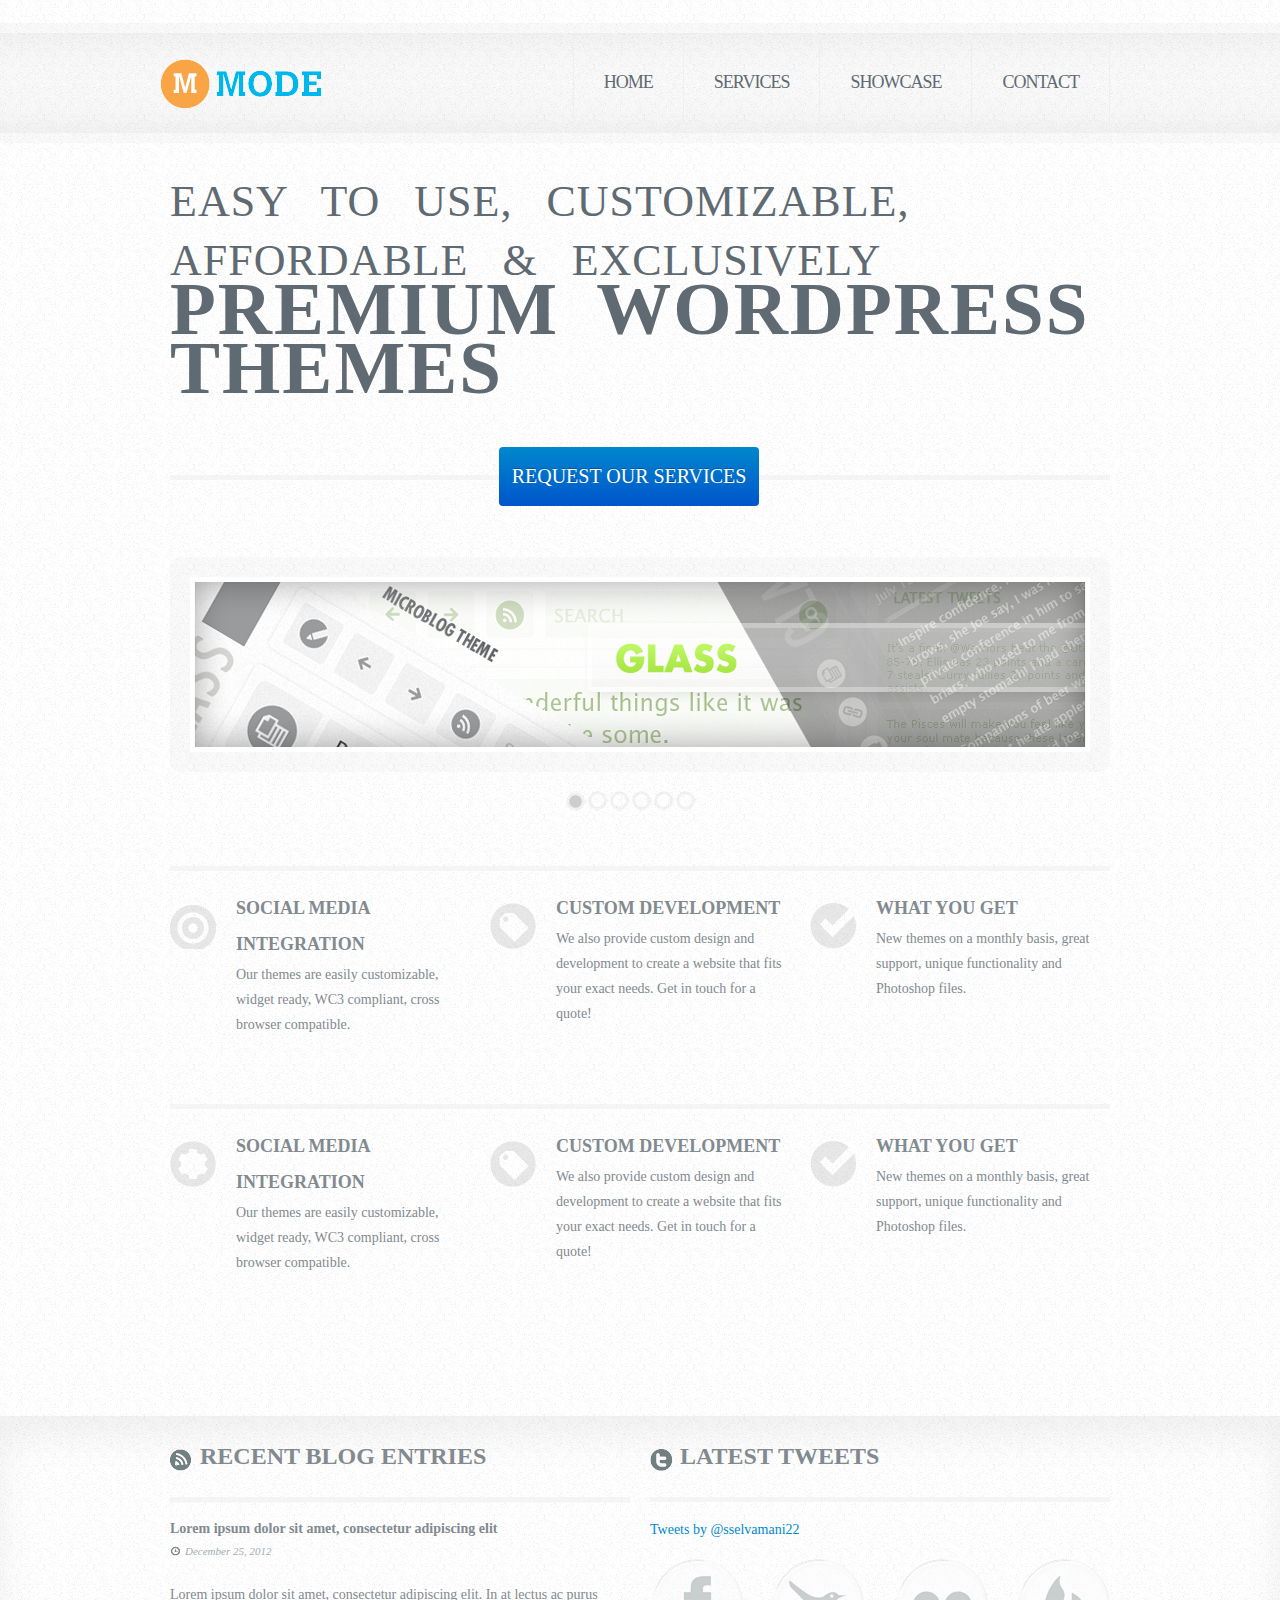
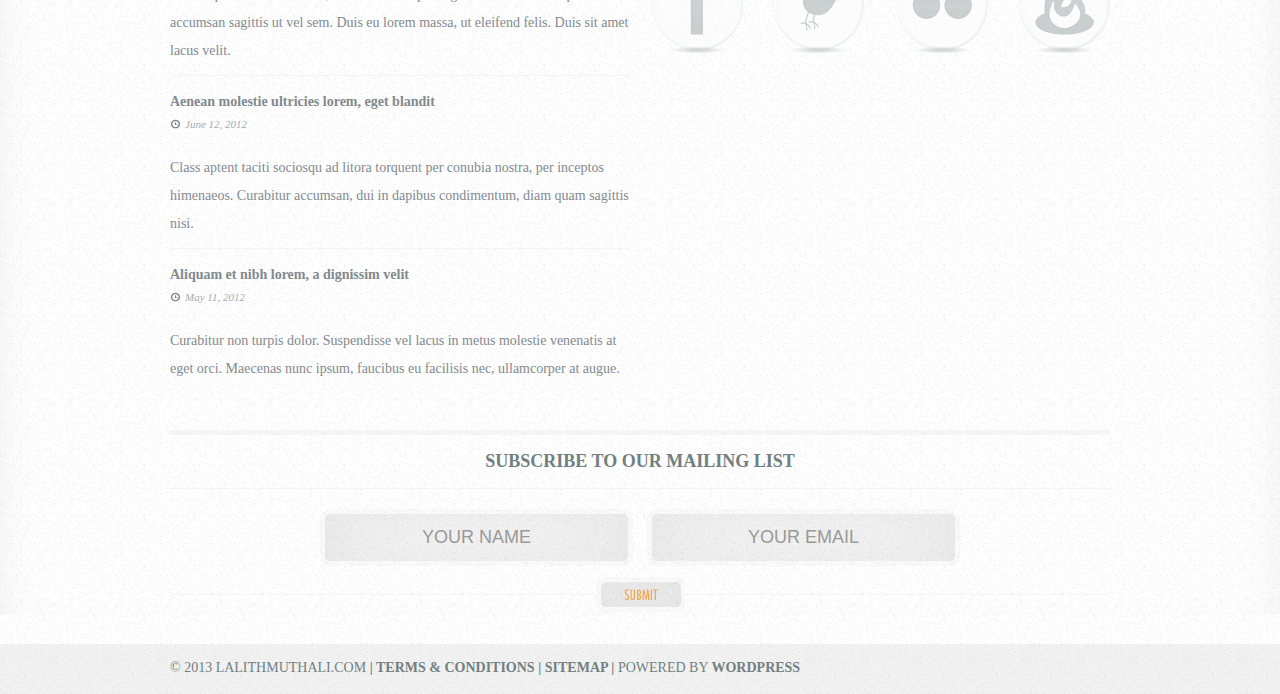
==== index.html @ cb156246 "Added files" ====
<!DOCTYPE html>
<!-- paulirish.com/2008/conditional-stylesheets-vs-css-hacks-answer-neither/ -->
<!--[if lt IE 7 ]> <html lang="en" class="no-js ie6"> <![endif]-->
<!--[if IE 7 ]>    <html lang="en" class="no-js ie7"> <![endif]-->
<!--[if IE 8 ]>    <html lang="en" class="no-js ie8"> <![endif]-->
<!--[if IE 9 ]>    <html lang="en" class="no-js ie9"> <![endif]-->
<!--[if (gt IE 9)|!(IE)]><!--> <html lang="en" class="no-js"> <!--<![endif]-->

  <head>
  <meta charset='utf-8' />
  <!--[if IE]><meta http-equiv="X-UA-Compatible" content="IE=edge,chrome=1" /><![endif]-->
  <title>Home - Company Name</title>
   <script src="http://code.jquery.com/jquery-1.8.3.min.js"></script>
      <link rel="canonical" content="/" />  <meta content="authenticity_token" name="csrf-param" />
<meta content="NWl71fpE0M7INv8/H1KheCJkKA03mRT4RmeKoAnXpMA=" name="csrf-token" />  

  <link href="assets/application.css" media="screen" rel="stylesheet" type="text/css" />
<link href="assets/formatting.css" media="screen" rel="stylesheet" type="text/css" />
<link href="assets/theme.css" media="screen" rel="stylesheet" type="text/css" />
  <link href="assets/home.css" media="screen" rel="stylesheet" type="text/css" />
  

  
  
  <script src="assets/modernizr-min.js" type="text/javascript"></script>

<script src="modernizr.js"></script>
  
</head>

  <body>
            <div id="page_container">
      <header id="header">
        <div class="navbar">
	<div class="navbar-inner">
		<div class="container">
			
<a href="/"><img src="images/logo.png"></a>

<div class='nav-collapse float-right'>
  <ul class='nav'>
    <li class='selected first'>
<a href="index.html">HOME</a></li>

<li>
<a href="services.html">SERVICES</a></li>
<li>
<a href="events.html">SHOWCASE</a></li>
<li class='last'>
<a href="contact.html">CONTACT</a></li>
  </ul>
</div>

           
         </div>
     </div>
</div>
           
       </header>
      <section id="page">
        <div class="container" id="home">
	<div class="row">
		<div class="span12 hero-home">
			<h1><strong>EASY TO USE, CUSTOMIZABLE, AFFORDABLE &amp; EXCLUSIVELY</strong>
PREMIUM WORDPRESS THEMES</h1>
<hr />
<a class="btn btn-primary" href="/">REQUEST OUR SERVICES</a>			
		</div>
	</div>
	
	<div class="row">
		<div class="span12" id="slides">
			<div class="slider-background">
	          <div class="slides_container">
					<a href="/"><img src="images/pagination.png" alt="Slide 1" /></a>
<a href="/"><img src="images/pagination.png" alt="Slide 2" /></a>
<a href="/"><img src="images/pagination.png" alt="Slide 3" /></a>
<a href="/"><img src="images/pagination.png" alt="Slide 4" /></a>
<a href="/"><img src="images/pagination.png" alt="Slide 6" /></a>
<a href="/"><img src="images/pagination.png" alt="Slide 5" /></a>
				</div>
			</div>
		</div>	
	</div>
    <hr />
    <div class="row" id="tabcontent1">
    <div class="span4 box1">
    <h2>SOCIAL MEDIA INTEGRATION</h2>
        <p>Our themes are easily customizable, widget ready, WC3 compliant, cross browser compatible.</p>
 </div>
<div class="span4 box2">
    <h2>CUSTOM DEVELOPMENT</h2>
        <p>We also provide custom design and development to create a website that fits your exact needs. Get in touch for a quote!</p>
</div>
<div class="span4 box3">
    <h2>WHAT YOU GET</h2>
        <p>New themes on a monthly basis, great support, unique functionality and Photoshop files.</p>
</div>

    </div>
    <hr />
    <div class="row" id="tabcontent2">
    <div class="span4 box4">
    <h2>SOCIAL MEDIA INTEGRATION</h2>
        <p>Our themes are easily customizable, widget ready, WC3 compliant, cross browser compatible.</p>
</div>
<div class="span4 box2">
    <h2>CUSTOM DEVELOPMENT</h2>
        <p>We also provide custom design and development to create a website that fits your exact needs. Get in touch for a quote!</p>
</div>
<div class="span4 box3">		
    <h2>WHAT YOU GET</h2>
        <p>New themes on a monthly basis, great support, unique functionality and Photoshop files.</p>
</div>

    </div>
</div>
<div class="blogs-twitter">
	<div class="container">
		<div class="row">
		   <div class="span6">
		   	 <h2>
		   	 	<em class="blog">.</em>RECENT BLOG ENTRIES
		   	 </h2>
		   	 <hr>
             <section>
             <h3>Lorem ipsum dolor sit amet, consectetur adipiscing elit</h3>
		   	 <em>December 25, 2012</em>
		   	 <p>Lorem ipsum dolor sit amet, consectetur adipiscing elit. In at lectus ac purus accumsan sagittis ut vel sem. Duis eu lorem massa, ut eleifend felis. Duis sit amet lacus velit.</p>
             </section>
             <section>
		     <h3>Aenean molestie ultricies lorem, eget blandit</h3>
		   	 <em>June 12, 2012</em>
		   	 <p>Class aptent taciti sociosqu ad litora torquent per conubia nostra, per inceptos himenaeos. Curabitur accumsan, dui in dapibus condimentum, diam quam sagittis nisi.</p>
             </section>
             <section>
		   	 <h3>Aliquam et nibh lorem, a dignissim velit</h3>
		   	 <em>May 11, 2012</em>
		   	 <p>Curabitur non turpis dolor. Suspendisse vel lacus in metus molestie venenatis at eget orci. Maecenas nunc ipsum, faucibus eu facilisis nec, ullamcorper at augue.</p>
             </section>
		   </div>
		   <div class="span6">
		   	  <h2>
		   		<em class="tweets">.</em>LATEST TWEETS
		   	  </h2>
		   	  <hr>
   		
<a class="twitter-timeline" data-dnt="true" href="https://twitter.com/sselvamani22" data-widget-id="409938662336393217">Tweets by @sselvamani22</a>
<script>!function(d,s,id){var js,fjs=d.getElementsByTagName(s)[0],p=/^http:/.test(d.location)?'http':'https';if(!d.getElementById(id)){js=d.createElement(s);js.id=id;js.src=p+"://platform.twitter.com/widgets.js";fjs.parentNode.insertBefore(js,fjs);}}(document,"script","twitter-wjs");</script>


		<div id="social">
    	   <ul>
         	    <li class="float-left" id="facebook">
        	      <a href="/">text</a>
	  	        </li>
    		    <li class="float-left" id="twitter">
        	       <a href="/">text</a>
        	   </li>
               <li class="float-left" id="flickr">
                  <a href="/">text</a>
               </li>
               <li class="float-left" id="feedburner">
                   <a href="/">text</a>
               </li>
          </ul>
        </div>
      </div>
		
    </div>
	<hr>
	<div class="row">
	    <div class="span12 subscribe">
			<h2>SUBSCRIBE TO OUR MAILING LIST</h2>
			<form>
			<input type="text" class="float-left" placeholder="YOUR NAME" onfocus="if (this.value == 'Search') {this.value = '';}" onblur="if (this.value == '') {this.value = 'YOUR NAME';}">
            <input type="text" class="float-right" placeholder="YOUR EMAIL" onfocus="if (this.value == 'Searc') {this.value = '';}" onblur="if (this.value == '') {this.value = 'YOUR EMAIL';}">
            <input type="submit" alt="submit">
			</form>
			<hr class="small-hr">
		</div>
	</div>
  </div>
</div>









<script>
		$(function(){
			$('#slides').slides({
				preload: true,
				preloadImage: 'images/loading.gif',
				play: 7000,
				pause: 2500,
				hoverPause: true
			});
		});
	</script>



      </section>
      <footer>
        
<div class="container">
  <div class="row">
  	<div class="span12">
  	  <p>
        © 2013 <a href="/">LALITHMUTHALI.COM</a> <strong>| <a href="/">TERMS & CONDITIONS</a> | <a href="/">SITEMAP</a> |</strong> POWERED BY <a href="/"><strong>WORDPRESS</strong></a>
      </p>
   </div>
 </div>
</div>
      </footer>
    </div>
    

<script src="assets/application.js" type="text/javascript"></script>

  </body>

<script>
$(document).ready(function(){

if(!Modernizr.input.placeholder){

	$('[placeholder]').focus(function() {
	  var input = $(this);
	  if (input.val() == input.attr('placeholder')) {
		input.val('');
		input.removeClass('placeholder');
	  }
	}).blur(function() {
	  var input = $(this);
	  if (input.val() == '' || input.val() == input.attr('placeholder')) {
		input.addClass('placeholder');
		input.val(input.attr('placeholder'));
	  }
	}).blur();
	$('[placeholder]').parents('form').submit(function() {
	  $(this).find('[placeholder]').each(function() {
		var input = $(this);
		if (input.val() == input.attr('placeholder')) {
		  input.val('');
		}
	  })
	});

}
})
</script>
  
</html>
---- assets/application.css ----
/*
 * This is a manifest file that'll be compiled into application.css, which will include all the files
 * listed below.
 *
 * Any CSS and SCSS file within this directory, lib/assets/stylesheets, vendor/assets/stylesheets,
 * or vendor/assets/stylesheets of plugins, if any, can be referenced here using a relative path.
 *
 * You're free to add application-wide styles to this file and they'll appear at the top of the
 * compiled file, but it's generally better to create a new file per style scope.
 *


 */
/* line 23, ../../../../../../Ruby193/lib/ruby/gems/1.9.1/gems/bootstrap-sass-2.0.4.2/vendor/assets/stylesheets/bootstrap/_mixins.scss */
.clearfix {
  *zoom: 1;
}
/* line 15, ../../../../../../Ruby193/lib/ruby/gems/1.9.1/gems/bootstrap-sass-2.0.4.2/vendor/assets/stylesheets/bootstrap/_mixins.scss */
.clearfix:before, .clearfix:after {
  display: table;
  content: "";
}
/* line 19, ../../../../../../Ruby193/lib/ruby/gems/1.9.1/gems/bootstrap-sass-2.0.4.2/vendor/assets/stylesheets/bootstrap/_mixins.scss */
.clearfix:after {
  clear: both;
}

/* line 8, ../../../../../../Ruby193/lib/ruby/gems/1.9.1/gems/bootstrap-sass-2.0.4.2/vendor/assets/stylesheets/bootstrap/_reset.scss */
article, aside, details, figcaption, figure, footer, header, hgroup, nav, section {
  display: block;
}

/* line 15, ../../../../../../Ruby193/lib/ruby/gems/1.9.1/gems/bootstrap-sass-2.0.4.2/vendor/assets/stylesheets/bootstrap/_reset.scss */
audio, canvas, video {
  display: inline-block;
  *display: inline;
  *zoom: 1;
}

/* line 24, ../../../../../../Ruby193/lib/ruby/gems/1.9.1/gems/bootstrap-sass-2.0.4.2/vendor/assets/stylesheets/bootstrap/_reset.scss */
audio:not([controls]) {
  display: none;
}

/* line 31, ../../../../../../Ruby193/lib/ruby/gems/1.9.1/gems/bootstrap-sass-2.0.4.2/vendor/assets/stylesheets/bootstrap/_reset.scss */
html {
  font-size: 100%;
  -webkit-text-size-adjust: 100%;
  -ms-text-size-adjust: 100%;
}

/* line 37, ../../../../../../Ruby193/lib/ruby/gems/1.9.1/gems/bootstrap-sass-2.0.4.2/vendor/assets/stylesheets/bootstrap/_reset.scss */
a:focus {
  outline: thin dotted #333;
  outline: 5px auto -webkit-focus-ring-color;
  outline-offset: -2px;
}

/* line 41, ../../../../../../Ruby193/lib/ruby/gems/1.9.1/gems/bootstrap-sass-2.0.4.2/vendor/assets/stylesheets/bootstrap/_reset.scss */
a:hover, a:active {
  outline: 0;
}

/* line 48, ../../../../../../Ruby193/lib/ruby/gems/1.9.1/gems/bootstrap-sass-2.0.4.2/vendor/assets/stylesheets/bootstrap/_reset.scss */
sub, sup {
  position: relative;
  font-size: 75%;
  line-height: 0;
  vertical-align: baseline;
}

/* line 54, ../../../../../../Ruby193/lib/ruby/gems/1.9.1/gems/bootstrap-sass-2.0.4.2/vendor/assets/stylesheets/bootstrap/_reset.scss */
sup {
  top: -0.5em;
}

/* line 57, ../../../../../../Ruby193/lib/ruby/gems/1.9.1/gems/bootstrap-sass-2.0.4.2/vendor/assets/stylesheets/bootstrap/_reset.scss */
sub {
  bottom: -0.25em;
}

/* line 64, ../../../../../../Ruby193/lib/ruby/gems/1.9.1/gems/bootstrap-sass-2.0.4.2/vendor/assets/stylesheets/bootstrap/_reset.scss */
img {
  max-width: 100%;
  vertical-align: middle;
  border: 0;
  -ms-interpolation-mode: bicubic;
}

/* line 72, ../../../../../../Ruby193/lib/ruby/gems/1.9.1/gems/bootstrap-sass-2.0.4.2/vendor/assets/stylesheets/bootstrap/_reset.scss */
#map_canvas img {
  max-width: none;
}

/* line 80, ../../../../../../Ruby193/lib/ruby/gems/1.9.1/gems/bootstrap-sass-2.0.4.2/vendor/assets/stylesheets/bootstrap/_reset.scss */
button, input, select, textarea {
  margin: 0;
  font-size: 100%;
  vertical-align: middle;
}

/* line 85, ../../../../../../Ruby193/lib/ruby/gems/1.9.1/gems/bootstrap-sass-2.0.4.2/vendor/assets/stylesheets/bootstrap/_reset.scss */
button, input {
  *overflow: visible;
  line-height: normal;
}

/* line 89, ../../../../../../Ruby193/lib/ruby/gems/1.9.1/gems/bootstrap-sass-2.0.4.2/vendor/assets/stylesheets/bootstrap/_reset.scss */
button::-moz-focus-inner, input::-moz-focus-inner {
  padding: 0;
  border: 0;
}

/* line 93, ../../../../../../Ruby193/lib/ruby/gems/1.9.1/gems/bootstrap-sass-2.0.4.2/vendor/assets/stylesheets/bootstrap/_reset.scss */
button, input[type="button"], input[type="reset"], input[type="submit"] {
  cursor: pointer;
  -webkit-appearance: button;
}

/* line 97, ../../../../../../Ruby193/lib/ruby/gems/1.9.1/gems/bootstrap-sass-2.0.4.2/vendor/assets/stylesheets/bootstrap/_reset.scss */
input[type="search"] {
  -webkit-box-sizing: content-box;
  -moz-box-sizing: content-box;
  box-sizing: content-box;
  -webkit-appearance: textfield;
}

/* line 104, ../../../../../../Ruby193/lib/ruby/gems/1.9.1/gems/bootstrap-sass-2.0.4.2/vendor/assets/stylesheets/bootstrap/_reset.scss */
input[type="search"]::-webkit-search-decoration,
input[type="search"]::-webkit-search-cancel-button {
  -webkit-appearance: none;
}

/* line 107, ../../../../../../Ruby193/lib/ruby/gems/1.9.1/gems/bootstrap-sass-2.0.4.2/vendor/assets/stylesheets/bootstrap/_reset.scss */
textarea {
  overflow: auto;
  vertical-align: top;
}

/* line 9, ../../../../../../Ruby193/lib/ruby/gems/1.9.1/gems/bootstrap-sass-2.0.4.2/vendor/assets/stylesheets/bootstrap/_scaffolding.scss */
body {
  margin: 0;
  font-family: "Helvetica Neue", Helvetica, Arial, sans-serif;
  font-size: 13px;
  line-height: 18px;
  color: #333333;
  background-color: white;
}

/* line 22, ../../../../../../Ruby193/lib/ruby/gems/1.9.1/gems/bootstrap-sass-2.0.4.2/vendor/assets/stylesheets/bootstrap/_scaffolding.scss */
a {
  color: #0088cc;
  text-decoration: none;
}

/* line 26, ../../../../../../Ruby193/lib/ruby/gems/1.9.1/gems/bootstrap-sass-2.0.4.2/vendor/assets/stylesheets/bootstrap/_scaffolding.scss */
a:hover {
  color: #005580;
  text-decoration: underline;
}

/* line 542, ../../../../../../Ruby193/lib/ruby/gems/1.9.1/gems/bootstrap-sass-2.0.4.2/vendor/assets/stylesheets/bootstrap/_mixins.scss */
.row {
  margin-left: -20px;
  *zoom: 1;
}
/* line 15, ../../../../../../Ruby193/lib/ruby/gems/1.9.1/gems/bootstrap-sass-2.0.4.2/vendor/assets/stylesheets/bootstrap/_mixins.scss */
.row:before, .row:after {
  display: table;
  content: "";
}
/* line 19, ../../../../../../Ruby193/lib/ruby/gems/1.9.1/gems/bootstrap-sass-2.0.4.2/vendor/assets/stylesheets/bootstrap/_mixins.scss */
.row:after {
  clear: both;
}

/* line 547, ../../../../../../Ruby193/lib/ruby/gems/1.9.1/gems/bootstrap-sass-2.0.4.2/vendor/assets/stylesheets/bootstrap/_mixins.scss */
[class*="span"] {
  float: left;
  margin-left: 20px;
}

/* line 553, ../../../../../../Ruby193/lib/ruby/gems/1.9.1/gems/bootstrap-sass-2.0.4.2/vendor/assets/stylesheets/bootstrap/_mixins.scss */
.container, .navbar-fixed-top .container, .navbar-fixed-bottom .container {
  width: 940px;
}

/* line 560, ../../../../../../Ruby193/lib/ruby/gems/1.9.1/gems/bootstrap-sass-2.0.4.2/vendor/assets/stylesheets/bootstrap/_mixins.scss */
.span1 {
  width: 60px;
}

/* line 560, ../../../../../../Ruby193/lib/ruby/gems/1.9.1/gems/bootstrap-sass-2.0.4.2/vendor/assets/stylesheets/bootstrap/_mixins.scss */
.span2 {
  width: 140px;
}

/* line 560, ../../../../../../Ruby193/lib/ruby/gems/1.9.1/gems/bootstrap-sass-2.0.4.2/vendor/assets/stylesheets/bootstrap/_mixins.scss */
.span3 {
  width: 220px;
}

/* line 560, ../../../../../../Ruby193/lib/ruby/gems/1.9.1/gems/bootstrap-sass-2.0.4.2/vendor/assets/stylesheets/bootstrap/_mixins.scss */
.span4 {
  width: 300px;
}

/* line 560, ../../../../../../Ruby193/lib/ruby/gems/1.9.1/gems/bootstrap-sass-2.0.4.2/vendor/assets/stylesheets/bootstrap/_mixins.scss */
.span5 {
  width: 380px;
}

/* line 560, ../../../../../../Ruby193/lib/ruby/gems/1.9.1/gems/bootstrap-sass-2.0.4.2/vendor/assets/stylesheets/bootstrap/_mixins.scss */
.span6 {
  width: 460px;
}

/* line 560, ../../../../../../Ruby193/lib/ruby/gems/1.9.1/gems/bootstrap-sass-2.0.4.2/vendor/assets/stylesheets/bootstrap/_mixins.scss */
.span7 {
  width: 540px;
}

/* line 560, ../../../../../../Ruby193/lib/ruby/gems/1.9.1/gems/bootstrap-sass-2.0.4.2/vendor/assets/stylesheets/bootstrap/_mixins.scss */
.span8 {
  width: 620px;
}

/* line 560, ../../../../../../Ruby193/lib/ruby/gems/1.9.1/gems/bootstrap-sass-2.0.4.2/vendor/assets/stylesheets/bootstrap/_mixins.scss */
.span9 {
  width: 700px;
}

/* line 560, ../../../../../../Ruby193/lib/ruby/gems/1.9.1/gems/bootstrap-sass-2.0.4.2/vendor/assets/stylesheets/bootstrap/_mixins.scss */
.span10 {
  width: 780px;
}

/* line 560, ../../../../../../Ruby193/lib/ruby/gems/1.9.1/gems/bootstrap-sass-2.0.4.2/vendor/assets/stylesheets/bootstrap/_mixins.scss */
.span11 {
  width: 860px;
}

/* line 560, ../../../../../../Ruby193/lib/ruby/gems/1.9.1/gems/bootstrap-sass-2.0.4.2/vendor/assets/stylesheets/bootstrap/_mixins.scss */
.span12 {
  width: 940px;
}

/* line 568, ../../../../../../Ruby193/lib/ruby/gems/1.9.1/gems/bootstrap-sass-2.0.4.2/vendor/assets/stylesheets/bootstrap/_mixins.scss */
.offset1 {
  margin-left: 100px;
}

/* line 568, ../../../../../../Ruby193/lib/ruby/gems/1.9.1/gems/bootstrap-sass-2.0.4.2/vendor/assets/stylesheets/bootstrap/_mixins.scss */
.offset2 {
  margin-left: 180px;
}

/* line 568, ../../../../../../Ruby193/lib/ruby/gems/1.9.1/gems/bootstrap-sass-2.0.4.2/vendor/assets/stylesheets/bootstrap/_mixins.scss */
.offset3 {
  margin-left: 260px;
}

/* line 568, ../../../../../../Ruby193/lib/ruby/gems/1.9.1/gems/bootstrap-sass-2.0.4.2/vendor/assets/stylesheets/bootstrap/_mixins.scss */
.offset4 {
  margin-left: 340px;
}

/* line 568, ../../../../../../Ruby193/lib/ruby/gems/1.9.1/gems/bootstrap-sass-2.0.4.2/vendor/assets/stylesheets/bootstrap/_mixins.scss */
.offset5 {
  margin-left: 420px;
}

/* line 568, ../../../../../../Ruby193/lib/ruby/gems/1.9.1/gems/bootstrap-sass-2.0.4.2/vendor/assets/stylesheets/bootstrap/_mixins.scss */
.offset6 {
  margin-left: 500px;
}

/* line 568, ../../../../../../Ruby193/lib/ruby/gems/1.9.1/gems/bootstrap-sass-2.0.4.2/vendor/assets/stylesheets/bootstrap/_mixins.scss */
.offset7 {
  margin-left: 580px;
}

/* line 568, ../../../../../../Ruby193/lib/ruby/gems/1.9.1/gems/bootstrap-sass-2.0.4.2/vendor/assets/stylesheets/bootstrap/_mixins.scss */
.offset8 {
  margin-left: 660px;
}

/* line 568, ../../../../../../Ruby193/lib/ruby/gems/1.9.1/gems/bootstrap-sass-2.0.4.2/vendor/assets/stylesheets/bootstrap/_mixins.scss */
.offset9 {
  margin-left: 740px;
}

/* line 568, ../../../../../../Ruby193/lib/ruby/gems/1.9.1/gems/bootstrap-sass-2.0.4.2/vendor/assets/stylesheets/bootstrap/_mixins.scss */
.offset10 {
  margin-left: 820px;
}

/* line 568, ../../../../../../Ruby193/lib/ruby/gems/1.9.1/gems/bootstrap-sass-2.0.4.2/vendor/assets/stylesheets/bootstrap/_mixins.scss */
.offset11 {
  margin-left: 900px;
}

/* line 568, ../../../../../../Ruby193/lib/ruby/gems/1.9.1/gems/bootstrap-sass-2.0.4.2/vendor/assets/stylesheets/bootstrap/_mixins.scss */
.offset12 {
  margin-left: 980px;
}

/* line 576, ../../../../../../Ruby193/lib/ruby/gems/1.9.1/gems/bootstrap-sass-2.0.4.2/vendor/assets/stylesheets/bootstrap/_mixins.scss */
.row-fluid {
  width: 100%;
  *zoom: 1;
}
/* line 15, ../../../../../../Ruby193/lib/ruby/gems/1.9.1/gems/bootstrap-sass-2.0.4.2/vendor/assets/stylesheets/bootstrap/_mixins.scss */
.row-fluid:before, .row-fluid:after {
  display: table;
  content: "";
}
/* line 19, ../../../../../../Ruby193/lib/ruby/gems/1.9.1/gems/bootstrap-sass-2.0.4.2/vendor/assets/stylesheets/bootstrap/_mixins.scss */
.row-fluid:after {
  clear: both;
}
/* line 579, ../../../../../../Ruby193/lib/ruby/gems/1.9.1/gems/bootstrap-sass-2.0.4.2/vendor/assets/stylesheets/bootstrap/_mixins.scss */
.row-fluid [class*="span"] {
  display: block;
  width: 100%;
  min-height: 28px;
  -webkit-box-sizing: border-box;
  -moz-box-sizing: border-box;
  -ms-box-sizing: border-box;
  box-sizing: border-box;
  float: left;
  margin-left: 2.12766%;
  *margin-left: 2.07447%;
}
/* line 585, ../../../../../../Ruby193/lib/ruby/gems/1.9.1/gems/bootstrap-sass-2.0.4.2/vendor/assets/stylesheets/bootstrap/_mixins.scss */
.row-fluid [class*="span"]:first-child {
  margin-left: 0;
}
/* line 595, ../../../../../../Ruby193/lib/ruby/gems/1.9.1/gems/bootstrap-sass-2.0.4.2/vendor/assets/stylesheets/bootstrap/_mixins.scss */
.row-fluid .span1 {
  width: 6.38298%;
  *width: 6.32979%;
}
/* line 595, ../../../../../../Ruby193/lib/ruby/gems/1.9.1/gems/bootstrap-sass-2.0.4.2/vendor/assets/stylesheets/bootstrap/_mixins.scss */
.row-fluid .span2 {
  width: 14.89362%;
  *width: 14.84043%;
}
/* line 595, ../../../../../../Ruby193/lib/ruby/gems/1.9.1/gems/bootstrap-sass-2.0.4.2/vendor/assets/stylesheets/bootstrap/_mixins.scss */
.row-fluid .span3 {
  width: 23.40426%;
  *width: 23.35106%;
}
/* line 595, ../../../../../../Ruby193/lib/ruby/gems/1.9.1/gems/bootstrap-sass-2.0.4.2/vendor/assets/stylesheets/bootstrap/_mixins.scss */
.row-fluid .span4 {
  width: 31.91489%;
  *width: 31.8617%;
}
/* line 595, ../../../../../../Ruby193/lib/ruby/gems/1.9.1/gems/bootstrap-sass-2.0.4.2/vendor/assets/stylesheets/bootstrap/_mixins.scss */
.row-fluid .span5 {
  width: 40.42553%;
  *width: 40.37234%;
}
/* line 595, ../../../../../../Ruby193/lib/ruby/gems/1.9.1/gems/bootstrap-sass-2.0.4.2/vendor/assets/stylesheets/bootstrap/_mixins.scss */
.row-fluid .span6 {
  width: 48.93617%;
  *width: 48.88298%;
}
/* line 595, ../../../../../../Ruby193/lib/ruby/gems/1.9.1/gems/bootstrap-sass-2.0.4.2/vendor/assets/stylesheets/bootstrap/_mixins.scss */
.row-fluid .span7 {
  width: 57.44681%;
  *width: 57.39362%;
}
/* line 595, ../../../../../../Ruby193/lib/ruby/gems/1.9.1/gems/bootstrap-sass-2.0.4.2/vendor/assets/stylesheets/bootstrap/_mixins.scss */
.row-fluid .span8 {
  width: 65.95745%;
  *width: 65.90426%;
}
/* line 595, ../../../../../../Ruby193/lib/ruby/gems/1.9.1/gems/bootstrap-sass-2.0.4.2/vendor/assets/stylesheets/bootstrap/_mixins.scss */
.row-fluid .span9 {
  width: 74.46809%;
  *width: 74.41489%;
}
/* line 595, ../../../../../../Ruby193/lib/ruby/gems/1.9.1/gems/bootstrap-sass-2.0.4.2/vendor/assets/stylesheets/bootstrap/_mixins.scss */
.row-fluid .span10 {
  width: 82.97872%;
  *width: 82.92553%;
}
/* line 595, ../../../../../../Ruby193/lib/ruby/gems/1.9.1/gems/bootstrap-sass-2.0.4.2/vendor/assets/stylesheets/bootstrap/_mixins.scss */
.row-fluid .span11 {
  width: 91.48936%;
  *width: 91.43617%;
}
/* line 595, ../../../../../../Ruby193/lib/ruby/gems/1.9.1/gems/bootstrap-sass-2.0.4.2/vendor/assets/stylesheets/bootstrap/_mixins.scss */
.row-fluid .span12 {
  width: 100.0%;
  *width: 99.94681%;
}

/* line 8, ../../../../../../Ruby193/lib/ruby/gems/1.9.1/gems/bootstrap-sass-2.0.4.2/vendor/assets/stylesheets/bootstrap/_layouts.scss */
.container {
  margin-right: auto;
  margin-left: auto;
  *zoom: 1;
}
/* line 15, ../../../../../../Ruby193/lib/ruby/gems/1.9.1/gems/bootstrap-sass-2.0.4.2/vendor/assets/stylesheets/bootstrap/_mixins.scss */
.container:before, .container:after {
  display: table;
  content: "";
}
/* line 19, ../../../../../../Ruby193/lib/ruby/gems/1.9.1/gems/bootstrap-sass-2.0.4.2/vendor/assets/stylesheets/bootstrap/_mixins.scss */
.container:after {
  clear: both;
}

/* line 13, ../../../../../../Ruby193/lib/ruby/gems/1.9.1/gems/bootstrap-sass-2.0.4.2/vendor/assets/stylesheets/bootstrap/_layouts.scss */
.container-fluid {
  padding-right: 20px;
  padding-left: 20px;
  *zoom: 1;
}
/* line 15, ../../../../../../Ruby193/lib/ruby/gems/1.9.1/gems/bootstrap-sass-2.0.4.2/vendor/assets/stylesheets/bootstrap/_mixins.scss */
.container-fluid:before, .container-fluid:after {
  display: table;
  content: "";
}
/* line 19, ../../../../../../Ruby193/lib/ruby/gems/1.9.1/gems/bootstrap-sass-2.0.4.2/vendor/assets/stylesheets/bootstrap/_mixins.scss */
.container-fluid:after {
  clear: both;
}

/* line 9, ../../../../../../Ruby193/lib/ruby/gems/1.9.1/gems/bootstrap-sass-2.0.4.2/vendor/assets/stylesheets/bootstrap/_type.scss */
p {
  margin: 0 0 9px;
}
/* line 11, ../../../../../../Ruby193/lib/ruby/gems/1.9.1/gems/bootstrap-sass-2.0.4.2/vendor/assets/stylesheets/bootstrap/_type.scss */
p small {
  font-size: 11px;
  color: #999999;
}

/* line 16, ../../../../../../Ruby193/lib/ruby/gems/1.9.1/gems/bootstrap-sass-2.0.4.2/vendor/assets/stylesheets/bootstrap/_type.scss */
.lead {
  margin-bottom: 18px;
  font-size: 20px;
  font-weight: 200;
  line-height: 27px;
}

/* line 26, ../../../../../../Ruby193/lib/ruby/gems/1.9.1/gems/bootstrap-sass-2.0.4.2/vendor/assets/stylesheets/bootstrap/_type.scss */
h1, h2, h3, h4, h5, h6 {
  margin: 0;
  font-family: inherit;
  font-weight: bold;
  color: inherit;
  text-rendering: optimizelegibility;
}
/* line 32, ../../../../../../Ruby193/lib/ruby/gems/1.9.1/gems/bootstrap-sass-2.0.4.2/vendor/assets/stylesheets/bootstrap/_type.scss */
h1 small, h2 small, h3 small, h4 small, h5 small, h6 small {
  font-weight: normal;
  color: #999999;
}

/* line 37, ../../../../../../Ruby193/lib/ruby/gems/1.9.1/gems/bootstrap-sass-2.0.4.2/vendor/assets/stylesheets/bootstrap/_type.scss */
h1 {
  font-size: 30px;
  line-height: 36px;
}
/* line 40, ../../../../../../Ruby193/lib/ruby/gems/1.9.1/gems/bootstrap-sass-2.0.4.2/vendor/assets/stylesheets/bootstrap/_type.scss */
h1 small {
  font-size: 18px;
}

/* line 44, ../../../../../../Ruby193/lib/ruby/gems/1.9.1/gems/bootstrap-sass-2.0.4.2/vendor/assets/stylesheets/bootstrap/_type.scss */
h2 {
  font-size: 24px;
  line-height: 36px;
}
/* line 47, ../../../../../../Ruby193/lib/ruby/gems/1.9.1/gems/bootstrap-sass-2.0.4.2/vendor/assets/stylesheets/bootstrap/_type.scss */
h2 small {
  font-size: 18px;
}

/* line 51, ../../../../../../Ruby193/lib/ruby/gems/1.9.1/gems/bootstrap-sass-2.0.4.2/vendor/assets/stylesheets/bootstrap/_type.scss */
h3 {
  font-size: 18px;
  line-height: 27px;
}
/* line 54, ../../../../../../Ruby193/lib/ruby/gems/1.9.1/gems/bootstrap-sass-2.0.4.2/vendor/assets/stylesheets/bootstrap/_type.scss */
h3 small {
  font-size: 14px;
}

/* line 58, ../../../../../../Ruby193/lib/ruby/gems/1.9.1/gems/bootstrap-sass-2.0.4.2/vendor/assets/stylesheets/bootstrap/_type.scss */
h4, h5, h6 {
  line-height: 18px;
}

/* line 61, ../../../../../../Ruby193/lib/ruby/gems/1.9.1/gems/bootstrap-sass-2.0.4.2/vendor/assets/stylesheets/bootstrap/_type.scss */
h4 {
  font-size: 14px;
}
/* line 63, ../../../../../../Ruby193/lib/ruby/gems/1.9.1/gems/bootstrap-sass-2.0.4.2/vendor/assets/stylesheets/bootstrap/_type.scss */
h4 small {
  font-size: 12px;
}

/* line 67, ../../../../../../Ruby193/lib/ruby/gems/1.9.1/gems/bootstrap-sass-2.0.4.2/vendor/assets/stylesheets/bootstrap/_type.scss */
h5 {
  font-size: 12px;
}

/* line 70, ../../../../../../Ruby193/lib/ruby/gems/1.9.1/gems/bootstrap-sass-2.0.4.2/vendor/assets/stylesheets/bootstrap/_type.scss */
h6 {
  font-size: 11px;
  color: #999999;
  text-transform: uppercase;
}

/* line 77, ../../../../../../Ruby193/lib/ruby/gems/1.9.1/gems/bootstrap-sass-2.0.4.2/vendor/assets/stylesheets/bootstrap/_type.scss */
.page-header {
  padding-bottom: 17px;
  margin: 18px 0;
  border-bottom: 1px solid #eeeeee;
}

/* line 82, ../../../../../../Ruby193/lib/ruby/gems/1.9.1/gems/bootstrap-sass-2.0.4.2/vendor/assets/stylesheets/bootstrap/_type.scss */
.page-header h1 {
  line-height: 1;
}

/* line 92, ../../../../../../Ruby193/lib/ruby/gems/1.9.1/gems/bootstrap-sass-2.0.4.2/vendor/assets/stylesheets/bootstrap/_type.scss */
ul, ol {
  padding: 0;
  margin: 0 0 9px 25px;
}

/* line 96, ../../../../../../Ruby193/lib/ruby/gems/1.9.1/gems/bootstrap-sass-2.0.4.2/vendor/assets/stylesheets/bootstrap/_type.scss */
ul ul, ul ol, ol ol, ol ul {
  margin-bottom: 0;
}

/* line 99, ../../../../../../Ruby193/lib/ruby/gems/1.9.1/gems/bootstrap-sass-2.0.4.2/vendor/assets/stylesheets/bootstrap/_type.scss */
ul {
  list-style: disc;
}

/* line 102, ../../../../../../Ruby193/lib/ruby/gems/1.9.1/gems/bootstrap-sass-2.0.4.2/vendor/assets/stylesheets/bootstrap/_type.scss */
ol {
  list-style: decimal;
}

/* line 105, ../../../../../../Ruby193/lib/ruby/gems/1.9.1/gems/bootstrap-sass-2.0.4.2/vendor/assets/stylesheets/bootstrap/_type.scss */
li {
  line-height: 18px;
}

/* line 108, ../../../../../../Ruby193/lib/ruby/gems/1.9.1/gems/bootstrap-sass-2.0.4.2/vendor/assets/stylesheets/bootstrap/_type.scss */
ul.unstyled, ol.unstyled {
  margin-left: 0;
  list-style: none;
}

/* line 114, ../../../../../../Ruby193/lib/ruby/gems/1.9.1/gems/bootstrap-sass-2.0.4.2/vendor/assets/stylesheets/bootstrap/_type.scss */
dl {
  margin-bottom: 18px;
}

/* line 117, ../../../../../../Ruby193/lib/ruby/gems/1.9.1/gems/bootstrap-sass-2.0.4.2/vendor/assets/stylesheets/bootstrap/_type.scss */
dt, dd {
  line-height: 18px;
}

/* line 120, ../../../../../../Ruby193/lib/ruby/gems/1.9.1/gems/bootstrap-sass-2.0.4.2/vendor/assets/stylesheets/bootstrap/_type.scss */
dt {
  font-weight: bold;
  line-height: 17px;
}

/* line 124, ../../../../../../Ruby193/lib/ruby/gems/1.9.1/gems/bootstrap-sass-2.0.4.2/vendor/assets/stylesheets/bootstrap/_type.scss */
dd {
  margin-left: 9px;
}

/* line 129, ../../../../../../Ruby193/lib/ruby/gems/1.9.1/gems/bootstrap-sass-2.0.4.2/vendor/assets/stylesheets/bootstrap/_type.scss */
.dl-horizontal dt {
  float: left;
  width: 120px;
  clear: left;
  text-align: right;
  overflow: hidden;
  text-overflow: ellipsis;
  white-space: nowrap;
}
/* line 136, ../../../../../../Ruby193/lib/ruby/gems/1.9.1/gems/bootstrap-sass-2.0.4.2/vendor/assets/stylesheets/bootstrap/_type.scss */
.dl-horizontal dd {
  margin-left: 130px;
}

/* line 145, ../../../../../../Ruby193/lib/ruby/gems/1.9.1/gems/bootstrap-sass-2.0.4.2/vendor/assets/stylesheets/bootstrap/_type.scss */
hr {
  margin: 18px 0;
  border: 0;
  border-top: 1px solid #eeeeee;
  border-bottom: 1px solid white;
}

/* line 153, ../../../../../../Ruby193/lib/ruby/gems/1.9.1/gems/bootstrap-sass-2.0.4.2/vendor/assets/stylesheets/bootstrap/_type.scss */
strong {
  font-weight: bold;
}

/* line 156, ../../../../../../Ruby193/lib/ruby/gems/1.9.1/gems/bootstrap-sass-2.0.4.2/vendor/assets/stylesheets/bootstrap/_type.scss */
em {
  font-style: italic;
}

/* line 159, ../../../../../../Ruby193/lib/ruby/gems/1.9.1/gems/bootstrap-sass-2.0.4.2/vendor/assets/stylesheets/bootstrap/_type.scss */
.muted {
  color: #999999;
}

/* line 164, ../../../../../../Ruby193/lib/ruby/gems/1.9.1/gems/bootstrap-sass-2.0.4.2/vendor/assets/stylesheets/bootstrap/_type.scss */
abbr[title] {
  cursor: help;
  border-bottom: 1px dotted #999999;
}

/* line 169, ../../../../../../Ruby193/lib/ruby/gems/1.9.1/gems/bootstrap-sass-2.0.4.2/vendor/assets/stylesheets/bootstrap/_type.scss */
abbr.initialism {
  font-size: 90%;
  text-transform: uppercase;
}

/* line 175, ../../../../../../Ruby193/lib/ruby/gems/1.9.1/gems/bootstrap-sass-2.0.4.2/vendor/assets/stylesheets/bootstrap/_type.scss */
blockquote {
  padding: 0 0 0 15px;
  margin: 0 0 18px;
  border-left: 5px solid #eeeeee;
}
/* line 179, ../../../../../../Ruby193/lib/ruby/gems/1.9.1/gems/bootstrap-sass-2.0.4.2/vendor/assets/stylesheets/bootstrap/_type.scss */
blockquote p {
  margin-bottom: 0;
  font-size: 16px;
  font-weight: 300;
  line-height: 22.5px;
}
/* line 183, ../../../../../../Ruby193/lib/ruby/gems/1.9.1/gems/bootstrap-sass-2.0.4.2/vendor/assets/stylesheets/bootstrap/_type.scss */
blockquote small {
  display: block;
  line-height: 18px;
  color: #999999;
}
/* line 187, ../../../../../../Ruby193/lib/ruby/gems/1.9.1/gems/bootstrap-sass-2.0.4.2/vendor/assets/stylesheets/bootstrap/_type.scss */
blockquote small:before {
  content: '\2014 \00A0';
}
/* line 193, ../../../../../../Ruby193/lib/ruby/gems/1.9.1/gems/bootstrap-sass-2.0.4.2/vendor/assets/stylesheets/bootstrap/_type.scss */
blockquote.pull-right {
  float: right;
  padding-right: 15px;
  padding-left: 0;
  border-right: 5px solid #eeeeee;
  border-left: 0;
}
/* line 199, ../../../../../../Ruby193/lib/ruby/gems/1.9.1/gems/bootstrap-sass-2.0.4.2/vendor/assets/stylesheets/bootstrap/_type.scss */
blockquote.pull-right p, blockquote.pull-right small {
  text-align: right;
}

/* line 206, ../../../../../../Ruby193/lib/ruby/gems/1.9.1/gems/bootstrap-sass-2.0.4.2/vendor/assets/stylesheets/bootstrap/_type.scss */
q:before, q:after, blockquote:before, blockquote:after {
  content: "";
}

/* line 211, ../../../../../../Ruby193/lib/ruby/gems/1.9.1/gems/bootstrap-sass-2.0.4.2/vendor/assets/stylesheets/bootstrap/_type.scss */
address {
  display: block;
  margin-bottom: 18px;
  font-style: normal;
  line-height: 18px;
}

/* line 219, ../../../../../../Ruby193/lib/ruby/gems/1.9.1/gems/bootstrap-sass-2.0.4.2/vendor/assets/stylesheets/bootstrap/_type.scss */
small {
  font-size: 100%;
}

/* line 222, ../../../../../../Ruby193/lib/ruby/gems/1.9.1/gems/bootstrap-sass-2.0.4.2/vendor/assets/stylesheets/bootstrap/_type.scss */
cite {
  font-style: normal;
}

/* line 6, ../../../../../../Ruby193/lib/ruby/gems/1.9.1/gems/bootstrap-sass-2.0.4.2/vendor/assets/stylesheets/bootstrap/_code.scss */
code, pre {
  padding: 0 3px 2px;
  font-family: Menlo, Monaco, Consolas, "Courier New", monospace;
  font-size: 12px;
  color: #333333;
  -webkit-border-radius: 3px;
  -moz-border-radius: 3px;
  border-radius: 3px;
}

/* line 15, ../../../../../../Ruby193/lib/ruby/gems/1.9.1/gems/bootstrap-sass-2.0.4.2/vendor/assets/stylesheets/bootstrap/_code.scss */
code {
  padding: 2px 4px;
  color: #d14;
  background-color: #f7f7f9;
  border: 1px solid #e1e1e8;
}

/* line 23, ../../../../../../Ruby193/lib/ruby/gems/1.9.1/gems/bootstrap-sass-2.0.4.2/vendor/assets/stylesheets/bootstrap/_code.scss */
pre {
  display: block;
  padding: 8.5px;
  margin: 0 0 9px;
  font-size: 12.025px;
  line-height: 18px;
  word-break: break-all;
  word-wrap: break-word;
  white-space: pre;
  white-space: pre-wrap;
  background-color: #f5f5f5;
  border: 1px solid #ccc;
  border: 1px solid rgba(0, 0, 0, 0.15);
  -webkit-border-radius: 4px;
  -moz-border-radius: 4px;
  border-radius: 4px;
}
/* line 39, ../../../../../../Ruby193/lib/ruby/gems/1.9.1/gems/bootstrap-sass-2.0.4.2/vendor/assets/stylesheets/bootstrap/_code.scss */
pre.prettyprint {
  margin-bottom: 18px;
}
/* line 44, ../../../../../../Ruby193/lib/ruby/gems/1.9.1/gems/bootstrap-sass-2.0.4.2/vendor/assets/stylesheets/bootstrap/_code.scss */
pre code {
  padding: 0;
  color: inherit;
  background-color: transparent;
  border: 0;
}

/* line 53, ../../../../../../Ruby193/lib/ruby/gems/1.9.1/gems/bootstrap-sass-2.0.4.2/vendor/assets/stylesheets/bootstrap/_code.scss */
.pre-scrollable {
  max-height: 340px;
  overflow-y: scroll;
}

/* line 10, ../../../../../../Ruby193/lib/ruby/gems/1.9.1/gems/bootstrap-sass-2.0.4.2/vendor/assets/stylesheets/bootstrap/_forms.scss */
form {
  margin: 0 0 18px;
}

/* line 14, ../../../../../../Ruby193/lib/ruby/gems/1.9.1/gems/bootstrap-sass-2.0.4.2/vendor/assets/stylesheets/bootstrap/_forms.scss */
fieldset {
  padding: 0;
  margin: 0;
  border: 0;
}

/* line 21, ../../../../../../Ruby193/lib/ruby/gems/1.9.1/gems/bootstrap-sass-2.0.4.2/vendor/assets/stylesheets/bootstrap/_forms.scss */
legend {
  display: block;
  width: 100%;
  padding: 0;
  margin-bottom: 27px;
  font-size: 19.5px;
  line-height: 36px;
  color: #333333;
  border: 0;
  border-bottom: 1px solid #e5e5e5;
}
/* line 33, ../../../../../../Ruby193/lib/ruby/gems/1.9.1/gems/bootstrap-sass-2.0.4.2/vendor/assets/stylesheets/bootstrap/_forms.scss */
legend small {
  font-size: 13.5px;
  color: #999999;
}

/* line 40, ../../../../../../Ruby193/lib/ruby/gems/1.9.1/gems/bootstrap-sass-2.0.4.2/vendor/assets/stylesheets/bootstrap/_forms.scss */
label, input, button, select, textarea {
  font-size: 13px;
  font-weight: normal;
  line-height: 18px;
}

/* line 43, ../../../../../../Ruby193/lib/ruby/gems/1.9.1/gems/bootstrap-sass-2.0.4.2/vendor/assets/stylesheets/bootstrap/_forms.scss */
input, button, select, textarea {
  font-family: "Helvetica Neue", Helvetica, Arial, sans-serif;
}

/* line 48, ../../../../../../Ruby193/lib/ruby/gems/1.9.1/gems/bootstrap-sass-2.0.4.2/vendor/assets/stylesheets/bootstrap/_forms.scss */
label {
  display: block;
  margin-bottom: 5px;
}

/* line 59, ../../../../../../Ruby193/lib/ruby/gems/1.9.1/gems/bootstrap-sass-2.0.4.2/vendor/assets/stylesheets/bootstrap/_forms.scss */
select, textarea, input[type="text"], input[type="password"], input[type="datetime"], input[type="datetime-local"],
input[type="date"], input[type="month"], input[type="time"], input[type="week"], input[type="number"],
input[type="email"], input[type="url"], input[type="search"], input[type="tel"], input[type="color"], .uneditable-input {
  display: inline-block;
  height: 18px;
  padding: 4px;
  margin-bottom: 9px;
  font-size: 13px;
  line-height: 18px;
  color: #555555;
}

/* line 71, ../../../../../../Ruby193/lib/ruby/gems/1.9.1/gems/bootstrap-sass-2.0.4.2/vendor/assets/stylesheets/bootstrap/_forms.scss */
input, textarea {
  width: 210px;
}

/* line 75, ../../../../../../Ruby193/lib/ruby/gems/1.9.1/gems/bootstrap-sass-2.0.4.2/vendor/assets/stylesheets/bootstrap/_forms.scss */
textarea {
  height: auto;
}

/* line 81, ../../../../../../Ruby193/lib/ruby/gems/1.9.1/gems/bootstrap-sass-2.0.4.2/vendor/assets/stylesheets/bootstrap/_forms.scss */
textarea, input[type="text"], input[type="password"], input[type="datetime"], input[type="datetime-local"],
input[type="date"], input[type="month"], input[type="time"], input[type="week"], input[type="number"], input[type="email"],
input[type="url"], input[type="search"], input[type="tel"], input[type="color"], .uneditable-input {
  background-color: white;
  border: 1px solid #cccccc;
  -webkit-border-radius: 3px;
  -moz-border-radius: 3px;
  border-radius: 3px;
  -webkit-box-shadow: inset 0 1px 1px rgba(0, 0, 0, 0.075);
  -moz-box-shadow: inset 0 1px 1px rgba(0, 0, 0, 0.075);
  box-shadow: inset 0 1px 1px rgba(0, 0, 0, 0.075);
  -webkit-transition: border linear 0.2s, box-shadow linear 0.2s;
  -moz-transition: border linear 0.2s, box-shadow linear 0.2s;
  -ms-transition: border linear 0.2s, box-shadow linear 0.2s;
  -o-transition: border linear 0.2s, box-shadow linear 0.2s;
  transition: border linear 0.2s, box-shadow linear 0.2s;
}
/* line 89, ../../../../../../Ruby193/lib/ruby/gems/1.9.1/gems/bootstrap-sass-2.0.4.2/vendor/assets/stylesheets/bootstrap/_forms.scss */
textarea:focus, input[type="text"]:focus, input[type="password"]:focus, input[type="datetime"]:focus, input[type="datetime-local"]:focus,
input[type="date"]:focus, input[type="month"]:focus, input[type="time"]:focus, input[type="week"]:focus, input[type="number"]:focus, input[type="email"]:focus,
input[type="url"]:focus, input[type="search"]:focus, input[type="tel"]:focus, input[type="color"]:focus, .uneditable-input:focus {
  border-color: rgba(82, 168, 236, 0.8);
  outline: 0;
  outline: thin dotted \9;
  /* IE6-9 */
  -webkit-box-shadow: inset 0 1px 1px rgba(0, 0, 0, 0.075), 0 0 8px rgba(82, 168, 236, 0.6);
  -moz-box-shadow: inset 0 1px 1px rgba(0, 0, 0, 0.075), 0 0 8px rgba(82, 168, 236, 0.6);
  box-shadow: inset 0 1px 1px rgba(0, 0, 0, 0.075), 0 0 8px rgba(82, 168, 236, 0.6);
}

/* line 98, ../../../../../../Ruby193/lib/ruby/gems/1.9.1/gems/bootstrap-sass-2.0.4.2/vendor/assets/stylesheets/bootstrap/_forms.scss */
input[type="radio"], input[type="checkbox"] {
  margin: 3px 0;
  *margin-top: 0;
  /* IE7 */
  line-height: normal;
  cursor: pointer;
}

/* line 106, ../../../../../../Ruby193/lib/ruby/gems/1.9.1/gems/bootstrap-sass-2.0.4.2/vendor/assets/stylesheets/bootstrap/_forms.scss */
input[type="submit"], input[type="reset"], input[type="button"], input[type="radio"], input[type="checkbox"] {
  width: auto;
}

/* line 111, ../../../../../../Ruby193/lib/ruby/gems/1.9.1/gems/bootstrap-sass-2.0.4.2/vendor/assets/stylesheets/bootstrap/_forms.scss */
.uneditable-textarea {
  width: auto;
  height: auto;
}

/* line 117, ../../../../../../Ruby193/lib/ruby/gems/1.9.1/gems/bootstrap-sass-2.0.4.2/vendor/assets/stylesheets/bootstrap/_forms.scss */
select, input[type="file"] {
  height: 28px;
  /* In IE7, the height of the select element cannot be changed by height, only font-size */
  *margin-top: 4px;
  /* For IE7, add top margin to align select with labels */
  line-height: 28px;
}

/* line 124, ../../../../../../Ruby193/lib/ruby/gems/1.9.1/gems/bootstrap-sass-2.0.4.2/vendor/assets/stylesheets/bootstrap/_forms.scss */
select {
  width: 220px;
  border: 1px solid #bbb;
}

/* line 130, ../../../../../../Ruby193/lib/ruby/gems/1.9.1/gems/bootstrap-sass-2.0.4.2/vendor/assets/stylesheets/bootstrap/_forms.scss */
select[multiple], select[size] {
  height: auto;
}

/* line 135, ../../../../../../Ruby193/lib/ruby/gems/1.9.1/gems/bootstrap-sass-2.0.4.2/vendor/assets/stylesheets/bootstrap/_forms.scss */
select:focus, input[type="file"]:focus, input[type="radio"]:focus, input[type="checkbox"]:focus {
  outline: thin dotted #333;
  outline: 5px auto -webkit-focus-ring-color;
  outline-offset: -2px;
}

/* line 145, ../../../../../../Ruby193/lib/ruby/gems/1.9.1/gems/bootstrap-sass-2.0.4.2/vendor/assets/stylesheets/bootstrap/_forms.scss */
.radio, .checkbox {
  min-height: 18px;
  padding-left: 18px;
}

/* line 149, ../../../../../../Ruby193/lib/ruby/gems/1.9.1/gems/bootstrap-sass-2.0.4.2/vendor/assets/stylesheets/bootstrap/_forms.scss */
.radio input[type="radio"], .checkbox input[type="checkbox"] {
  float: left;
  margin-left: -18px;
}

/* line 155, ../../../../../../Ruby193/lib/ruby/gems/1.9.1/gems/bootstrap-sass-2.0.4.2/vendor/assets/stylesheets/bootstrap/_forms.scss */
.controls > .radio:first-child, .controls > .checkbox:first-child {
  padding-top: 5px;
}

/* line 161, ../../../../../../Ruby193/lib/ruby/gems/1.9.1/gems/bootstrap-sass-2.0.4.2/vendor/assets/stylesheets/bootstrap/_forms.scss */
.radio.inline, .checkbox.inline {
  display: inline-block;
  padding-top: 5px;
  margin-bottom: 0;
  vertical-align: middle;
}

/* line 167, ../../../../../../Ruby193/lib/ruby/gems/1.9.1/gems/bootstrap-sass-2.0.4.2/vendor/assets/stylesheets/bootstrap/_forms.scss */
.radio.inline + .radio.inline, .checkbox.inline + .checkbox.inline {
  margin-left: 10px;
}

/* line 177, ../../../../../../Ruby193/lib/ruby/gems/1.9.1/gems/bootstrap-sass-2.0.4.2/vendor/assets/stylesheets/bootstrap/_forms.scss */
.input-mini {
  width: 60px;
}

/* line 178, ../../../../../../Ruby193/lib/ruby/gems/1.9.1/gems/bootstrap-sass-2.0.4.2/vendor/assets/stylesheets/bootstrap/_forms.scss */
.input-small {
  width: 90px;
}

/* line 179, ../../../../../../Ruby193/lib/ruby/gems/1.9.1/gems/bootstrap-sass-2.0.4.2/vendor/assets/stylesheets/bootstrap/_forms.scss */
.input-medium {
  width: 150px;
}

/* line 180, ../../../../../../Ruby193/lib/ruby/gems/1.9.1/gems/bootstrap-sass-2.0.4.2/vendor/assets/stylesheets/bootstrap/_forms.scss */
.input-large {
  width: 210px;
}

/* line 181, ../../../../../../Ruby193/lib/ruby/gems/1.9.1/gems/bootstrap-sass-2.0.4.2/vendor/assets/stylesheets/bootstrap/_forms.scss */
.input-xlarge {
  width: 270px;
}

/* line 182, ../../../../../../Ruby193/lib/ruby/gems/1.9.1/gems/bootstrap-sass-2.0.4.2/vendor/assets/stylesheets/bootstrap/_forms.scss */
.input-xxlarge {
  width: 530px;
}

/* line 187, ../../../../../../Ruby193/lib/ruby/gems/1.9.1/gems/bootstrap-sass-2.0.4.2/vendor/assets/stylesheets/bootstrap/_forms.scss */
input[class*="span"], select[class*="span"], textarea[class*="span"], .uneditable-input[class*="span"],
.row-fluid input[class*="span"], .row-fluid select[class*="span"], .row-fluid textarea[class*="span"], .row-fluid .uneditable-input[class*="span"] {
  float: none;
  margin-left: 0;
}

/* line 193, ../../../../../../Ruby193/lib/ruby/gems/1.9.1/gems/bootstrap-sass-2.0.4.2/vendor/assets/stylesheets/bootstrap/_forms.scss */
.input-append input[class*="span"], .input-append .uneditable-input[class*="span"], .input-prepend input[class*="span"],
.input-prepend .uneditable-input[class*="span"], .row-fluid .input-prepend [class*="span"], .row-fluid .input-append [class*="span"] {
  display: inline-block;
}

/* line 604, ../../../../../../Ruby193/lib/ruby/gems/1.9.1/gems/bootstrap-sass-2.0.4.2/vendor/assets/stylesheets/bootstrap/_mixins.scss */
input, textarea, .uneditable-input {
  margin-left: 0;
}

/* line 613, ../../../../../../Ruby193/lib/ruby/gems/1.9.1/gems/bootstrap-sass-2.0.4.2/vendor/assets/stylesheets/bootstrap/_mixins.scss */
input.span1, textarea.span1, .uneditable-input.span1 {
  width: 50px;
}

/* line 613, ../../../../../../Ruby193/lib/ruby/gems/1.9.1/gems/bootstrap-sass-2.0.4.2/vendor/assets/stylesheets/bootstrap/_mixins.scss */
input.span2, textarea.span2, .uneditable-input.span2 {
  width: 130px;
}

/* line 613, ../../../../../../Ruby193/lib/ruby/gems/1.9.1/gems/bootstrap-sass-2.0.4.2/vendor/assets/stylesheets/bootstrap/_mixins.scss */
input.span3, textarea.span3, .uneditable-input.span3 {
  width: 210px;
}

/* line 613, ../../../../../../Ruby193/lib/ruby/gems/1.9.1/gems/bootstrap-sass-2.0.4.2/vendor/assets/stylesheets/bootstrap/_mixins.scss */
input.span4, textarea.span4, .uneditable-input.span4 {
  width: 290px;
}

/* line 613, ../../../../../../Ruby193/lib/ruby/gems/1.9.1/gems/bootstrap-sass-2.0.4.2/vendor/assets/stylesheets/bootstrap/_mixins.scss */
input.span5, textarea.span5, .uneditable-input.span5 {
  width: 370px;
}

/* line 613, ../../../../../../Ruby193/lib/ruby/gems/1.9.1/gems/bootstrap-sass-2.0.4.2/vendor/assets/stylesheets/bootstrap/_mixins.scss */
input.span6, textarea.span6, .uneditable-input.span6 {
  width: 450px;
}

/* line 613, ../../../../../../Ruby193/lib/ruby/gems/1.9.1/gems/bootstrap-sass-2.0.4.2/vendor/assets/stylesheets/bootstrap/_mixins.scss */
input.span7, textarea.span7, .uneditable-input.span7 {
  width: 530px;
}

/* line 613, ../../../../../../Ruby193/lib/ruby/gems/1.9.1/gems/bootstrap-sass-2.0.4.2/vendor/assets/stylesheets/bootstrap/_mixins.scss */
input.span8, textarea.span8, .uneditable-input.span8 {
  width: 610px;
}

/* line 613, ../../../../../../Ruby193/lib/ruby/gems/1.9.1/gems/bootstrap-sass-2.0.4.2/vendor/assets/stylesheets/bootstrap/_mixins.scss */
input.span9, textarea.span9, .uneditable-input.span9 {
  width: 690px;
}

/* line 613, ../../../../../../Ruby193/lib/ruby/gems/1.9.1/gems/bootstrap-sass-2.0.4.2/vendor/assets/stylesheets/bootstrap/_mixins.scss */
input.span10, textarea.span10, .uneditable-input.span10 {
  width: 770px;
}

/* line 613, ../../../../../../Ruby193/lib/ruby/gems/1.9.1/gems/bootstrap-sass-2.0.4.2/vendor/assets/stylesheets/bootstrap/_mixins.scss */
input.span11, textarea.span11, .uneditable-input.span11 {
  width: 850px;
}

/* line 613, ../../../../../../Ruby193/lib/ruby/gems/1.9.1/gems/bootstrap-sass-2.0.4.2/vendor/assets/stylesheets/bootstrap/_mixins.scss */
input.span12, textarea.span12, .uneditable-input.span12 {
  width: 930px;
}

/* line 210, ../../../../../../Ruby193/lib/ruby/gems/1.9.1/gems/bootstrap-sass-2.0.4.2/vendor/assets/stylesheets/bootstrap/_forms.scss */
input[disabled], select[disabled], textarea[disabled], input[readonly], select[readonly], textarea[readonly] {
  cursor: not-allowed;
  background-color: #eeeeee;
  border-color: #ddd;
}

/* line 216, ../../../../../../Ruby193/lib/ruby/gems/1.9.1/gems/bootstrap-sass-2.0.4.2/vendor/assets/stylesheets/bootstrap/_forms.scss */
input[type="radio"][disabled], input[type="checkbox"][disabled], input[type="radio"][readonly], input[type="checkbox"][readonly] {
  background-color: transparent;
}

/* line 174, ../../../../../../Ruby193/lib/ruby/gems/1.9.1/gems/bootstrap-sass-2.0.4.2/vendor/assets/stylesheets/bootstrap/_mixins.scss */
.control-group.warning > label, .control-group.warning .help-block, .control-group.warning .help-inline {
  color: #c09853;
}
/* line 178, ../../../../../../Ruby193/lib/ruby/gems/1.9.1/gems/bootstrap-sass-2.0.4.2/vendor/assets/stylesheets/bootstrap/_mixins.scss */
.control-group.warning .checkbox, .control-group.warning .radio, .control-group.warning input, .control-group.warning select, .control-group.warning textarea {
  color: #c09853;
  border-color: #c09853;
}
/* line 181, ../../../../../../Ruby193/lib/ruby/gems/1.9.1/gems/bootstrap-sass-2.0.4.2/vendor/assets/stylesheets/bootstrap/_mixins.scss */
.control-group.warning .checkbox:focus, .control-group.warning .radio:focus, .control-group.warning input:focus, .control-group.warning select:focus, .control-group.warning textarea:focus {
  border-color: #a47e3c;
  -webkit-box-shadow: 0 0 6px #dbc59e;
  -moz-box-shadow: 0 0 6px #dbc59e;
  box-shadow: 0 0 6px #dbc59e;
}
/* line 187, ../../../../../../Ruby193/lib/ruby/gems/1.9.1/gems/bootstrap-sass-2.0.4.2/vendor/assets/stylesheets/bootstrap/_mixins.scss */
.control-group.warning .input-prepend .add-on, .control-group.warning .input-append .add-on {
  color: #c09853;
  background-color: #fcf8e3;
  border-color: #c09853;
}

/* line 174, ../../../../../../Ruby193/lib/ruby/gems/1.9.1/gems/bootstrap-sass-2.0.4.2/vendor/assets/stylesheets/bootstrap/_mixins.scss */
.control-group.error > label, .control-group.error .help-block, .control-group.error .help-inline {
  color: #b94a48;
}
/* line 178, ../../../../../../Ruby193/lib/ruby/gems/1.9.1/gems/bootstrap-sass-2.0.4.2/vendor/assets/stylesheets/bootstrap/_mixins.scss */
.control-group.error .checkbox, .control-group.error .radio, .control-group.error input, .control-group.error select, .control-group.error textarea {
  color: #b94a48;
  border-color: #b94a48;
}
/* line 181, ../../../../../../Ruby193/lib/ruby/gems/1.9.1/gems/bootstrap-sass-2.0.4.2/vendor/assets/stylesheets/bootstrap/_mixins.scss */
.control-group.error .checkbox:focus, .control-group.error .radio:focus, .control-group.error input:focus, .control-group.error select:focus, .control-group.error textarea:focus {
  border-color: #953b39;
  -webkit-box-shadow: 0 0 6px #d59392;
  -moz-box-shadow: 0 0 6px #d59392;
  box-shadow: 0 0 6px #d59392;
}
/* line 187, ../../../../../../Ruby193/lib/ruby/gems/1.9.1/gems/bootstrap-sass-2.0.4.2/vendor/assets/stylesheets/bootstrap/_mixins.scss */
.control-group.error .input-prepend .add-on, .control-group.error .input-append .add-on {
  color: #b94a48;
  background-color: #f2dede;
  border-color: #b94a48;
}

/* line 174, ../../../../../../Ruby193/lib/ruby/gems/1.9.1/gems/bootstrap-sass-2.0.4.2/vendor/assets/stylesheets/bootstrap/_mixins.scss */
.control-group.success > label, .control-group.success .help-block, .control-group.success .help-inline {
  color: #468847;
}
/* line 178, ../../../../../../Ruby193/lib/ruby/gems/1.9.1/gems/bootstrap-sass-2.0.4.2/vendor/assets/stylesheets/bootstrap/_mixins.scss */
.control-group.success .checkbox, .control-group.success .radio, .control-group.success input, .control-group.success select, .control-group.success textarea {
  color: #468847;
  border-color: #468847;
}
/* line 181, ../../../../../../Ruby193/lib/ruby/gems/1.9.1/gems/bootstrap-sass-2.0.4.2/vendor/assets/stylesheets/bootstrap/_mixins.scss */
.control-group.success .checkbox:focus, .control-group.success .radio:focus, .control-group.success input:focus, .control-group.success select:focus, .control-group.success textarea:focus {
  border-color: #356635;
  -webkit-box-shadow: 0 0 6px #7aba7b;
  -moz-box-shadow: 0 0 6px #7aba7b;
  box-shadow: 0 0 6px #7aba7b;
}
/* line 187, ../../../../../../Ruby193/lib/ruby/gems/1.9.1/gems/bootstrap-sass-2.0.4.2/vendor/assets/stylesheets/bootstrap/_mixins.scss */
.control-group.success .input-prepend .add-on, .control-group.success .input-append .add-on {
  color: #468847;
  background-color: #dff0d8;
  border-color: #468847;
}

/* line 241, ../../../../../../Ruby193/lib/ruby/gems/1.9.1/gems/bootstrap-sass-2.0.4.2/vendor/assets/stylesheets/bootstrap/_forms.scss */
input:focus:required:invalid, textarea:focus:required:invalid, select:focus:required:invalid {
  color: #b94a48;
  border-color: #ee5f5b;
}
/* line 244, ../../../../../../Ruby193/lib/ruby/gems/1.9.1/gems/bootstrap-sass-2.0.4.2/vendor/assets/stylesheets/bootstrap/_forms.scss */
input:focus:required:invalid:focus, textarea:focus:required:invalid:focus, select:focus:required:invalid:focus {
  border-color: #e9322d;
  -webkit-box-shadow: 0 0 6px #f8b9b7;
  -moz-box-shadow: 0 0 6px #f8b9b7;
  box-shadow: 0 0 6px #f8b9b7;
}

/* line 255, ../../../../../../Ruby193/lib/ruby/gems/1.9.1/gems/bootstrap-sass-2.0.4.2/vendor/assets/stylesheets/bootstrap/_forms.scss */
.form-actions {
  padding: 17px 20px 18px;
  margin-top: 18px;
  margin-bottom: 18px;
  background-color: whitesmoke;
  border-top: 1px solid #e5e5e5;
  *zoom: 1;
}
/* line 15, ../../../../../../Ruby193/lib/ruby/gems/1.9.1/gems/bootstrap-sass-2.0.4.2/vendor/assets/stylesheets/bootstrap/_mixins.scss */
.form-actions:before, .form-actions:after {
  display: table;
  content: "";
}
/* line 19, ../../../../../../Ruby193/lib/ruby/gems/1.9.1/gems/bootstrap-sass-2.0.4.2/vendor/assets/stylesheets/bootstrap/_mixins.scss */
.form-actions:after {
  clear: both;
}

/* line 265, ../../../../../../Ruby193/lib/ruby/gems/1.9.1/gems/bootstrap-sass-2.0.4.2/vendor/assets/stylesheets/bootstrap/_forms.scss */
.uneditable-input {
  overflow: hidden;
  white-space: nowrap;
  cursor: not-allowed;
  background-color: white;
  border-color: #eee;
  -webkit-box-shadow: inset 0 1px 2px rgba(0, 0, 0, 0.025);
  -moz-box-shadow: inset 0 1px 2px rgba(0, 0, 0, 0.025);
  box-shadow: inset 0 1px 2px rgba(0, 0, 0, 0.025);
}

/* line 98, ../../../../../../Ruby193/lib/ruby/gems/1.9.1/gems/bootstrap-sass-2.0.4.2/vendor/assets/stylesheets/bootstrap/_mixins.scss */
:-moz-placeholder {
  color: #999999;
}

/* line 101, ../../../../../../Ruby193/lib/ruby/gems/1.9.1/gems/bootstrap-sass-2.0.4.2/vendor/assets/stylesheets/bootstrap/_mixins.scss */
:-ms-input-placeholder {
  color: #999999;
}

/* line 104, ../../../../../../Ruby193/lib/ruby/gems/1.9.1/gems/bootstrap-sass-2.0.4.2/vendor/assets/stylesheets/bootstrap/_mixins.scss */
::-webkit-input-placeholder {
  color: #999999;
}

/* line 283, ../../../../../../Ruby193/lib/ruby/gems/1.9.1/gems/bootstrap-sass-2.0.4.2/vendor/assets/stylesheets/bootstrap/_forms.scss */
.help-block, .help-inline {
  color: #555555;
}

/* line 287, ../../../../../../Ruby193/lib/ruby/gems/1.9.1/gems/bootstrap-sass-2.0.4.2/vendor/assets/stylesheets/bootstrap/_forms.scss */
.help-block {
  display: block;
  margin-bottom: 9px;
}

/* line 292, ../../../../../../Ruby193/lib/ruby/gems/1.9.1/gems/bootstrap-sass-2.0.4.2/vendor/assets/stylesheets/bootstrap/_forms.scss */
.help-inline {
  display: inline-block;
  *display: inline;
  /* IE7 inline-block hack */
  *zoom: 1;
  vertical-align: middle;
  padding-left: 5px;
}

/* line 305, ../../../../../../Ruby193/lib/ruby/gems/1.9.1/gems/bootstrap-sass-2.0.4.2/vendor/assets/stylesheets/bootstrap/_forms.scss */
.input-prepend, .input-append {
  margin-bottom: 5px;
}
/* line 307, ../../../../../../Ruby193/lib/ruby/gems/1.9.1/gems/bootstrap-sass-2.0.4.2/vendor/assets/stylesheets/bootstrap/_forms.scss */
.input-prepend input, .input-prepend select, .input-prepend .uneditable-input, .input-append input, .input-append select, .input-append .uneditable-input {
  position: relative;
  margin-bottom: 0;
  *margin-left: 0;
  vertical-align: middle;
  -webkit-border-radius: 0 3px 3px 0;
  -moz-border-radius: 0 3px 3px 0;
  border-radius: 0 3px 3px 0;
}
/* line 314, ../../../../../../Ruby193/lib/ruby/gems/1.9.1/gems/bootstrap-sass-2.0.4.2/vendor/assets/stylesheets/bootstrap/_forms.scss */
.input-prepend input:focus, .input-prepend select:focus, .input-prepend .uneditable-input:focus, .input-append input:focus, .input-append select:focus, .input-append .uneditable-input:focus {
  z-index: 2;
}
/* line 318, ../../../../../../Ruby193/lib/ruby/gems/1.9.1/gems/bootstrap-sass-2.0.4.2/vendor/assets/stylesheets/bootstrap/_forms.scss */
.input-prepend .uneditable-input, .input-append .uneditable-input {
  border-left-color: #ccc;
}
/* line 321, ../../../../../../Ruby193/lib/ruby/gems/1.9.1/gems/bootstrap-sass-2.0.4.2/vendor/assets/stylesheets/bootstrap/_forms.scss */
.input-prepend .add-on, .input-append .add-on {
  display: inline-block;
  width: auto;
  height: 18px;
  min-width: 16px;
  padding: 4px 5px;
  font-weight: normal;
  line-height: 18px;
  text-align: center;
  text-shadow: 0 1px 0 white;
  vertical-align: middle;
  background-color: #eeeeee;
  border: 1px solid #ccc;
}
/* line 335, ../../../../../../Ruby193/lib/ruby/gems/1.9.1/gems/bootstrap-sass-2.0.4.2/vendor/assets/stylesheets/bootstrap/_forms.scss */
.input-prepend .add-on, .input-prepend .btn, .input-append .add-on, .input-append .btn {
  margin-left: -1px;
  -webkit-border-radius: 0;
  -moz-border-radius: 0;
  border-radius: 0;
}
/* line 339, ../../../../../../Ruby193/lib/ruby/gems/1.9.1/gems/bootstrap-sass-2.0.4.2/vendor/assets/stylesheets/bootstrap/_forms.scss */
.input-prepend .active, .input-append .active {
  background-color: #a9dba9;
  border-color: #46a546;
}

/* line 345, ../../../../../../Ruby193/lib/ruby/gems/1.9.1/gems/bootstrap-sass-2.0.4.2/vendor/assets/stylesheets/bootstrap/_forms.scss */
.input-prepend .add-on, .input-prepend .btn {
  margin-right: -1px;
}
/* line 348, ../../../../../../Ruby193/lib/ruby/gems/1.9.1/gems/bootstrap-sass-2.0.4.2/vendor/assets/stylesheets/bootstrap/_forms.scss */
.input-prepend .add-on:first-child, .input-prepend .btn:first-child {
  -webkit-border-radius: 3px 0 0 3px;
  -moz-border-radius: 3px 0 0 3px;
  border-radius: 3px 0 0 3px;
}

/* line 353, ../../../../../../Ruby193/lib/ruby/gems/1.9.1/gems/bootstrap-sass-2.0.4.2/vendor/assets/stylesheets/bootstrap/_forms.scss */
.input-append input, .input-append select, .input-append .uneditable-input {
  -webkit-border-radius: 3px 0 0 3px;
  -moz-border-radius: 3px 0 0 3px;
  border-radius: 3px 0 0 3px;
}
/* line 356, ../../../../../../Ruby193/lib/ruby/gems/1.9.1/gems/bootstrap-sass-2.0.4.2/vendor/assets/stylesheets/bootstrap/_forms.scss */
.input-append .uneditable-input {
  border-right-color: #ccc;
  border-left-color: #eee;
}
/* line 360, ../../../../../../Ruby193/lib/ruby/gems/1.9.1/gems/bootstrap-sass-2.0.4.2/vendor/assets/stylesheets/bootstrap/_forms.scss */
.input-append .add-on:last-child, .input-append .btn:last-child {
  -webkit-border-radius: 0 3px 3px 0;
  -moz-border-radius: 0 3px 3px 0;
  border-radius: 0 3px 3px 0;
}

/* line 366, ../../../../../../Ruby193/lib/ruby/gems/1.9.1/gems/bootstrap-sass-2.0.4.2/vendor/assets/stylesheets/bootstrap/_forms.scss */
.input-prepend.input-append input, .input-prepend.input-append select, .input-prepend.input-append .uneditable-input {
  -webkit-border-radius: 0;
  -moz-border-radius: 0;
  border-radius: 0;
}
/* line 369, ../../../../../../Ruby193/lib/ruby/gems/1.9.1/gems/bootstrap-sass-2.0.4.2/vendor/assets/stylesheets/bootstrap/_forms.scss */
.input-prepend.input-append .add-on:first-child, .input-prepend.input-append .btn:first-child {
  margin-right: -1px;
  -webkit-border-radius: 3px 0 0 3px;
  -moz-border-radius: 3px 0 0 3px;
  border-radius: 3px 0 0 3px;
}
/* line 373, ../../../../../../Ruby193/lib/ruby/gems/1.9.1/gems/bootstrap-sass-2.0.4.2/vendor/assets/stylesheets/bootstrap/_forms.scss */
.input-prepend.input-append .add-on:last-child, .input-prepend.input-append .btn:last-child {
  margin-left: -1px;
  -webkit-border-radius: 0 3px 3px 0;
  -moz-border-radius: 0 3px 3px 0;
  border-radius: 0 3px 3px 0;
}

/* line 384, ../../../../../../Ruby193/lib/ruby/gems/1.9.1/gems/bootstrap-sass-2.0.4.2/vendor/assets/stylesheets/bootstrap/_forms.scss */
input.search-query {
  padding-right: 14px;
  padding-right: 4px \9;
  padding-left: 14px;
  padding-left: 4px \9;
  /* IE7-8 doesn't have border-radius, so don't indent the padding */
  margin-bottom: 0;
  -webkit-border-radius: 14px;
  -moz-border-radius: 14px;
  border-radius: 14px;
}

/* line 402, ../../../../../../Ruby193/lib/ruby/gems/1.9.1/gems/bootstrap-sass-2.0.4.2/vendor/assets/stylesheets/bootstrap/_forms.scss */
.form-search input, .form-search textarea, .form-search select, .form-search .help-inline, .form-search .uneditable-input, .form-search .input-prepend, .form-search .input-append, .form-inline input, .form-inline textarea, .form-inline select, .form-inline .help-inline, .form-inline .uneditable-input, .form-inline .input-prepend, .form-inline .input-append, .form-horizontal input, .form-horizontal textarea, .form-horizontal select, .form-horizontal .help-inline, .form-horizontal .uneditable-input, .form-horizontal .input-prepend, .form-horizontal .input-append {
  display: inline-block;
  *display: inline;
  /* IE7 inline-block hack */
  *zoom: 1;
  margin-bottom: 0;
}
/* line 408, ../../../../../../Ruby193/lib/ruby/gems/1.9.1/gems/bootstrap-sass-2.0.4.2/vendor/assets/stylesheets/bootstrap/_forms.scss */
.form-search .hide, .form-inline .hide, .form-horizontal .hide {
  display: none;
}

/* line 412, ../../../../../../Ruby193/lib/ruby/gems/1.9.1/gems/bootstrap-sass-2.0.4.2/vendor/assets/stylesheets/bootstrap/_forms.scss */
.form-search label, .form-inline label {
  display: inline-block;
}

/* line 416, ../../../../../../Ruby193/lib/ruby/gems/1.9.1/gems/bootstrap-sass-2.0.4.2/vendor/assets/stylesheets/bootstrap/_forms.scss */
.form-search .input-append, .form-inline .input-append, .form-search .input-prepend, .form-inline .input-prepend {
  margin-bottom: 0;
}

/* line 420, ../../../../../../Ruby193/lib/ruby/gems/1.9.1/gems/bootstrap-sass-2.0.4.2/vendor/assets/stylesheets/bootstrap/_forms.scss */
.form-search .radio, .form-search .checkbox, .form-inline .radio, .form-inline .checkbox {
  padding-left: 0;
  margin-bottom: 0;
  vertical-align: middle;
}

/* line 427, ../../../../../../Ruby193/lib/ruby/gems/1.9.1/gems/bootstrap-sass-2.0.4.2/vendor/assets/stylesheets/bootstrap/_forms.scss */
.form-search .radio input[type="radio"], .form-search .checkbox input[type="checkbox"],
.form-inline .radio input[type="radio"], .form-inline .checkbox input[type="checkbox"] {
  float: left;
  margin-right: 3px;
  margin-left: 0;
}

/* line 435, ../../../../../../Ruby193/lib/ruby/gems/1.9.1/gems/bootstrap-sass-2.0.4.2/vendor/assets/stylesheets/bootstrap/_forms.scss */
.control-group {
  margin-bottom: 9px;
}

/* line 440, ../../../../../../Ruby193/lib/ruby/gems/1.9.1/gems/bootstrap-sass-2.0.4.2/vendor/assets/stylesheets/bootstrap/_forms.scss */
legend + .control-group {
  margin-top: 18px;
  -webkit-margin-top-collapse: separate;
}

/* line 450, ../../../../../../Ruby193/lib/ruby/gems/1.9.1/gems/bootstrap-sass-2.0.4.2/vendor/assets/stylesheets/bootstrap/_forms.scss */
.form-horizontal .control-group {
  margin-bottom: 18px;
  *zoom: 1;
}
/* line 15, ../../../../../../Ruby193/lib/ruby/gems/1.9.1/gems/bootstrap-sass-2.0.4.2/vendor/assets/stylesheets/bootstrap/_mixins.scss */
.form-horizontal .control-group:before, .form-horizontal .control-group:after {
  display: table;
  content: "";
}
/* line 19, ../../../../../../Ruby193/lib/ruby/gems/1.9.1/gems/bootstrap-sass-2.0.4.2/vendor/assets/stylesheets/bootstrap/_mixins.scss */
.form-horizontal .control-group:after {
  clear: both;
}
/* line 455, ../../../../../../Ruby193/lib/ruby/gems/1.9.1/gems/bootstrap-sass-2.0.4.2/vendor/assets/stylesheets/bootstrap/_forms.scss */
.form-horizontal .control-label {
  float: left;
  width: 140px;
  padding-top: 5px;
  text-align: right;
}
/* line 462, ../../../../../../Ruby193/lib/ruby/gems/1.9.1/gems/bootstrap-sass-2.0.4.2/vendor/assets/stylesheets/bootstrap/_forms.scss */
.form-horizontal .controls {
  *display: inline-block;
  *padding-left: 20px;
  margin-left: 160px;
  *margin-left: 0;
}
/* line 469, ../../../../../../Ruby193/lib/ruby/gems/1.9.1/gems/bootstrap-sass-2.0.4.2/vendor/assets/stylesheets/bootstrap/_forms.scss */
.form-horizontal .controls:first-child {
  *padding-left: 160px;
}
/* line 474, ../../../../../../Ruby193/lib/ruby/gems/1.9.1/gems/bootstrap-sass-2.0.4.2/vendor/assets/stylesheets/bootstrap/_forms.scss */
.form-horizontal .help-block {
  margin-top: 9px;
  margin-bottom: 0;
}
/* line 479, ../../../../../../Ruby193/lib/ruby/gems/1.9.1/gems/bootstrap-sass-2.0.4.2/vendor/assets/stylesheets/bootstrap/_forms.scss */
.form-horizontal .form-actions {
  padding-left: 160px;
}

/* line 10, ../../../../../../Ruby193/lib/ruby/gems/1.9.1/gems/bootstrap-sass-2.0.4.2/vendor/assets/stylesheets/bootstrap/_tables.scss */
table {
  max-width: 100%;
  background-color: transparent;
  border-collapse: collapse;
  border-spacing: 0;
}

/* line 20, ../../../../../../Ruby193/lib/ruby/gems/1.9.1/gems/bootstrap-sass-2.0.4.2/vendor/assets/stylesheets/bootstrap/_tables.scss */
.table {
  width: 100%;
  margin-bottom: 18px;
}
/* line 24, ../../../../../../Ruby193/lib/ruby/gems/1.9.1/gems/bootstrap-sass-2.0.4.2/vendor/assets/stylesheets/bootstrap/_tables.scss */
.table th, .table td {
  padding: 8px;
  line-height: 18px;
  text-align: left;
  vertical-align: top;
  border-top: 1px solid #dddddd;
}
/* line 31, ../../../../../../Ruby193/lib/ruby/gems/1.9.1/gems/bootstrap-sass-2.0.4.2/vendor/assets/stylesheets/bootstrap/_tables.scss */
.table th {
  font-weight: bold;
}
/* line 35, ../../../../../../Ruby193/lib/ruby/gems/1.9.1/gems/bootstrap-sass-2.0.4.2/vendor/assets/stylesheets/bootstrap/_tables.scss */
.table thead th {
  vertical-align: bottom;
}
/* line 41, ../../../../../../Ruby193/lib/ruby/gems/1.9.1/gems/bootstrap-sass-2.0.4.2/vendor/assets/stylesheets/bootstrap/_tables.scss */
.table caption + thead tr:first-child th, .table caption + thead tr:first-child td,
.table colgroup + thead tr:first-child th, .table colgroup + thead tr:first-child td,
.table thead:first-child tr:first-child th, .table thead:first-child tr:first-child td {
  border-top: 0;
}
/* line 45, ../../../../../../Ruby193/lib/ruby/gems/1.9.1/gems/bootstrap-sass-2.0.4.2/vendor/assets/stylesheets/bootstrap/_tables.scss */
.table tbody + tbody {
  border-top: 2px solid #dddddd;
}

/* line 56, ../../../../../../Ruby193/lib/ruby/gems/1.9.1/gems/bootstrap-sass-2.0.4.2/vendor/assets/stylesheets/bootstrap/_tables.scss */
.table-condensed th, .table-condensed td {
  padding: 4px 5px;
}

/* line 65, ../../../../../../Ruby193/lib/ruby/gems/1.9.1/gems/bootstrap-sass-2.0.4.2/vendor/assets/stylesheets/bootstrap/_tables.scss */
.table-bordered {
  border: 1px solid #dddddd;
  border-collapse: separate;
  *border-collapse: collapsed;
  border-left: 0;
  -webkit-border-radius: 4px;
  -moz-border-radius: 4px;
  border-radius: 4px;
}
/* line 71, ../../../../../../Ruby193/lib/ruby/gems/1.9.1/gems/bootstrap-sass-2.0.4.2/vendor/assets/stylesheets/bootstrap/_tables.scss */
.table-bordered th, .table-bordered td {
  border-left: 1px solid #dddddd;
}
/* line 77, ../../../../../../Ruby193/lib/ruby/gems/1.9.1/gems/bootstrap-sass-2.0.4.2/vendor/assets/stylesheets/bootstrap/_tables.scss */
.table-bordered caption + thead tr:first-child th, .table-bordered caption + tbody tr:first-child th, .table-bordered caption + tbody tr:first-child td,
.table-bordered colgroup + thead tr:first-child th, .table-bordered colgroup + tbody tr:first-child th, .table-bordered colgroup + tbody tr:first-child td,
.table-bordered thead:first-child tr:first-child th, .table-bordered tbody:first-child tr:first-child th, .table-bordered tbody:first-child tr:first-child td {
  border-top: 0;
}
/* line 81, ../../../../../../Ruby193/lib/ruby/gems/1.9.1/gems/bootstrap-sass-2.0.4.2/vendor/assets/stylesheets/bootstrap/_tables.scss */
.table-bordered thead:first-child tr:first-child th:first-child, .table-bordered tbody:first-child tr:first-child td:first-child {
  -webkit-border-top-left-radius: 4px;
  border-top-left-radius: 4px;
  -moz-border-radius-topleft: 4px;
}
/* line 86, ../../../../../../Ruby193/lib/ruby/gems/1.9.1/gems/bootstrap-sass-2.0.4.2/vendor/assets/stylesheets/bootstrap/_tables.scss */
.table-bordered thead:first-child tr:first-child th:last-child, .table-bordered tbody:first-child tr:first-child td:last-child {
  -webkit-border-top-right-radius: 4px;
  border-top-right-radius: 4px;
  -moz-border-radius-topright: 4px;
}
/* line 92, ../../../../../../Ruby193/lib/ruby/gems/1.9.1/gems/bootstrap-sass-2.0.4.2/vendor/assets/stylesheets/bootstrap/_tables.scss */
.table-bordered thead:last-child tr:last-child th:first-child, .table-bordered tbody:last-child tr:last-child td:first-child {
  -webkit-border-bottom-left-radius: 4px;
  border-bottom-left-radius: 4px;
  -moz-border-radius-bottomleft: 4px;
}
/* line 97, ../../../../../../Ruby193/lib/ruby/gems/1.9.1/gems/bootstrap-sass-2.0.4.2/vendor/assets/stylesheets/bootstrap/_tables.scss */
.table-bordered thead:last-child tr:last-child th:last-child, .table-bordered tbody:last-child tr:last-child td:last-child {
  -webkit-border-bottom-right-radius: 4px;
  border-bottom-right-radius: 4px;
  -moz-border-radius-bottomright: 4px;
}

/* line 111, ../../../../../../Ruby193/lib/ruby/gems/1.9.1/gems/bootstrap-sass-2.0.4.2/vendor/assets/stylesheets/bootstrap/_tables.scss */
.table-striped tbody tr:nth-child(odd) td, .table-striped tbody tr:nth-child(odd) th {
  background-color: #f9f9f9;
}

/* line 122, ../../../../../../Ruby193/lib/ruby/gems/1.9.1/gems/bootstrap-sass-2.0.4.2/vendor/assets/stylesheets/bootstrap/_tables.scss */
.table tbody tr:hover td, .table tbody tr:hover th {
  background-color: whitesmoke;
}

/* line 131, ../../../../../../Ruby193/lib/ruby/gems/1.9.1/gems/bootstrap-sass-2.0.4.2/vendor/assets/stylesheets/bootstrap/_tables.scss */
table .span1 {
  float: none;
  width: 44px;
  margin-left: 0;
}
/* line 131, ../../../../../../Ruby193/lib/ruby/gems/1.9.1/gems/bootstrap-sass-2.0.4.2/vendor/assets/stylesheets/bootstrap/_tables.scss */
table .span2 {
  float: none;
  width: 124px;
  margin-left: 0;
}
/* line 131, ../../../../../../Ruby193/lib/ruby/gems/1.9.1/gems/bootstrap-sass-2.0.4.2/vendor/assets/stylesheets/bootstrap/_tables.scss */
table .span3 {
  float: none;
  width: 204px;
  margin-left: 0;
}
/* line 131, ../../../../../../Ruby193/lib/ruby/gems/1.9.1/gems/bootstrap-sass-2.0.4.2/vendor/assets/stylesheets/bootstrap/_tables.scss */
table .span4 {
  float: none;
  width: 284px;
  margin-left: 0;
}
/* line 131, ../../../../../../Ruby193/lib/ruby/gems/1.9.1/gems/bootstrap-sass-2.0.4.2/vendor/assets/stylesheets/bootstrap/_tables.scss */
table .span5 {
  float: none;
  width: 364px;
  margin-left: 0;
}
/* line 131, ../../../../../../Ruby193/lib/ruby/gems/1.9.1/gems/bootstrap-sass-2.0.4.2/vendor/assets/stylesheets/bootstrap/_tables.scss */
table .span6 {
  float: none;
  width: 444px;
  margin-left: 0;
}
/* line 131, ../../../../../../Ruby193/lib/ruby/gems/1.9.1/gems/bootstrap-sass-2.0.4.2/vendor/assets/stylesheets/bootstrap/_tables.scss */
table .span7 {
  float: none;
  width: 524px;
  margin-left: 0;
}
/* line 131, ../../../../../../Ruby193/lib/ruby/gems/1.9.1/gems/bootstrap-sass-2.0.4.2/vendor/assets/stylesheets/bootstrap/_tables.scss */
table .span8 {
  float: none;
  width: 604px;
  margin-left: 0;
}
/* line 131, ../../../../../../Ruby193/lib/ruby/gems/1.9.1/gems/bootstrap-sass-2.0.4.2/vendor/assets/stylesheets/bootstrap/_tables.scss */
table .span9 {
  float: none;
  width: 684px;
  margin-left: 0;
}
/* line 131, ../../../../../../Ruby193/lib/ruby/gems/1.9.1/gems/bootstrap-sass-2.0.4.2/vendor/assets/stylesheets/bootstrap/_tables.scss */
table .span10 {
  float: none;
  width: 764px;
  margin-left: 0;
}
/* line 131, ../../../../../../Ruby193/lib/ruby/gems/1.9.1/gems/bootstrap-sass-2.0.4.2/vendor/assets/stylesheets/bootstrap/_tables.scss */
table .span11 {
  float: none;
  width: 844px;
  margin-left: 0;
}
/* line 131, ../../../../../../Ruby193/lib/ruby/gems/1.9.1/gems/bootstrap-sass-2.0.4.2/vendor/assets/stylesheets/bootstrap/_tables.scss */
table .span12 {
  float: none;
  width: 924px;
  margin-left: 0;
}

/* line 17, ../../../../../../Ruby193/lib/ruby/gems/1.9.1/gems/bootstrap-sass-2.0.4.2/vendor/assets/stylesheets/bootstrap/_sprites.scss */
[class^="icon-"], [class*=" icon-"] {
  display: inline-block;
  width: 14px;
  height: 14px;
  *margin-right: .3em;
  line-height: 14px;
  vertical-align: text-top;
  background-image: url(/assets/glyphicons-halflings.png);
  background-position: 14px 14px;
  background-repeat: no-repeat;
}
/* line 67, ../../../../../../Ruby193/lib/ruby/gems/1.9.1/gems/bootstrap-sass-2.0.4.2/vendor/assets/stylesheets/bootstrap/_mixins.scss */
[class^="icon-"]:last-child, [class*=" icon-"]:last-child {
  *margin-left: 0;
}

/* line 28, ../../../../../../Ruby193/lib/ruby/gems/1.9.1/gems/bootstrap-sass-2.0.4.2/vendor/assets/stylesheets/bootstrap/_sprites.scss */
.icon-white {
  background-image: url(/assets/glyphicons-halflings-white.png);
}

/* line 32, ../../../../../../Ruby193/lib/ruby/gems/1.9.1/gems/bootstrap-sass-2.0.4.2/vendor/assets/stylesheets/bootstrap/_sprites.scss */
.icon-glass {
  background-position: 0      0;
}

/* line 33, ../../../../../../Ruby193/lib/ruby/gems/1.9.1/gems/bootstrap-sass-2.0.4.2/vendor/assets/stylesheets/bootstrap/_sprites.scss */
.icon-music {
  background-position: -24px 0;
}

/* line 34, ../../../../../../Ruby193/lib/ruby/gems/1.9.1/gems/bootstrap-sass-2.0.4.2/vendor/assets/stylesheets/bootstrap/_sprites.scss */
.icon-search {
  background-position: -48px 0;
}

/* line 35, ../../../../../../Ruby193/lib/ruby/gems/1.9.1/gems/bootstrap-sass-2.0.4.2/vendor/assets/stylesheets/bootstrap/_sprites.scss */
.icon-envelope {
  background-position: -72px 0;
}

/* line 36, ../../../../../../Ruby193/lib/ruby/gems/1.9.1/gems/bootstrap-sass-2.0.4.2/vendor/assets/stylesheets/bootstrap/_sprites.scss */
.icon-heart {
  background-position: -96px 0;
}

/* line 37, ../../../../../../Ruby193/lib/ruby/gems/1.9.1/gems/bootstrap-sass-2.0.4.2/vendor/assets/stylesheets/bootstrap/_sprites.scss */
.icon-star {
  background-position: -120px 0;
}

/* line 38, ../../../../../../Ruby193/lib/ruby/gems/1.9.1/gems/bootstrap-sass-2.0.4.2/vendor/assets/stylesheets/bootstrap/_sprites.scss */
.icon-star-empty {
  background-position: -144px 0;
}

/* line 39, ../../../../../../Ruby193/lib/ruby/gems/1.9.1/gems/bootstrap-sass-2.0.4.2/vendor/assets/stylesheets/bootstrap/_sprites.scss */
.icon-user {
  background-position: -168px 0;
}

/* line 40, ../../../../../../Ruby193/lib/ruby/gems/1.9.1/gems/bootstrap-sass-2.0.4.2/vendor/assets/stylesheets/bootstrap/_sprites.scss */
.icon-film {
  background-position: -192px 0;
}

/* line 41, ../../../../../../Ruby193/lib/ruby/gems/1.9.1/gems/bootstrap-sass-2.0.4.2/vendor/assets/stylesheets/bootstrap/_sprites.scss */
.icon-th-large {
  background-position: -216px 0;
}

/* line 42, ../../../../../../Ruby193/lib/ruby/gems/1.9.1/gems/bootstrap-sass-2.0.4.2/vendor/assets/stylesheets/bootstrap/_sprites.scss */
.icon-th {
  background-position: -240px 0;
}

/* line 43, ../../../../../../Ruby193/lib/ruby/gems/1.9.1/gems/bootstrap-sass-2.0.4.2/vendor/assets/stylesheets/bootstrap/_sprites.scss */
.icon-th-list {
  background-position: -264px 0;
}

/* line 44, ../../../../../../Ruby193/lib/ruby/gems/1.9.1/gems/bootstrap-sass-2.0.4.2/vendor/assets/stylesheets/bootstrap/_sprites.scss */
.icon-ok {
  background-position: -288px 0;
}

/* line 45, ../../../../../../Ruby193/lib/ruby/gems/1.9.1/gems/bootstrap-sass-2.0.4.2/vendor/assets/stylesheets/bootstrap/_sprites.scss */
.icon-remove {
  background-position: -312px 0;
}

/* line 46, ../../../../../../Ruby193/lib/ruby/gems/1.9.1/gems/bootstrap-sass-2.0.4.2/vendor/assets/stylesheets/bootstrap/_sprites.scss */
.icon-zoom-in {
  background-position: -336px 0;
}

/* line 47, ../../../../../../Ruby193/lib/ruby/gems/1.9.1/gems/bootstrap-sass-2.0.4.2/vendor/assets/stylesheets/bootstrap/_sprites.scss */
.icon-zoom-out {
  background-position: -360px 0;
}

/* line 48, ../../../../../../Ruby193/lib/ruby/gems/1.9.1/gems/bootstrap-sass-2.0.4.2/vendor/assets/stylesheets/bootstrap/_sprites.scss */
.icon-off {
  background-position: -384px 0;
}

/* line 49, ../../../../../../Ruby193/lib/ruby/gems/1.9.1/gems/bootstrap-sass-2.0.4.2/vendor/assets/stylesheets/bootstrap/_sprites.scss */
.icon-signal {
  background-position: -408px 0;
}

/* line 50, ../../../../../../Ruby193/lib/ruby/gems/1.9.1/gems/bootstrap-sass-2.0.4.2/vendor/assets/stylesheets/bootstrap/_sprites.scss */
.icon-cog {
  background-position: -432px 0;
}

/* line 51, ../../../../../../Ruby193/lib/ruby/gems/1.9.1/gems/bootstrap-sass-2.0.4.2/vendor/assets/stylesheets/bootstrap/_sprites.scss */
.icon-trash {
  background-position: -456px 0;
}

/* line 53, ../../../../../../Ruby193/lib/ruby/gems/1.9.1/gems/bootstrap-sass-2.0.4.2/vendor/assets/stylesheets/bootstrap/_sprites.scss */
.icon-home {
  background-position: 0 -24px;
}

/* line 54, ../../../../../../Ruby193/lib/ruby/gems/1.9.1/gems/bootstrap-sass-2.0.4.2/vendor/assets/stylesheets/bootstrap/_sprites.scss */
.icon-file {
  background-position: -24px -24px;
}

/* line 55, ../../../../../../Ruby193/lib/ruby/gems/1.9.1/gems/bootstrap-sass-2.0.4.2/vendor/assets/stylesheets/bootstrap/_sprites.scss */
.icon-time {
  background-position: -48px -24px;
}

/* line 56, ../../../../../../Ruby193/lib/ruby/gems/1.9.1/gems/bootstrap-sass-2.0.4.2/vendor/assets/stylesheets/bootstrap/_sprites.scss */
.icon-road {
  background-position: -72px -24px;
}

/* line 57, ../../../../../../Ruby193/lib/ruby/gems/1.9.1/gems/bootstrap-sass-2.0.4.2/vendor/assets/stylesheets/bootstrap/_sprites.scss */
.icon-download-alt {
  background-position: -96px -24px;
}

/* line 58, ../../../../../../Ruby193/lib/ruby/gems/1.9.1/gems/bootstrap-sass-2.0.4.2/vendor/assets/stylesheets/bootstrap/_sprites.scss */
.icon-download {
  background-position: -120px -24px;
}

/* line 59, ../../../../../../Ruby193/lib/ruby/gems/1.9.1/gems/bootstrap-sass-2.0.4.2/vendor/assets/stylesheets/bootstrap/_sprites.scss */
.icon-upload {
  background-position: -144px -24px;
}

/* line 60, ../../../../../../Ruby193/lib/ruby/gems/1.9.1/gems/bootstrap-sass-2.0.4.2/vendor/assets/stylesheets/bootstrap/_sprites.scss */
.icon-inbox {
  background-position: -168px -24px;
}

/* line 61, ../../../../../../Ruby193/lib/ruby/gems/1.9.1/gems/bootstrap-sass-2.0.4.2/vendor/assets/stylesheets/bootstrap/_sprites.scss */
.icon-play-circle {
  background-position: -192px -24px;
}

/* line 62, ../../../../../../Ruby193/lib/ruby/gems/1.9.1/gems/bootstrap-sass-2.0.4.2/vendor/assets/stylesheets/bootstrap/_sprites.scss */
.icon-repeat {
  background-position: -216px -24px;
}

/* line 63, ../../../../../../Ruby193/lib/ruby/gems/1.9.1/gems/bootstrap-sass-2.0.4.2/vendor/assets/stylesheets/bootstrap/_sprites.scss */
.icon-refresh {
  background-position: -240px -24px;
}

/* line 64, ../../../../../../Ruby193/lib/ruby/gems/1.9.1/gems/bootstrap-sass-2.0.4.2/vendor/assets/stylesheets/bootstrap/_sprites.scss */
.icon-list-alt {
  background-position: -264px -24px;
}

/* line 65, ../../../../../../Ruby193/lib/ruby/gems/1.9.1/gems/bootstrap-sass-2.0.4.2/vendor/assets/stylesheets/bootstrap/_sprites.scss */
.icon-lock {
  background-position: -287px -24px;
}

/* line 66, ../../../../../../Ruby193/lib/ruby/gems/1.9.1/gems/bootstrap-sass-2.0.4.2/vendor/assets/stylesheets/bootstrap/_sprites.scss */
.icon-flag {
  background-position: -312px -24px;
}

/* line 67, ../../../../../../Ruby193/lib/ruby/gems/1.9.1/gems/bootstrap-sass-2.0.4.2/vendor/assets/stylesheets/bootstrap/_sprites.scss */
.icon-headphones {
  background-position: -336px -24px;
}

/* line 68, ../../../../../../Ruby193/lib/ruby/gems/1.9.1/gems/bootstrap-sass-2.0.4.2/vendor/assets/stylesheets/bootstrap/_sprites.scss */
.icon-volume-off {
  background-position: -360px -24px;
}

/* line 69, ../../../../../../Ruby193/lib/ruby/gems/1.9.1/gems/bootstrap-sass-2.0.4.2/vendor/assets/stylesheets/bootstrap/_sprites.scss */
.icon-volume-down {
  background-position: -384px -24px;
}

/* line 70, ../../../../../../Ruby193/lib/ruby/gems/1.9.1/gems/bootstrap-sass-2.0.4.2/vendor/assets/stylesheets/bootstrap/_sprites.scss */
.icon-volume-up {
  background-position: -408px -24px;
}

/* line 71, ../../../../../../Ruby193/lib/ruby/gems/1.9.1/gems/bootstrap-sass-2.0.4.2/vendor/assets/stylesheets/bootstrap/_sprites.scss */
.icon-qrcode {
  background-position: -432px -24px;
}

/* line 72, ../../../../../../Ruby193/lib/ruby/gems/1.9.1/gems/bootstrap-sass-2.0.4.2/vendor/assets/stylesheets/bootstrap/_sprites.scss */
.icon-barcode {
  background-position: -456px -24px;
}

/* line 74, ../../../../../../Ruby193/lib/ruby/gems/1.9.1/gems/bootstrap-sass-2.0.4.2/vendor/assets/stylesheets/bootstrap/_sprites.scss */
.icon-tag {
  background-position: 0 -48px;
}

/* line 75, ../../../../../../Ruby193/lib/ruby/gems/1.9.1/gems/bootstrap-sass-2.0.4.2/vendor/assets/stylesheets/bootstrap/_sprites.scss */
.icon-tags {
  background-position: -25px -48px;
}

/* line 76, ../../../../../../Ruby193/lib/ruby/gems/1.9.1/gems/bootstrap-sass-2.0.4.2/vendor/assets/stylesheets/bootstrap/_sprites.scss */
.icon-book {
  background-position: -48px -48px;
}

/* line 77, ../../../../../../Ruby193/lib/ruby/gems/1.9.1/gems/bootstrap-sass-2.0.4.2/vendor/assets/stylesheets/bootstrap/_sprites.scss */
.icon-bookmark {
  background-position: -72px -48px;
}

/* line 78, ../../../../../../Ruby193/lib/ruby/gems/1.9.1/gems/bootstrap-sass-2.0.4.2/vendor/assets/stylesheets/bootstrap/_sprites.scss */
.icon-print {
  background-position: -96px -48px;
}

/* line 79, ../../../../../../Ruby193/lib/ruby/gems/1.9.1/gems/bootstrap-sass-2.0.4.2/vendor/assets/stylesheets/bootstrap/_sprites.scss */
.icon-camera {
  background-position: -120px -48px;
}

/* line 80, ../../../../../../Ruby193/lib/ruby/gems/1.9.1/gems/bootstrap-sass-2.0.4.2/vendor/assets/stylesheets/bootstrap/_sprites.scss */
.icon-font {
  background-position: -144px -48px;
}

/* line 81, ../../../../../../Ruby193/lib/ruby/gems/1.9.1/gems/bootstrap-sass-2.0.4.2/vendor/assets/stylesheets/bootstrap/_sprites.scss */
.icon-bold {
  background-position: -167px -48px;
}

/* line 82, ../../../../../../Ruby193/lib/ruby/gems/1.9.1/gems/bootstrap-sass-2.0.4.2/vendor/assets/stylesheets/bootstrap/_sprites.scss */
.icon-italic {
  background-position: -192px -48px;
}

/* line 83, ../../../../../../Ruby193/lib/ruby/gems/1.9.1/gems/bootstrap-sass-2.0.4.2/vendor/assets/stylesheets/bootstrap/_sprites.scss */
.icon-text-height {
  background-position: -216px -48px;
}

/* line 84, ../../../../../../Ruby193/lib/ruby/gems/1.9.1/gems/bootstrap-sass-2.0.4.2/vendor/assets/stylesheets/bootstrap/_sprites.scss */
.icon-text-width {
  background-position: -240px -48px;
}

/* line 85, ../../../../../../Ruby193/lib/ruby/gems/1.9.1/gems/bootstrap-sass-2.0.4.2/vendor/assets/stylesheets/bootstrap/_sprites.scss */
.icon-align-left {
  background-position: -264px -48px;
}

/* line 86, ../../../../../../Ruby193/lib/ruby/gems/1.9.1/gems/bootstrap-sass-2.0.4.2/vendor/assets/stylesheets/bootstrap/_sprites.scss */
.icon-align-center {
  background-position: -288px -48px;
}

/* line 87, ../../../../../../Ruby193/lib/ruby/gems/1.9.1/gems/bootstrap-sass-2.0.4.2/vendor/assets/stylesheets/bootstrap/_sprites.scss */
.icon-align-right {
  background-position: -312px -48px;
}

/* line 88, ../../../../../../Ruby193/lib/ruby/gems/1.9.1/gems/bootstrap-sass-2.0.4.2/vendor/assets/stylesheets/bootstrap/_sprites.scss */
.icon-align-justify {
  background-position: -336px -48px;
}

/* line 89, ../../../../../../Ruby193/lib/ruby/gems/1.9.1/gems/bootstrap-sass-2.0.4.2/vendor/assets/stylesheets/bootstrap/_sprites.scss */
.icon-list {
  background-position: -360px -48px;
}

/* line 90, ../../../../../../Ruby193/lib/ruby/gems/1.9.1/gems/bootstrap-sass-2.0.4.2/vendor/assets/stylesheets/bootstrap/_sprites.scss */
.icon-indent-left {
  background-position: -384px -48px;
}

/* line 91, ../../../../../../Ruby193/lib/ruby/gems/1.9.1/gems/bootstrap-sass-2.0.4.2/vendor/assets/stylesheets/bootstrap/_sprites.scss */
.icon-indent-right {
  background-position: -408px -48px;
}

/* line 92, ../../../../../../Ruby193/lib/ruby/gems/1.9.1/gems/bootstrap-sass-2.0.4.2/vendor/assets/stylesheets/bootstrap/_sprites.scss */
.icon-facetime-video {
  background-position: -432px -48px;
}

/* line 93, ../../../../../../Ruby193/lib/ruby/gems/1.9.1/gems/bootstrap-sass-2.0.4.2/vendor/assets/stylesheets/bootstrap/_sprites.scss */
.icon-picture {
  background-position: -456px -48px;
}

/* line 95, ../../../../../../Ruby193/lib/ruby/gems/1.9.1/gems/bootstrap-sass-2.0.4.2/vendor/assets/stylesheets/bootstrap/_sprites.scss */
.icon-pencil {
  background-position: 0 -72px;
}

/* line 96, ../../../../../../Ruby193/lib/ruby/gems/1.9.1/gems/bootstrap-sass-2.0.4.2/vendor/assets/stylesheets/bootstrap/_sprites.scss */
.icon-map-marker {
  background-position: -24px -72px;
}

/* line 97, ../../../../../../Ruby193/lib/ruby/gems/1.9.1/gems/bootstrap-sass-2.0.4.2/vendor/assets/stylesheets/bootstrap/_sprites.scss */
.icon-adjust {
  background-position: -48px -72px;
}

/* line 98, ../../../../../../Ruby193/lib/ruby/gems/1.9.1/gems/bootstrap-sass-2.0.4.2/vendor/assets/stylesheets/bootstrap/_sprites.scss */
.icon-tint {
  background-position: -72px -72px;
}

/* line 99, ../../../../../../Ruby193/lib/ruby/gems/1.9.1/gems/bootstrap-sass-2.0.4.2/vendor/assets/stylesheets/bootstrap/_sprites.scss */
.icon-edit {
  background-position: -96px -72px;
}

/* line 100, ../../../../../../Ruby193/lib/ruby/gems/1.9.1/gems/bootstrap-sass-2.0.4.2/vendor/assets/stylesheets/bootstrap/_sprites.scss */
.icon-share {
  background-position: -120px -72px;
}

/* line 101, ../../../../../../Ruby193/lib/ruby/gems/1.9.1/gems/bootstrap-sass-2.0.4.2/vendor/assets/stylesheets/bootstrap/_sprites.scss */
.icon-check {
  background-position: -144px -72px;
}

/* line 102, ../../../../../../Ruby193/lib/ruby/gems/1.9.1/gems/bootstrap-sass-2.0.4.2/vendor/assets/stylesheets/bootstrap/_sprites.scss */
.icon-move {
  background-position: -168px -72px;
}

/* line 103, ../../../../../../Ruby193/lib/ruby/gems/1.9.1/gems/bootstrap-sass-2.0.4.2/vendor/assets/stylesheets/bootstrap/_sprites.scss */
.icon-step-backward {
  background-position: -192px -72px;
}

/* line 104, ../../../../../../Ruby193/lib/ruby/gems/1.9.1/gems/bootstrap-sass-2.0.4.2/vendor/assets/stylesheets/bootstrap/_sprites.scss */
.icon-fast-backward {
  background-position: -216px -72px;
}

/* line 105, ../../../../../../Ruby193/lib/ruby/gems/1.9.1/gems/bootstrap-sass-2.0.4.2/vendor/assets/stylesheets/bootstrap/_sprites.scss */
.icon-backward {
  background-position: -240px -72px;
}

/* line 106, ../../../../../../Ruby193/lib/ruby/gems/1.9.1/gems/bootstrap-sass-2.0.4.2/vendor/assets/stylesheets/bootstrap/_sprites.scss */
.icon-play {
  background-position: -264px -72px;
}

/* line 107, ../../../../../../Ruby193/lib/ruby/gems/1.9.1/gems/bootstrap-sass-2.0.4.2/vendor/assets/stylesheets/bootstrap/_sprites.scss */
.icon-pause {
  background-position: -288px -72px;
}

/* line 108, ../../../../../../Ruby193/lib/ruby/gems/1.9.1/gems/bootstrap-sass-2.0.4.2/vendor/assets/stylesheets/bootstrap/_sprites.scss */
.icon-stop {
  background-position: -312px -72px;
}

/* line 109, ../../../../../../Ruby193/lib/ruby/gems/1.9.1/gems/bootstrap-sass-2.0.4.2/vendor/assets/stylesheets/bootstrap/_sprites.scss */
.icon-forward {
  background-position: -336px -72px;
}

/* line 110, ../../../../../../Ruby193/lib/ruby/gems/1.9.1/gems/bootstrap-sass-2.0.4.2/vendor/assets/stylesheets/bootstrap/_sprites.scss */
.icon-fast-forward {
  background-position: -360px -72px;
}

/* line 111, ../../../../../../Ruby193/lib/ruby/gems/1.9.1/gems/bootstrap-sass-2.0.4.2/vendor/assets/stylesheets/bootstrap/_sprites.scss */
.icon-step-forward {
  background-position: -384px -72px;
}

/* line 112, ../../../../../../Ruby193/lib/ruby/gems/1.9.1/gems/bootstrap-sass-2.0.4.2/vendor/assets/stylesheets/bootstrap/_sprites.scss */
.icon-eject {
  background-position: -408px -72px;
}

/* line 113, ../../../../../../Ruby193/lib/ruby/gems/1.9.1/gems/bootstrap-sass-2.0.4.2/vendor/assets/stylesheets/bootstrap/_sprites.scss */
.icon-chevron-left {
  background-position: -432px -72px;
}

/* line 114, ../../../../../../Ruby193/lib/ruby/gems/1.9.1/gems/bootstrap-sass-2.0.4.2/vendor/assets/stylesheets/bootstrap/_sprites.scss */
.icon-chevron-right {
  background-position: -456px -72px;
}

/* line 116, ../../../../../../Ruby193/lib/ruby/gems/1.9.1/gems/bootstrap-sass-2.0.4.2/vendor/assets/stylesheets/bootstrap/_sprites.scss */
.icon-plus-sign {
  background-position: 0 -96px;
}

/* line 117, ../../../../../../Ruby193/lib/ruby/gems/1.9.1/gems/bootstrap-sass-2.0.4.2/vendor/assets/stylesheets/bootstrap/_sprites.scss */
.icon-minus-sign {
  background-position: -24px -96px;
}

/* line 118, ../../../../../../Ruby193/lib/ruby/gems/1.9.1/gems/bootstrap-sass-2.0.4.2/vendor/assets/stylesheets/bootstrap/_sprites.scss */
.icon-remove-sign {
  background-position: -48px -96px;
}

/* line 119, ../../../../../../Ruby193/lib/ruby/gems/1.9.1/gems/bootstrap-sass-2.0.4.2/vendor/assets/stylesheets/bootstrap/_sprites.scss */
.icon-ok-sign {
  background-position: -72px -96px;
}

/* line 120, ../../../../../../Ruby193/lib/ruby/gems/1.9.1/gems/bootstrap-sass-2.0.4.2/vendor/assets/stylesheets/bootstrap/_sprites.scss */
.icon-question-sign {
  background-position: -96px -96px;
}

/* line 121, ../../../../../../Ruby193/lib/ruby/gems/1.9.1/gems/bootstrap-sass-2.0.4.2/vendor/assets/stylesheets/bootstrap/_sprites.scss */
.icon-info-sign {
  background-position: -120px -96px;
}

/* line 122, ../../../../../../Ruby193/lib/ruby/gems/1.9.1/gems/bootstrap-sass-2.0.4.2/vendor/assets/stylesheets/bootstrap/_sprites.scss */
.icon-screenshot {
  background-position: -144px -96px;
}

/* line 123, ../../../../../../Ruby193/lib/ruby/gems/1.9.1/gems/bootstrap-sass-2.0.4.2/vendor/assets/stylesheets/bootstrap/_sprites.scss */
.icon-remove-circle {
  background-position: -168px -96px;
}

/* line 124, ../../../../../../Ruby193/lib/ruby/gems/1.9.1/gems/bootstrap-sass-2.0.4.2/vendor/assets/stylesheets/bootstrap/_sprites.scss */
.icon-ok-circle {
  background-position: -192px -96px;
}

/* line 125, ../../../../../../Ruby193/lib/ruby/gems/1.9.1/gems/bootstrap-sass-2.0.4.2/vendor/assets/stylesheets/bootstrap/_sprites.scss */
.icon-ban-circle {
  background-position: -216px -96px;
}

/* line 126, ../../../../../../Ruby193/lib/ruby/gems/1.9.1/gems/bootstrap-sass-2.0.4.2/vendor/assets/stylesheets/bootstrap/_sprites.scss */
.icon-arrow-left {
  background-position: -240px -96px;
}

/* line 127, ../../../../../../Ruby193/lib/ruby/gems/1.9.1/gems/bootstrap-sass-2.0.4.2/vendor/assets/stylesheets/bootstrap/_sprites.scss */
.icon-arrow-right {
  background-position: -264px -96px;
}

/* line 128, ../../../../../../Ruby193/lib/ruby/gems/1.9.1/gems/bootstrap-sass-2.0.4.2/vendor/assets/stylesheets/bootstrap/_sprites.scss */
.icon-arrow-up {
  background-position: -289px -96px;
}

/* line 129, ../../../../../../Ruby193/lib/ruby/gems/1.9.1/gems/bootstrap-sass-2.0.4.2/vendor/assets/stylesheets/bootstrap/_sprites.scss */
.icon-arrow-down {
  background-position: -312px -96px;
}

/* line 130, ../../../../../../Ruby193/lib/ruby/gems/1.9.1/gems/bootstrap-sass-2.0.4.2/vendor/assets/stylesheets/bootstrap/_sprites.scss */
.icon-share-alt {
  background-position: -336px -96px;
}

/* line 131, ../../../../../../Ruby193/lib/ruby/gems/1.9.1/gems/bootstrap-sass-2.0.4.2/vendor/assets/stylesheets/bootstrap/_sprites.scss */
.icon-resize-full {
  background-position: -360px -96px;
}

/* line 132, ../../../../../../Ruby193/lib/ruby/gems/1.9.1/gems/bootstrap-sass-2.0.4.2/vendor/assets/stylesheets/bootstrap/_sprites.scss */
.icon-resize-small {
  background-position: -384px -96px;
}

/* line 133, ../../../../../../Ruby193/lib/ruby/gems/1.9.1/gems/bootstrap-sass-2.0.4.2/vendor/assets/stylesheets/bootstrap/_sprites.scss */
.icon-plus {
  background-position: -408px -96px;
}

/* line 134, ../../../../../../Ruby193/lib/ruby/gems/1.9.1/gems/bootstrap-sass-2.0.4.2/vendor/assets/stylesheets/bootstrap/_sprites.scss */
.icon-minus {
  background-position: -433px -96px;
}

/* line 135, ../../../../../../Ruby193/lib/ruby/gems/1.9.1/gems/bootstrap-sass-2.0.4.2/vendor/assets/stylesheets/bootstrap/_sprites.scss */
.icon-asterisk {
  background-position: -456px -96px;
}

/* line 137, ../../../../../../Ruby193/lib/ruby/gems/1.9.1/gems/bootstrap-sass-2.0.4.2/vendor/assets/stylesheets/bootstrap/_sprites.scss */
.icon-exclamation-sign {
  background-position: 0 -120px;
}

/* line 138, ../../../../../../Ruby193/lib/ruby/gems/1.9.1/gems/bootstrap-sass-2.0.4.2/vendor/assets/stylesheets/bootstrap/_sprites.scss */
.icon-gift {
  background-position: -24px -120px;
}

/* line 139, ../../../../../../Ruby193/lib/ruby/gems/1.9.1/gems/bootstrap-sass-2.0.4.2/vendor/assets/stylesheets/bootstrap/_sprites.scss */
.icon-leaf {
  background-position: -48px -120px;
}

/* line 140, ../../../../../../Ruby193/lib/ruby/gems/1.9.1/gems/bootstrap-sass-2.0.4.2/vendor/assets/stylesheets/bootstrap/_sprites.scss */
.icon-fire {
  background-position: -72px -120px;
}

/* line 141, ../../../../../../Ruby193/lib/ruby/gems/1.9.1/gems/bootstrap-sass-2.0.4.2/vendor/assets/stylesheets/bootstrap/_sprites.scss */
.icon-eye-open {
  background-position: -96px -120px;
}

/* line 142, ../../../../../../Ruby193/lib/ruby/gems/1.9.1/gems/bootstrap-sass-2.0.4.2/vendor/assets/stylesheets/bootstrap/_sprites.scss */
.icon-eye-close {
  background-position: -120px -120px;
}

/* line 143, ../../../../../../Ruby193/lib/ruby/gems/1.9.1/gems/bootstrap-sass-2.0.4.2/vendor/assets/stylesheets/bootstrap/_sprites.scss */
.icon-warning-sign {
  background-position: -144px -120px;
}

/* line 144, ../../../../../../Ruby193/lib/ruby/gems/1.9.1/gems/bootstrap-sass-2.0.4.2/vendor/assets/stylesheets/bootstrap/_sprites.scss */
.icon-plane {
  background-position: -168px -120px;
}

/* line 145, ../../../../../../Ruby193/lib/ruby/gems/1.9.1/gems/bootstrap-sass-2.0.4.2/vendor/assets/stylesheets/bootstrap/_sprites.scss */
.icon-calendar {
  background-position: -192px -120px;
}

/* line 146, ../../../../../../Ruby193/lib/ruby/gems/1.9.1/gems/bootstrap-sass-2.0.4.2/vendor/assets/stylesheets/bootstrap/_sprites.scss */
.icon-random {
  background-position: -216px -120px;
}

/* line 147, ../../../../../../Ruby193/lib/ruby/gems/1.9.1/gems/bootstrap-sass-2.0.4.2/vendor/assets/stylesheets/bootstrap/_sprites.scss */
.icon-comment {
  background-position: -240px -120px;
}

/* line 148, ../../../../../../Ruby193/lib/ruby/gems/1.9.1/gems/bootstrap-sass-2.0.4.2/vendor/assets/stylesheets/bootstrap/_sprites.scss */
.icon-magnet {
  background-position: -264px -120px;
}

/* line 149, ../../../../../../Ruby193/lib/ruby/gems/1.9.1/gems/bootstrap-sass-2.0.4.2/vendor/assets/stylesheets/bootstrap/_sprites.scss */
.icon-chevron-up {
  background-position: -288px -120px;
}

/* line 150, ../../../../../../Ruby193/lib/ruby/gems/1.9.1/gems/bootstrap-sass-2.0.4.2/vendor/assets/stylesheets/bootstrap/_sprites.scss */
.icon-chevron-down {
  background-position: -313px -119px;
}

/* line 151, ../../../../../../Ruby193/lib/ruby/gems/1.9.1/gems/bootstrap-sass-2.0.4.2/vendor/assets/stylesheets/bootstrap/_sprites.scss */
.icon-retweet {
  background-position: -336px -120px;
}

/* line 152, ../../../../../../Ruby193/lib/ruby/gems/1.9.1/gems/bootstrap-sass-2.0.4.2/vendor/assets/stylesheets/bootstrap/_sprites.scss */
.icon-shopping-cart {
  background-position: -360px -120px;
}

/* line 153, ../../../../../../Ruby193/lib/ruby/gems/1.9.1/gems/bootstrap-sass-2.0.4.2/vendor/assets/stylesheets/bootstrap/_sprites.scss */
.icon-folder-close {
  background-position: -384px -120px;
}

/* line 154, ../../../../../../Ruby193/lib/ruby/gems/1.9.1/gems/bootstrap-sass-2.0.4.2/vendor/assets/stylesheets/bootstrap/_sprites.scss */
.icon-folder-open {
  background-position: -408px -120px;
}

/* line 155, ../../../../../../Ruby193/lib/ruby/gems/1.9.1/gems/bootstrap-sass-2.0.4.2/vendor/assets/stylesheets/bootstrap/_sprites.scss */
.icon-resize-vertical {
  background-position: -432px -119px;
}

/* line 156, ../../../../../../Ruby193/lib/ruby/gems/1.9.1/gems/bootstrap-sass-2.0.4.2/vendor/assets/stylesheets/bootstrap/_sprites.scss */
.icon-resize-horizontal {
  background-position: -456px -118px;
}

/* line 158, ../../../../../../Ruby193/lib/ruby/gems/1.9.1/gems/bootstrap-sass-2.0.4.2/vendor/assets/stylesheets/bootstrap/_sprites.scss */
.icon-hdd {
  background-position: 0 -144px;
}

/* line 159, ../../../../../../Ruby193/lib/ruby/gems/1.9.1/gems/bootstrap-sass-2.0.4.2/vendor/assets/stylesheets/bootstrap/_sprites.scss */
.icon-bullhorn {
  background-position: -24px -144px;
}

/* line 160, ../../../../../../Ruby193/lib/ruby/gems/1.9.1/gems/bootstrap-sass-2.0.4.2/vendor/assets/stylesheets/bootstrap/_sprites.scss */
.icon-bell {
  background-position: -48px -144px;
}

/* line 161, ../../../../../../Ruby193/lib/ruby/gems/1.9.1/gems/bootstrap-sass-2.0.4.2/vendor/assets/stylesheets/bootstrap/_sprites.scss */
.icon-certificate {
  background-position: -72px -144px;
}

/* line 162, ../../../../../../Ruby193/lib/ruby/gems/1.9.1/gems/bootstrap-sass-2.0.4.2/vendor/assets/stylesheets/bootstrap/_sprites.scss */
.icon-thumbs-up {
  background-position: -96px -144px;
}

/* line 163, ../../../../../../Ruby193/lib/ruby/gems/1.9.1/gems/bootstrap-sass-2.0.4.2/vendor/assets/stylesheets/bootstrap/_sprites.scss */
.icon-thumbs-down {
  background-position: -120px -144px;
}

/* line 164, ../../../../../../Ruby193/lib/ruby/gems/1.9.1/gems/bootstrap-sass-2.0.4.2/vendor/assets/stylesheets/bootstrap/_sprites.scss */
.icon-hand-right {
  background-position: -144px -144px;
}

/* line 165, ../../../../../../Ruby193/lib/ruby/gems/1.9.1/gems/bootstrap-sass-2.0.4.2/vendor/assets/stylesheets/bootstrap/_sprites.scss */
.icon-hand-left {
  background-position: -168px -144px;
}

/* line 166, ../../../../../../Ruby193/lib/ruby/gems/1.9.1/gems/bootstrap-sass-2.0.4.2/vendor/assets/stylesheets/bootstrap/_sprites.scss */
.icon-hand-up {
  background-position: -192px -144px;
}

/* line 167, ../../../../../../Ruby193/lib/ruby/gems/1.9.1/gems/bootstrap-sass-2.0.4.2/vendor/assets/stylesheets/bootstrap/_sprites.scss */
.icon-hand-down {
  background-position: -216px -144px;
}

/* line 168, ../../../../../../Ruby193/lib/ruby/gems/1.9.1/gems/bootstrap-sass-2.0.4.2/vendor/assets/stylesheets/bootstrap/_sprites.scss */
.icon-circle-arrow-right {
  background-position: -240px -144px;
}

/* line 169, ../../../../../../Ruby193/lib/ruby/gems/1.9.1/gems/bootstrap-sass-2.0.4.2/vendor/assets/stylesheets/bootstrap/_sprites.scss */
.icon-circle-arrow-left {
  background-position: -264px -144px;
}

/* line 170, ../../../../../../Ruby193/lib/ruby/gems/1.9.1/gems/bootstrap-sass-2.0.4.2/vendor/assets/stylesheets/bootstrap/_sprites.scss */
.icon-circle-arrow-up {
  background-position: -288px -144px;
}

/* line 171, ../../../../../../Ruby193/lib/ruby/gems/1.9.1/gems/bootstrap-sass-2.0.4.2/vendor/assets/stylesheets/bootstrap/_sprites.scss */
.icon-circle-arrow-down {
  background-position: -312px -144px;
}

/* line 172, ../../../../../../Ruby193/lib/ruby/gems/1.9.1/gems/bootstrap-sass-2.0.4.2/vendor/assets/stylesheets/bootstrap/_sprites.scss */
.icon-globe {
  background-position: -336px -144px;
}

/* line 173, ../../../../../../Ruby193/lib/ruby/gems/1.9.1/gems/bootstrap-sass-2.0.4.2/vendor/assets/stylesheets/bootstrap/_sprites.scss */
.icon-wrench {
  background-position: -360px -144px;
}

/* line 174, ../../../../../../Ruby193/lib/ruby/gems/1.9.1/gems/bootstrap-sass-2.0.4.2/vendor/assets/stylesheets/bootstrap/_sprites.scss */
.icon-tasks {
  background-position: -384px -144px;
}

/* line 175, ../../../../../../Ruby193/lib/ruby/gems/1.9.1/gems/bootstrap-sass-2.0.4.2/vendor/assets/stylesheets/bootstrap/_sprites.scss */
.icon-filter {
  background-position: -408px -144px;
}

/* line 176, ../../../../../../Ruby193/lib/ruby/gems/1.9.1/gems/bootstrap-sass-2.0.4.2/vendor/assets/stylesheets/bootstrap/_sprites.scss */
.icon-briefcase {
  background-position: -432px -144px;
}

/* line 177, ../../../../../../Ruby193/lib/ruby/gems/1.9.1/gems/bootstrap-sass-2.0.4.2/vendor/assets/stylesheets/bootstrap/_sprites.scss */
.icon-fullscreen {
  background-position: -456px -144px;
}

/* line 5, ../../../../../../Ruby193/lib/ruby/gems/1.9.1/gems/bootstrap-sass-2.0.4.2/vendor/assets/stylesheets/bootstrap/_dropdowns.scss */
.dropup, .dropdown {
  position: relative;
}

/* line 8, ../../../../../../Ruby193/lib/ruby/gems/1.9.1/gems/bootstrap-sass-2.0.4.2/vendor/assets/stylesheets/bootstrap/_dropdowns.scss */
.dropdown-toggle {
  *margin-bottom: -3px;
}

/* line 12, ../../../../../../Ruby193/lib/ruby/gems/1.9.1/gems/bootstrap-sass-2.0.4.2/vendor/assets/stylesheets/bootstrap/_dropdowns.scss */
.dropdown-toggle:active, .open .dropdown-toggle {
  outline: 0;
}

/* line 18, ../../../../../../Ruby193/lib/ruby/gems/1.9.1/gems/bootstrap-sass-2.0.4.2/vendor/assets/stylesheets/bootstrap/_dropdowns.scss */
.caret {
  display: inline-block;
  width: 0;
  height: 0;
  vertical-align: top;
  border-top: 4px solid black;
  border-right: 4px solid transparent;
  border-left: 4px solid transparent;
  content: "";
  opacity: 0.3;
  filter: alpha(opacity=30);
}

/* line 31, ../../../../../../Ruby193/lib/ruby/gems/1.9.1/gems/bootstrap-sass-2.0.4.2/vendor/assets/stylesheets/bootstrap/_dropdowns.scss */
.dropdown .caret {
  margin-top: 8px;
  margin-left: 2px;
}

/* line 35, ../../../../../../Ruby193/lib/ruby/gems/1.9.1/gems/bootstrap-sass-2.0.4.2/vendor/assets/stylesheets/bootstrap/_dropdowns.scss */
.dropdown:hover .caret, .open .caret {
  opacity: 1;
  filter: alpha(opacity=100);
}

/* line 41, ../../../../../../Ruby193/lib/ruby/gems/1.9.1/gems/bootstrap-sass-2.0.4.2/vendor/assets/stylesheets/bootstrap/_dropdowns.scss */
.dropdown-menu {
  position: absolute;
  top: 100%;
  left: 0;
  z-index: 1000;
  display: none;
  float: left;
  min-width: 160px;
  padding: 4px 0;
  margin: 1px 0 0;
  list-style: none;
  background-color: white;
  border: 1px solid #ccc;
  border: 1px solid rgba(0, 0, 0, 0.2);
  *border-right-width: 2px;
  *border-bottom-width: 2px;
  -webkit-border-radius: 5px;
  -moz-border-radius: 5px;
  border-radius: 5px;
  -webkit-box-shadow: 0 5px 10px rgba(0, 0, 0, 0.2);
  -moz-box-shadow: 0 5px 10px rgba(0, 0, 0, 0.2);
  box-shadow: 0 5px 10px rgba(0, 0, 0, 0.2);
  -webkit-background-clip: padding-box;
  -moz-background-clip: padding;
  background-clip: padding-box;
}
/* line 64, ../../../../../../Ruby193/lib/ruby/gems/1.9.1/gems/bootstrap-sass-2.0.4.2/vendor/assets/stylesheets/bootstrap/_dropdowns.scss */
.dropdown-menu.pull-right {
  right: 0;
  left: auto;
}
/* line 70, ../../../../../../Ruby193/lib/ruby/gems/1.9.1/gems/bootstrap-sass-2.0.4.2/vendor/assets/stylesheets/bootstrap/_dropdowns.scss */
.dropdown-menu .divider {
  *width: 100%;
  height: 1px;
  margin: 8px 1px;
  *margin: -5px 0 5px;
  overflow: hidden;
  background-color: #e5e5e5;
  border-bottom: 1px solid white;
}
/* line 75, ../../../../../../Ruby193/lib/ruby/gems/1.9.1/gems/bootstrap-sass-2.0.4.2/vendor/assets/stylesheets/bootstrap/_dropdowns.scss */
.dropdown-menu a {
  display: block;
  padding: 3px 15px;
  clear: both;
  font-weight: normal;
  line-height: 18px;
  color: #333333;
  white-space: nowrap;
}

/* line 88, ../../../../../../Ruby193/lib/ruby/gems/1.9.1/gems/bootstrap-sass-2.0.4.2/vendor/assets/stylesheets/bootstrap/_dropdowns.scss */
.dropdown-menu li > a:hover, .dropdown-menu .active > a, .dropdown-menu .active > a:hover {
  color: white;
  text-decoration: none;
  background-color: #0088cc;
}

/* line 96, ../../../../../../Ruby193/lib/ruby/gems/1.9.1/gems/bootstrap-sass-2.0.4.2/vendor/assets/stylesheets/bootstrap/_dropdowns.scss */
.open {
  *z-index: 1000;
}
/* line 101, ../../../../../../Ruby193/lib/ruby/gems/1.9.1/gems/bootstrap-sass-2.0.4.2/vendor/assets/stylesheets/bootstrap/_dropdowns.scss */
.open > .dropdown-menu {
  display: block;
}

/* line 108, ../../../../../../Ruby193/lib/ruby/gems/1.9.1/gems/bootstrap-sass-2.0.4.2/vendor/assets/stylesheets/bootstrap/_dropdowns.scss */
.pull-right > .dropdown-menu {
  right: 0;
  left: auto;
}

/* line 119, ../../../../../../Ruby193/lib/ruby/gems/1.9.1/gems/bootstrap-sass-2.0.4.2/vendor/assets/stylesheets/bootstrap/_dropdowns.scss */
.dropup .caret, .navbar-fixed-bottom .dropdown .caret {
  border-top: 0;
  border-bottom: 4px solid black;
  content: "\2191";
}
/* line 125, ../../../../../../Ruby193/lib/ruby/gems/1.9.1/gems/bootstrap-sass-2.0.4.2/vendor/assets/stylesheets/bootstrap/_dropdowns.scss */
.dropup .dropdown-menu, .navbar-fixed-bottom .dropdown .dropdown-menu {
  top: auto;
  bottom: 100%;
  margin-bottom: 1px;
}

/* line 134, ../../../../../../Ruby193/lib/ruby/gems/1.9.1/gems/bootstrap-sass-2.0.4.2/vendor/assets/stylesheets/bootstrap/_dropdowns.scss */
.typeahead {
  margin-top: 2px;
  -webkit-border-radius: 4px;
  -moz-border-radius: 4px;
  border-radius: 4px;
}

/* line 4, ../../../../../../Ruby193/lib/ruby/gems/1.9.1/gems/bootstrap-sass-2.0.4.2/vendor/assets/stylesheets/bootstrap/_wells.scss */
.well {
  min-height: 20px;
  padding: 19px;
  margin-bottom: 20px;
  background-color: #f5f5f5;
  border: 1px solid #eee;
  border: 1px solid rgba(0, 0, 0, 0.05);
  -webkit-border-radius: 4px;
  -moz-border-radius: 4px;
  border-radius: 4px;
  -webkit-box-shadow: inset 0 1px 1px rgba(0, 0, 0, 0.05);
  -moz-box-shadow: inset 0 1px 1px rgba(0, 0, 0, 0.05);
  box-shadow: inset 0 1px 1px rgba(0, 0, 0, 0.05);
}
/* line 13, ../../../../../../Ruby193/lib/ruby/gems/1.9.1/gems/bootstrap-sass-2.0.4.2/vendor/assets/stylesheets/bootstrap/_wells.scss */
.well blockquote {
  border-color: #ddd;
  border-color: rgba(0, 0, 0, 0.15);
}

/* line 20, ../../../../../../Ruby193/lib/ruby/gems/1.9.1/gems/bootstrap-sass-2.0.4.2/vendor/assets/stylesheets/bootstrap/_wells.scss */
.well-large {
  padding: 24px;
  -webkit-border-radius: 6px;
  -moz-border-radius: 6px;
  border-radius: 6px;
}

/* line 24, ../../../../../../Ruby193/lib/ruby/gems/1.9.1/gems/bootstrap-sass-2.0.4.2/vendor/assets/stylesheets/bootstrap/_wells.scss */
.well-small {
  padding: 9px;
  -webkit-border-radius: 3px;
  -moz-border-radius: 3px;
  border-radius: 3px;
}

/* line 4, ../../../../../../Ruby193/lib/ruby/gems/1.9.1/gems/bootstrap-sass-2.0.4.2/vendor/assets/stylesheets/bootstrap/_component-animations.scss */
.fade {
  opacity: 0;
  -webkit-transition: opacity 0.15s linear;
  -moz-transition: opacity 0.15s linear;
  -ms-transition: opacity 0.15s linear;
  -o-transition: opacity 0.15s linear;
  transition: opacity 0.15s linear;
}
/* line 7, ../../../../../../Ruby193/lib/ruby/gems/1.9.1/gems/bootstrap-sass-2.0.4.2/vendor/assets/stylesheets/bootstrap/_component-animations.scss */
.fade.in {
  opacity: 1;
}

/* line 12, ../../../../../../Ruby193/lib/ruby/gems/1.9.1/gems/bootstrap-sass-2.0.4.2/vendor/assets/stylesheets/bootstrap/_component-animations.scss */
.collapse {
  position: relative;
  height: 0;
  overflow: hidden;
  -webkit-transition: height 0.35s ease;
  -moz-transition: height 0.35s ease;
  -ms-transition: height 0.35s ease;
  -o-transition: height 0.35s ease;
  transition: height 0.35s ease;
}
/* line 17, ../../../../../../Ruby193/lib/ruby/gems/1.9.1/gems/bootstrap-sass-2.0.4.2/vendor/assets/stylesheets/bootstrap/_component-animations.scss */
.collapse.in {
  height: auto;
}

/* line 4, ../../../../../../Ruby193/lib/ruby/gems/1.9.1/gems/bootstrap-sass-2.0.4.2/vendor/assets/stylesheets/bootstrap/_close.scss */
.close {
  float: right;
  font-size: 20px;
  font-weight: bold;
  line-height: 18px;
  color: black;
  text-shadow: 0 1px 0 white;
  opacity: 0.2;
  filter: alpha(opacity=20);
}
/* line 12, ../../../../../../Ruby193/lib/ruby/gems/1.9.1/gems/bootstrap-sass-2.0.4.2/vendor/assets/stylesheets/bootstrap/_close.scss */
.close:hover {
  color: black;
  text-decoration: none;
  cursor: pointer;
  opacity: 0.4;
  filter: alpha(opacity=40);
}

/* line 23, ../../../../../../Ruby193/lib/ruby/gems/1.9.1/gems/bootstrap-sass-2.0.4.2/vendor/assets/stylesheets/bootstrap/_close.scss */
button.close {
  padding: 0;
  cursor: pointer;
  background-color: transparent;
  border: 0;
  -webkit-appearance: none;
}

/* line 9, ../../../../../../Ruby193/lib/ruby/gems/1.9.1/gems/bootstrap-sass-2.0.4.2/vendor/assets/stylesheets/bootstrap/_buttons.scss */
.btn {
  display: inline-block;
  *display: inline;
  /* IE7 inline-block hack */
  *zoom: 1;
  padding: 4px 10px 4px;
  margin-bottom: 0;
  font-size: 13px;
  line-height: 18px;
  *line-height: 20px;
  color: #333333;
  text-align: center;
  text-shadow: 0 1px 1px rgba(255, 255, 255, 0.75);
  vertical-align: middle;
  cursor: pointer;
  background-color: whitesmoke;
  background-image: -moz-linear-gradient(top, white, #e6e6e6);
  background-image: -ms-linear-gradient(top, white, #e6e6e6);
  background-image: -webkit-gradient(linear, 0 0, 0 100%, from(white), to(#e6e6e6));
  background-image: -webkit-linear-gradient(top, white, #e6e6e6);
  background-image: -o-linear-gradient(top, white, #e6e6e6);
  background-image: linear-gradient(top, white, #e6e6e6);
  background-repeat: repeat-x;
  filter: progid:DXImageTransform.Microsoft.gradient(startColorstr='#FFFFFFFF', endColorstr='#FFE6E6E6', GradientType=0);
  border-color: #e6e6e6 #e6e6e6 #bfbfbf;
  border-color: rgba(0, 0, 0, 0.1) rgba(0, 0, 0, 0.1) fadein(rgba(0, 0, 0, 0.1), 15%);
  *background-color: #e6e6e6;
  filter: progid:DXImageTransform.Microsoft.gradient(enabled = false);
  border: 1px solid #cccccc;
  *border: 0;
  border-bottom-color: #b3b3b3;
  -webkit-border-radius: 4px;
  -moz-border-radius: 4px;
  border-radius: 4px;
  *margin-left: .3em;
  -webkit-box-shadow: inset 0 1px 0 rgba(255, 255, 255, 0.2), 0 1px 2px rgba(0, 0, 0, 0.05);
  -moz-box-shadow: inset 0 1px 0 rgba(255, 255, 255, 0.2), 0 1px 2px rgba(0, 0, 0, 0.05);
  box-shadow: inset 0 1px 0 rgba(255, 255, 255, 0.2), 0 1px 2px rgba(0, 0, 0, 0.05);
}
/* line 456, ../../../../../../Ruby193/lib/ruby/gems/1.9.1/gems/bootstrap-sass-2.0.4.2/vendor/assets/stylesheets/bootstrap/_mixins.scss */
.btn:hover, .btn:active, .btn.active, .btn.disabled, .btn[disabled] {
  background-color: #e6e6e6;
  *background-color: #d9d9d9;
}
/* line 462, ../../../../../../Ruby193/lib/ruby/gems/1.9.1/gems/bootstrap-sass-2.0.4.2/vendor/assets/stylesheets/bootstrap/_mixins.scss */
.btn:active, .btn.active {
  background-color: #cccccc \9;
}
/* line 59, ../../../../../../Ruby193/lib/ruby/gems/1.9.1/gems/bootstrap-sass-2.0.4.2/vendor/assets/stylesheets/bootstrap/_mixins.scss */
.btn:first-child {
  *margin-left: 0;
}

/* line 32, ../../../../../../Ruby193/lib/ruby/gems/1.9.1/gems/bootstrap-sass-2.0.4.2/vendor/assets/stylesheets/bootstrap/_buttons.scss */
.btn:hover {
  color: #333333;
  text-decoration: none;
  background-color: #e6e6e6;
  *background-color: #d9d9d9;
  background-position: 0 -15px;
  -webkit-transition: background-position 0.1s linear;
  -moz-transition: background-position 0.1s linear;
  -ms-transition: background-position 0.1s linear;
  -o-transition: background-position 0.1s linear;
  transition: background-position 0.1s linear;
}

/* line 45, ../../../../../../Ruby193/lib/ruby/gems/1.9.1/gems/bootstrap-sass-2.0.4.2/vendor/assets/stylesheets/bootstrap/_buttons.scss */
.btn:focus {
  outline: thin dotted #333;
  outline: 5px auto -webkit-focus-ring-color;
  outline-offset: -2px;
}

/* line 50, ../../../../../../Ruby193/lib/ruby/gems/1.9.1/gems/bootstrap-sass-2.0.4.2/vendor/assets/stylesheets/bootstrap/_buttons.scss */
.btn.active, .btn:active {
  background-color: #e6e6e6;
  background-color: #d9d9d9 \9;
  background-image: none;
  outline: 0;
  -webkit-box-shadow: inset 0 2px 4px rgba(0, 0, 0, 0.15), 0 1px 2px rgba(0, 0, 0, 0.05);
  -moz-box-shadow: inset 0 2px 4px rgba(0, 0, 0, 0.15), 0 1px 2px rgba(0, 0, 0, 0.05);
  box-shadow: inset 0 2px 4px rgba(0, 0, 0, 0.15), 0 1px 2px rgba(0, 0, 0, 0.05);
}

/* line 59, ../../../../../../Ruby193/lib/ruby/gems/1.9.1/gems/bootstrap-sass-2.0.4.2/vendor/assets/stylesheets/bootstrap/_buttons.scss */
.btn.disabled, .btn[disabled] {
  cursor: default;
  background-color: #e6e6e6;
  background-image: none;
  opacity: 0.65;
  filter: alpha(opacity=65);
  -webkit-box-shadow: none;
  -moz-box-shadow: none;
  box-shadow: none;
}

/* line 72, ../../../../../../Ruby193/lib/ruby/gems/1.9.1/gems/bootstrap-sass-2.0.4.2/vendor/assets/stylesheets/bootstrap/_buttons.scss */
.btn-large {
  padding: 9px 14px;
  font-size: 15px;
  line-height: normal;
  -webkit-border-radius: 5px;
  -moz-border-radius: 5px;
  border-radius: 5px;
}

/* line 78, ../../../../../../Ruby193/lib/ruby/gems/1.9.1/gems/bootstrap-sass-2.0.4.2/vendor/assets/stylesheets/bootstrap/_buttons.scss */
.btn-large [class^="icon-"] {
  margin-top: 1px;
}

/* line 83, ../../../../../../Ruby193/lib/ruby/gems/1.9.1/gems/bootstrap-sass-2.0.4.2/vendor/assets/stylesheets/bootstrap/_buttons.scss */
.btn-small {
  padding: 5px 9px;
  font-size: 11px;
  line-height: 16px;
}

/* line 88, ../../../../../../Ruby193/lib/ruby/gems/1.9.1/gems/bootstrap-sass-2.0.4.2/vendor/assets/stylesheets/bootstrap/_buttons.scss */
.btn-small [class^="icon-"] {
  margin-top: -1px;
}

/* line 93, ../../../../../../Ruby193/lib/ruby/gems/1.9.1/gems/bootstrap-sass-2.0.4.2/vendor/assets/stylesheets/bootstrap/_buttons.scss */
.btn-mini {
  padding: 2px 6px;
  font-size: 11px;
  line-height: 14px;
}

/* line 105, ../../../../../../Ruby193/lib/ruby/gems/1.9.1/gems/bootstrap-sass-2.0.4.2/vendor/assets/stylesheets/bootstrap/_buttons.scss */
.btn-primary, .btn-primary:hover, .btn-warning, .btn-warning:hover, .btn-danger, .btn-danger:hover, .btn-success, .btn-success:hover, .btn-info, .btn-info:hover, .btn-inverse, .btn-inverse:hover {
  color: white;
  text-shadow: 0 -1px 0 rgba(0, 0, 0, 0.25);
}

/* line 110, ../../../../../../Ruby193/lib/ruby/gems/1.9.1/gems/bootstrap-sass-2.0.4.2/vendor/assets/stylesheets/bootstrap/_buttons.scss */
.btn-primary.active, .btn-warning.active, .btn-danger.active, .btn-success.active, .btn-info.active, .btn-inverse.active {
  color: rgba(255, 255, 255, 0.75);
}

/* line 116, ../../../../../../Ruby193/lib/ruby/gems/1.9.1/gems/bootstrap-sass-2.0.4.2/vendor/assets/stylesheets/bootstrap/_buttons.scss */
.btn {
  border-color: #ccc;
  border-color: rgba(0, 0, 0, 0.1) rgba(0, 0, 0, 0.1) rgba(0, 0, 0, 0.25);
}

/* line 121, ../../../../../../Ruby193/lib/ruby/gems/1.9.1/gems/bootstrap-sass-2.0.4.2/vendor/assets/stylesheets/bootstrap/_buttons.scss */
.btn-primary {
  background-color: #0073cc;
  background-image: -moz-linear-gradient(top, #0088cc, #0055cc);
  background-image: -ms-linear-gradient(top, #0088cc, #0055cc);
  background-image: -webkit-gradient(linear, 0 0, 0 100%, from(#0088cc), to(#0055cc));
  background-image: -webkit-linear-gradient(top, #0088cc, #0055cc);
  background-image: -o-linear-gradient(top, #0088cc, #0055cc);
  background-image: linear-gradient(top, #0088cc, #0055cc);
  background-repeat: repeat-x;
  filter: progid:DXImageTransform.Microsoft.gradient(startColorstr='#FF0088CC', endColorstr='#FF0055CC', GradientType=0);
  border-color: #0055cc #0055cc #003580;
  border-color: rgba(0, 0, 0, 0.1) rgba(0, 0, 0, 0.1) fadein(rgba(0, 0, 0, 0.1), 15%);
  *background-color: #0055cc;
  filter: progid:DXImageTransform.Microsoft.gradient(enabled = false);
}
/* line 456, ../../../../../../Ruby193/lib/ruby/gems/1.9.1/gems/bootstrap-sass-2.0.4.2/vendor/assets/stylesheets/bootstrap/_mixins.scss */
.btn-primary:hover, .btn-primary:active, .btn-primary.active, .btn-primary.disabled, .btn-primary[disabled] {
  background-color: #0055cc;
  *background-color: #004ab3;
}
/* line 462, ../../../../../../Ruby193/lib/ruby/gems/1.9.1/gems/bootstrap-sass-2.0.4.2/vendor/assets/stylesheets/bootstrap/_mixins.scss */
.btn-primary:active, .btn-primary.active {
  background-color: #004099 \9;
}

/* line 125, ../../../../../../Ruby193/lib/ruby/gems/1.9.1/gems/bootstrap-sass-2.0.4.2/vendor/assets/stylesheets/bootstrap/_buttons.scss */
.btn-warning {
  background-color: #f9a732;
  background-image: -moz-linear-gradient(top, #fbb450, #f89406);
  background-image: -ms-linear-gradient(top, #fbb450, #f89406);
  background-image: -webkit-gradient(linear, 0 0, 0 100%, from(#fbb450), to(#f89406));
  background-image: -webkit-linear-gradient(top, #fbb450, #f89406);
  background-image: -o-linear-gradient(top, #fbb450, #f89406);
  background-image: linear-gradient(top, #fbb450, #f89406);
  background-repeat: repeat-x;
  filter: progid:DXImageTransform.Microsoft.gradient(startColorstr='#FFFBB450', endColorstr='#FFF89406', GradientType=0);
  border-color: #f89406 #f89406 #ad6704;
  border-color: rgba(0, 0, 0, 0.1) rgba(0, 0, 0, 0.1) fadein(rgba(0, 0, 0, 0.1), 15%);
  *background-color: #f89406;
  filter: progid:DXImageTransform.Microsoft.gradient(enabled = false);
}
/* line 456, ../../../../../../Ruby193/lib/ruby/gems/1.9.1/gems/bootstrap-sass-2.0.4.2/vendor/assets/stylesheets/bootstrap/_mixins.scss */
.btn-warning:hover, .btn-warning:active, .btn-warning.active, .btn-warning.disabled, .btn-warning[disabled] {
  background-color: #f89406;
  *background-color: #df8505;
}
/* line 462, ../../../../../../Ruby193/lib/ruby/gems/1.9.1/gems/bootstrap-sass-2.0.4.2/vendor/assets/stylesheets/bootstrap/_mixins.scss */
.btn-warning:active, .btn-warning.active {
  background-color: #c67605 \9;
}

/* line 129, ../../../../../../Ruby193/lib/ruby/gems/1.9.1/gems/bootstrap-sass-2.0.4.2/vendor/assets/stylesheets/bootstrap/_buttons.scss */
.btn-danger {
  background-color: #da4e49;
  background-image: -moz-linear-gradient(top, #ee5f5b, #bd362f);
  background-image: -ms-linear-gradient(top, #ee5f5b, #bd362f);
  background-image: -webkit-gradient(linear, 0 0, 0 100%, from(#ee5f5b), to(#bd362f));
  background-image: -webkit-linear-gradient(top, #ee5f5b, #bd362f);
  background-image: -o-linear-gradient(top, #ee5f5b, #bd362f);
  background-image: linear-gradient(top, #ee5f5b, #bd362f);
  background-repeat: repeat-x;
  filter: progid:DXImageTransform.Microsoft.gradient(startColorstr='#FFEE5F5B', endColorstr='#FFBD362F', GradientType=0);
  border-color: #bd362f #bd362f #802420;
  border-color: rgba(0, 0, 0, 0.1) rgba(0, 0, 0, 0.1) fadein(rgba(0, 0, 0, 0.1), 15%);
  *background-color: #bd362f;
  filter: progid:DXImageTransform.Microsoft.gradient(enabled = false);
}
/* line 456, ../../../../../../Ruby193/lib/ruby/gems/1.9.1/gems/bootstrap-sass-2.0.4.2/vendor/assets/stylesheets/bootstrap/_mixins.scss */
.btn-danger:hover, .btn-danger:active, .btn-danger.active, .btn-danger.disabled, .btn-danger[disabled] {
  background-color: #bd362f;
  *background-color: #a9302a;
}
/* line 462, ../../../../../../Ruby193/lib/ruby/gems/1.9.1/gems/bootstrap-sass-2.0.4.2/vendor/assets/stylesheets/bootstrap/_mixins.scss */
.btn-danger:active, .btn-danger.active {
  background-color: #942a25 \9;
}

/* line 133, ../../../../../../Ruby193/lib/ruby/gems/1.9.1/gems/bootstrap-sass-2.0.4.2/vendor/assets/stylesheets/bootstrap/_buttons.scss */
.btn-success {
  background-color: #5bb65b;
  background-image: -moz-linear-gradient(top, #62c462, #51a351);
  background-image: -ms-linear-gradient(top, #62c462, #51a351);
  background-image: -webkit-gradient(linear, 0 0, 0 100%, from(#62c462), to(#51a351));
  background-image: -webkit-linear-gradient(top, #62c462, #51a351);
  background-image: -o-linear-gradient(top, #62c462, #51a351);
  background-image: linear-gradient(top, #62c462, #51a351);
  background-repeat: repeat-x;
  filter: progid:DXImageTransform.Microsoft.gradient(startColorstr='#FF62C462', endColorstr='#FF51A351', GradientType=0);
  border-color: #51a351 #51a351 #387038;
  border-color: rgba(0, 0, 0, 0.1) rgba(0, 0, 0, 0.1) fadein(rgba(0, 0, 0, 0.1), 15%);
  *background-color: #51a351;
  filter: progid:DXImageTransform.Microsoft.gradient(enabled = false);
}
/* line 456, ../../../../../../Ruby193/lib/ruby/gems/1.9.1/gems/bootstrap-sass-2.0.4.2/vendor/assets/stylesheets/bootstrap/_mixins.scss */
.btn-success:hover, .btn-success:active, .btn-success.active, .btn-success.disabled, .btn-success[disabled] {
  background-color: #51a351;
  *background-color: #499249;
}
/* line 462, ../../../../../../Ruby193/lib/ruby/gems/1.9.1/gems/bootstrap-sass-2.0.4.2/vendor/assets/stylesheets/bootstrap/_mixins.scss */
.btn-success:active, .btn-success.active {
  background-color: #408140 \9;
}

/* line 137, ../../../../../../Ruby193/lib/ruby/gems/1.9.1/gems/bootstrap-sass-2.0.4.2/vendor/assets/stylesheets/bootstrap/_buttons.scss */
.btn-info {
  background-color: #49afcd;
  background-image: -moz-linear-gradient(top, #5bc0de, #2f96b4);
  background-image: -ms-linear-gradient(top, #5bc0de, #2f96b4);
  background-image: -webkit-gradient(linear, 0 0, 0 100%, from(#5bc0de), to(#2f96b4));
  background-image: -webkit-linear-gradient(top, #5bc0de, #2f96b4);
  background-image: -o-linear-gradient(top, #5bc0de, #2f96b4);
  background-image: linear-gradient(top, #5bc0de, #2f96b4);
  background-repeat: repeat-x;
  filter: progid:DXImageTransform.Microsoft.gradient(startColorstr='#FF5BC0DE', endColorstr='#FF2F96B4', GradientType=0);
  border-color: #2f96b4 #2f96b4 #1f6377;
  border-color: rgba(0, 0, 0, 0.1) rgba(0, 0, 0, 0.1) fadein(rgba(0, 0, 0, 0.1), 15%);
  *background-color: #2f96b4;
  filter: progid:DXImageTransform.Microsoft.gradient(enabled = false);
}
/* line 456, ../../../../../../Ruby193/lib/ruby/gems/1.9.1/gems/bootstrap-sass-2.0.4.2/vendor/assets/stylesheets/bootstrap/_mixins.scss */
.btn-info:hover, .btn-info:active, .btn-info.active, .btn-info.disabled, .btn-info[disabled] {
  background-color: #2f96b4;
  *background-color: #2a85a0;
}
/* line 462, ../../../../../../Ruby193/lib/ruby/gems/1.9.1/gems/bootstrap-sass-2.0.4.2/vendor/assets/stylesheets/bootstrap/_mixins.scss */
.btn-info:active, .btn-info.active {
  background-color: #24748c \9;
}

/* line 140, ../../../../../../Ruby193/lib/ruby/gems/1.9.1/gems/bootstrap-sass-2.0.4.2/vendor/assets/stylesheets/bootstrap/_buttons.scss */
.btn-inverse {
  background-color: #404040;
  background-image: -moz-linear-gradient(top, #555555, #222222);
  background-image: -ms-linear-gradient(top, #555555, #222222);
  background-image: -webkit-gradient(linear, 0 0, 0 100%, from(#555555), to(#222222));
  background-image: -webkit-linear-gradient(top, #555555, #222222);
  background-image: -o-linear-gradient(top, #555555, #222222);
  background-image: linear-gradient(top, #555555, #222222);
  background-repeat: repeat-x;
  filter: progid:DXImageTransform.Microsoft.gradient(startColorstr='#FF555555', endColorstr='#FF222222', GradientType=0);
  border-color: #222222 #222222 black;
  border-color: rgba(0, 0, 0, 0.1) rgba(0, 0, 0, 0.1) fadein(rgba(0, 0, 0, 0.1), 15%);
  *background-color: #222222;
  filter: progid:DXImageTransform.Microsoft.gradient(enabled = false);
}
/* line 456, ../../../../../../Ruby193/lib/ruby/gems/1.9.1/gems/bootstrap-sass-2.0.4.2/vendor/assets/stylesheets/bootstrap/_mixins.scss */
.btn-inverse:hover, .btn-inverse:active, .btn-inverse.active, .btn-inverse.disabled, .btn-inverse[disabled] {
  background-color: #222222;
  *background-color: #151515;
}
/* line 462, ../../../../../../Ruby193/lib/ruby/gems/1.9.1/gems/bootstrap-sass-2.0.4.2/vendor/assets/stylesheets/bootstrap/_mixins.scss */
.btn-inverse:active, .btn-inverse.active {
  background-color: #090909 \9;
}

/* line 148, ../../../../../../Ruby193/lib/ruby/gems/1.9.1/gems/bootstrap-sass-2.0.4.2/vendor/assets/stylesheets/bootstrap/_buttons.scss */
button.btn, input[type="submit"].btn {
  *padding-top: 2px;
  *padding-bottom: 2px;
}
/* line 151, ../../../../../../Ruby193/lib/ruby/gems/1.9.1/gems/bootstrap-sass-2.0.4.2/vendor/assets/stylesheets/bootstrap/_buttons.scss */
button.btn::-moz-focus-inner, input[type="submit"].btn::-moz-focus-inner {
  padding: 0;
  border: 0;
}
/* line 159, ../../../../../../Ruby193/lib/ruby/gems/1.9.1/gems/bootstrap-sass-2.0.4.2/vendor/assets/stylesheets/bootstrap/_buttons.scss */
button.btn.btn-large, input[type="submit"].btn.btn-large {
  *padding-top: 7px;
  *padding-bottom: 7px;
}
/* line 163, ../../../../../../Ruby193/lib/ruby/gems/1.9.1/gems/bootstrap-sass-2.0.4.2/vendor/assets/stylesheets/bootstrap/_buttons.scss */
button.btn.btn-small, input[type="submit"].btn.btn-small {
  *padding-top: 3px;
  *padding-bottom: 3px;
}
/* line 167, ../../../../../../Ruby193/lib/ruby/gems/1.9.1/gems/bootstrap-sass-2.0.4.2/vendor/assets/stylesheets/bootstrap/_buttons.scss */
button.btn.btn-mini, input[type="submit"].btn.btn-mini {
  *padding-top: 1px;
  *padding-bottom: 1px;
}

/* line 6, ../../../../../../Ruby193/lib/ruby/gems/1.9.1/gems/bootstrap-sass-2.0.4.2/vendor/assets/stylesheets/bootstrap/_button-groups.scss */
.btn-group {
  position: relative;
  *zoom: 1;
  *margin-left: .3em;
}
/* line 15, ../../../../../../Ruby193/lib/ruby/gems/1.9.1/gems/bootstrap-sass-2.0.4.2/vendor/assets/stylesheets/bootstrap/_mixins.scss */
.btn-group:before, .btn-group:after {
  display: table;
  content: "";
}
/* line 19, ../../../../../../Ruby193/lib/ruby/gems/1.9.1/gems/bootstrap-sass-2.0.4.2/vendor/assets/stylesheets/bootstrap/_mixins.scss */
.btn-group:after {
  clear: both;
}
/* line 59, ../../../../../../Ruby193/lib/ruby/gems/1.9.1/gems/bootstrap-sass-2.0.4.2/vendor/assets/stylesheets/bootstrap/_mixins.scss */
.btn-group:first-child {
  *margin-left: 0;
}

/* line 13, ../../../../../../Ruby193/lib/ruby/gems/1.9.1/gems/bootstrap-sass-2.0.4.2/vendor/assets/stylesheets/bootstrap/_button-groups.scss */
.btn-group + .btn-group {
  margin-left: 5px;
}

/* line 18, ../../../../../../Ruby193/lib/ruby/gems/1.9.1/gems/bootstrap-sass-2.0.4.2/vendor/assets/stylesheets/bootstrap/_button-groups.scss */
.btn-toolbar {
  margin-top: 9px;
  margin-bottom: 9px;
}
/* line 21, ../../../../../../Ruby193/lib/ruby/gems/1.9.1/gems/bootstrap-sass-2.0.4.2/vendor/assets/stylesheets/bootstrap/_button-groups.scss */
.btn-toolbar .btn-group {
  display: inline-block;
  *display: inline;
  /* IE7 inline-block hack */
  *zoom: 1;
}

/* line 28, ../../../../../../Ruby193/lib/ruby/gems/1.9.1/gems/bootstrap-sass-2.0.4.2/vendor/assets/stylesheets/bootstrap/_button-groups.scss */
.btn-group > .btn {
  position: relative;
  float: left;
  margin-left: -1px;
  -webkit-border-radius: 0;
  -moz-border-radius: 0;
  border-radius: 0;
}

/* line 35, ../../../../../../Ruby193/lib/ruby/gems/1.9.1/gems/bootstrap-sass-2.0.4.2/vendor/assets/stylesheets/bootstrap/_button-groups.scss */
.btn-group > .btn:first-child {
  margin-left: 0;
  -webkit-border-top-left-radius: 4px;
  -moz-border-radius-topleft: 4px;
  border-top-left-radius: 4px;
  -webkit-border-bottom-left-radius: 4px;
  -moz-border-radius-bottomleft: 4px;
  border-bottom-left-radius: 4px;
}

/* line 45, ../../../../../../Ruby193/lib/ruby/gems/1.9.1/gems/bootstrap-sass-2.0.4.2/vendor/assets/stylesheets/bootstrap/_button-groups.scss */
.btn-group > .btn:last-child, .btn-group > .dropdown-toggle {
  -webkit-border-top-right-radius: 4px;
  -moz-border-radius-topright: 4px;
  border-top-right-radius: 4px;
  -webkit-border-bottom-right-radius: 4px;
  -moz-border-radius-bottomright: 4px;
  border-bottom-right-radius: 4px;
}

/* line 54, ../../../../../../Ruby193/lib/ruby/gems/1.9.1/gems/bootstrap-sass-2.0.4.2/vendor/assets/stylesheets/bootstrap/_button-groups.scss */
.btn-group > .btn.large:first-child {
  margin-left: 0;
  -webkit-border-top-left-radius: 6px;
  -moz-border-radius-topleft: 6px;
  border-top-left-radius: 6px;
  -webkit-border-bottom-left-radius: 6px;
  -moz-border-radius-bottomleft: 6px;
  border-bottom-left-radius: 6px;
}

/* line 63, ../../../../../../Ruby193/lib/ruby/gems/1.9.1/gems/bootstrap-sass-2.0.4.2/vendor/assets/stylesheets/bootstrap/_button-groups.scss */
.btn-group > .btn.large:last-child, .btn-group > .large.dropdown-toggle {
  -webkit-border-top-right-radius: 6px;
  -moz-border-radius-topright: 6px;
  border-top-right-radius: 6px;
  -webkit-border-bottom-right-radius: 6px;
  -moz-border-radius-bottomright: 6px;
  border-bottom-right-radius: 6px;
}

/* line 73, ../../../../../../Ruby193/lib/ruby/gems/1.9.1/gems/bootstrap-sass-2.0.4.2/vendor/assets/stylesheets/bootstrap/_button-groups.scss */
.btn-group > .btn:hover, .btn-group > .btn:focus, .btn-group > .btn:active, .btn-group > .btn.active {
  z-index: 2;
}

/* line 78, ../../../../../../Ruby193/lib/ruby/gems/1.9.1/gems/bootstrap-sass-2.0.4.2/vendor/assets/stylesheets/bootstrap/_button-groups.scss */
.btn-group .dropdown-toggle:active, .btn-group.open .dropdown-toggle {
  outline: 0;
}

/* line 88, ../../../../../../Ruby193/lib/ruby/gems/1.9.1/gems/bootstrap-sass-2.0.4.2/vendor/assets/stylesheets/bootstrap/_button-groups.scss */
.btn-group > .dropdown-toggle {
  padding-left: 8px;
  padding-right: 8px;
  -webkit-box-shadow: inset 1px 0 0 rgba(255, 255, 255, 0.125), inset 0 1px 0 rgba(255, 255, 255, 0.2), 0 1px 2px rgba(0, 0, 0, 0.05);
  -moz-box-shadow: inset 1px 0 0 rgba(255, 255, 255, 0.125), inset 0 1px 0 rgba(255, 255, 255, 0.2), 0 1px 2px rgba(0, 0, 0, 0.05);
  box-shadow: inset 1px 0 0 rgba(255, 255, 255, 0.125), inset 0 1px 0 rgba(255, 255, 255, 0.2), 0 1px 2px rgba(0, 0, 0, 0.05);
  *padding-top: 4px;
  *padding-bottom: 4px;
}

/* line 95, ../../../../../../Ruby193/lib/ruby/gems/1.9.1/gems/bootstrap-sass-2.0.4.2/vendor/assets/stylesheets/bootstrap/_button-groups.scss */
.btn-group > .btn-mini.dropdown-toggle {
  padding-left: 5px;
  padding-right: 5px;
}

/* line 99, ../../../../../../Ruby193/lib/ruby/gems/1.9.1/gems/bootstrap-sass-2.0.4.2/vendor/assets/stylesheets/bootstrap/_button-groups.scss */
.btn-group > .btn-small.dropdown-toggle {
  *padding-top: 4px;
  *padding-bottom: 4px;
}

/* line 103, ../../../../../../Ruby193/lib/ruby/gems/1.9.1/gems/bootstrap-sass-2.0.4.2/vendor/assets/stylesheets/bootstrap/_button-groups.scss */
.btn-group > .btn-large.dropdown-toggle {
  padding-left: 12px;
  padding-right: 12px;
}

/* line 112, ../../../../../../Ruby193/lib/ruby/gems/1.9.1/gems/bootstrap-sass-2.0.4.2/vendor/assets/stylesheets/bootstrap/_button-groups.scss */
.btn-group.open .dropdown-toggle {
  background-image: none;
  -webkit-box-shadow: inset 0 2px 4px rgba(0, 0, 0, 0.15), 0 1px 2px rgba(0, 0, 0, 0.05);
  -moz-box-shadow: inset 0 2px 4px rgba(0, 0, 0, 0.15), 0 1px 2px rgba(0, 0, 0, 0.05);
  box-shadow: inset 0 2px 4px rgba(0, 0, 0, 0.15), 0 1px 2px rgba(0, 0, 0, 0.05);
}
/* line 118, ../../../../../../Ruby193/lib/ruby/gems/1.9.1/gems/bootstrap-sass-2.0.4.2/vendor/assets/stylesheets/bootstrap/_button-groups.scss */
.btn-group.open .btn.dropdown-toggle {
  background-color: #e6e6e6;
}
/* line 121, ../../../../../../Ruby193/lib/ruby/gems/1.9.1/gems/bootstrap-sass-2.0.4.2/vendor/assets/stylesheets/bootstrap/_button-groups.scss */
.btn-group.open .btn-primary.dropdown-toggle {
  background-color: #0055cc;
}
/* line 124, ../../../../../../Ruby193/lib/ruby/gems/1.9.1/gems/bootstrap-sass-2.0.4.2/vendor/assets/stylesheets/bootstrap/_button-groups.scss */
.btn-group.open .btn-warning.dropdown-toggle {
  background-color: #f89406;
}
/* line 127, ../../../../../../Ruby193/lib/ruby/gems/1.9.1/gems/bootstrap-sass-2.0.4.2/vendor/assets/stylesheets/bootstrap/_button-groups.scss */
.btn-group.open .btn-danger.dropdown-toggle {
  background-color: #bd362f;
}
/* line 130, ../../../../../../Ruby193/lib/ruby/gems/1.9.1/gems/bootstrap-sass-2.0.4.2/vendor/assets/stylesheets/bootstrap/_button-groups.scss */
.btn-group.open .btn-success.dropdown-toggle {
  background-color: #51a351;
}
/* line 133, ../../../../../../Ruby193/lib/ruby/gems/1.9.1/gems/bootstrap-sass-2.0.4.2/vendor/assets/stylesheets/bootstrap/_button-groups.scss */
.btn-group.open .btn-info.dropdown-toggle {
  background-color: #2f96b4;
}
/* line 136, ../../../../../../Ruby193/lib/ruby/gems/1.9.1/gems/bootstrap-sass-2.0.4.2/vendor/assets/stylesheets/bootstrap/_button-groups.scss */
.btn-group.open .btn-inverse.dropdown-toggle {
  background-color: #222222;
}

/* line 143, ../../../../../../Ruby193/lib/ruby/gems/1.9.1/gems/bootstrap-sass-2.0.4.2/vendor/assets/stylesheets/bootstrap/_button-groups.scss */
.btn .caret {
  margin-top: 7px;
  margin-left: 0;
}

/* line 147, ../../../../../../Ruby193/lib/ruby/gems/1.9.1/gems/bootstrap-sass-2.0.4.2/vendor/assets/stylesheets/bootstrap/_button-groups.scss */
.btn:hover .caret, .open.btn-group .caret {
  opacity: 1;
  filter: alpha(opacity=100);
}

/* line 151, ../../../../../../Ruby193/lib/ruby/gems/1.9.1/gems/bootstrap-sass-2.0.4.2/vendor/assets/stylesheets/bootstrap/_button-groups.scss */
.btn-mini .caret {
  margin-top: 5px;
}

/* line 154, ../../../../../../Ruby193/lib/ruby/gems/1.9.1/gems/bootstrap-sass-2.0.4.2/vendor/assets/stylesheets/bootstrap/_button-groups.scss */
.btn-small .caret {
  margin-top: 6px;
}

/* line 157, ../../../../../../Ruby193/lib/ruby/gems/1.9.1/gems/bootstrap-sass-2.0.4.2/vendor/assets/stylesheets/bootstrap/_button-groups.scss */
.btn-large .caret {
  margin-top: 6px;
  border-left-width: 5px;
  border-right-width: 5px;
  border-top-width: 5px;
}

/* line 164, ../../../../../../Ruby193/lib/ruby/gems/1.9.1/gems/bootstrap-sass-2.0.4.2/vendor/assets/stylesheets/bootstrap/_button-groups.scss */
.dropup .btn-large .caret {
  border-bottom: 5px solid black;
  border-top: 0;
}

/* line 173, ../../../../../../Ruby193/lib/ruby/gems/1.9.1/gems/bootstrap-sass-2.0.4.2/vendor/assets/stylesheets/bootstrap/_button-groups.scss */
.btn-primary .caret, .btn-warning .caret, .btn-danger .caret, .btn-info .caret, .btn-success .caret, .btn-inverse .caret {
  border-top-color: white;
  border-bottom-color: white;
  opacity: 0.75;
  filter: alpha(opacity=75);
}

/* line 5, ../../../../../../Ruby193/lib/ruby/gems/1.9.1/gems/bootstrap-sass-2.0.4.2/vendor/assets/stylesheets/bootstrap/_alerts.scss */
.alert {
  padding: 8px 35px 8px 14px;
  margin-bottom: 18px;
  text-shadow: 0 1px 0 rgba(255, 255, 255, 0.5);
  background-color: #fcf8e3;
  border: 1px solid #fbeed5;
  -webkit-border-radius: 4px;
  -moz-border-radius: 4px;
  border-radius: 4px;
  color: #c09853;
}

/* line 14, ../../../../../../Ruby193/lib/ruby/gems/1.9.1/gems/bootstrap-sass-2.0.4.2/vendor/assets/stylesheets/bootstrap/_alerts.scss */
.alert-heading {
  color: inherit;
}

/* line 19, ../../../../../../Ruby193/lib/ruby/gems/1.9.1/gems/bootstrap-sass-2.0.4.2/vendor/assets/stylesheets/bootstrap/_alerts.scss */
.alert .close {
  position: relative;
  top: -2px;
  right: -21px;
  line-height: 18px;
}

/* line 29, ../../../../../../Ruby193/lib/ruby/gems/1.9.1/gems/bootstrap-sass-2.0.4.2/vendor/assets/stylesheets/bootstrap/_alerts.scss */
.alert-success {
  background-color: #dff0d8;
  border-color: #d6e9c6;
  color: #468847;
}

/* line 34, ../../../../../../Ruby193/lib/ruby/gems/1.9.1/gems/bootstrap-sass-2.0.4.2/vendor/assets/stylesheets/bootstrap/_alerts.scss */
.alert-danger, .alert-error {
  background-color: #f2dede;
  border-color: #eed3d7;
  color: #b94a48;
}

/* line 39, ../../../../../../Ruby193/lib/ruby/gems/1.9.1/gems/bootstrap-sass-2.0.4.2/vendor/assets/stylesheets/bootstrap/_alerts.scss */
.alert-info {
  background-color: #d9edf7;
  border-color: #bce8f1;
  color: #3a87ad;
}

/* line 47, ../../../../../../Ruby193/lib/ruby/gems/1.9.1/gems/bootstrap-sass-2.0.4.2/vendor/assets/stylesheets/bootstrap/_alerts.scss */
.alert-block {
  padding-top: 14px;
  padding-bottom: 14px;
}

/* line 51, ../../../../../../Ruby193/lib/ruby/gems/1.9.1/gems/bootstrap-sass-2.0.4.2/vendor/assets/stylesheets/bootstrap/_alerts.scss */
.alert-block > p, .alert-block > ul {
  margin-bottom: 0;
}

/* line 54, ../../../../../../Ruby193/lib/ruby/gems/1.9.1/gems/bootstrap-sass-2.0.4.2/vendor/assets/stylesheets/bootstrap/_alerts.scss */
.alert-block p + p {
  margin-top: 5px;
}

/* line 9, ../../../../../../Ruby193/lib/ruby/gems/1.9.1/gems/bootstrap-sass-2.0.4.2/vendor/assets/stylesheets/bootstrap/_navs.scss */
.nav {
  margin-left: 0;
  margin-bottom: 18px;
  list-style: none;
}

/* line 16, ../../../../../../Ruby193/lib/ruby/gems/1.9.1/gems/bootstrap-sass-2.0.4.2/vendor/assets/stylesheets/bootstrap/_navs.scss */
.nav > li > a {
  display: block;
}

/* line 19, ../../../../../../Ruby193/lib/ruby/gems/1.9.1/gems/bootstrap-sass-2.0.4.2/vendor/assets/stylesheets/bootstrap/_navs.scss */
.nav > li > a:hover {
  text-decoration: none;
  background-color: #eeeeee;
}

/* line 25, ../../../../../../Ruby193/lib/ruby/gems/1.9.1/gems/bootstrap-sass-2.0.4.2/vendor/assets/stylesheets/bootstrap/_navs.scss */
.nav > .pull-right {
  float: right;
}

/* line 30, ../../../../../../Ruby193/lib/ruby/gems/1.9.1/gems/bootstrap-sass-2.0.4.2/vendor/assets/stylesheets/bootstrap/_navs.scss */
.nav .nav-header {
  display: block;
  padding: 3px 15px;
  font-size: 11px;
  font-weight: bold;
  line-height: 18px;
  color: #999999;
  text-shadow: 0 1px 0 rgba(255, 255, 255, 0.5);
  text-transform: uppercase;
}

/* line 41, ../../../../../../Ruby193/lib/ruby/gems/1.9.1/gems/bootstrap-sass-2.0.4.2/vendor/assets/stylesheets/bootstrap/_navs.scss */
.nav li + .nav-header {
  margin-top: 9px;
}

/* line 49, ../../../../../../Ruby193/lib/ruby/gems/1.9.1/gems/bootstrap-sass-2.0.4.2/vendor/assets/stylesheets/bootstrap/_navs.scss */
.nav-list {
  padding-left: 15px;
  padding-right: 15px;
  margin-bottom: 0;
}

/* line 54, ../../../../../../Ruby193/lib/ruby/gems/1.9.1/gems/bootstrap-sass-2.0.4.2/vendor/assets/stylesheets/bootstrap/_navs.scss */
.nav-list > li > a, .nav-list .nav-header {
  margin-left: -15px;
  margin-right: -15px;
  text-shadow: 0 1px 0 rgba(255, 255, 255, 0.5);
}

/* line 59, ../../../../../../Ruby193/lib/ruby/gems/1.9.1/gems/bootstrap-sass-2.0.4.2/vendor/assets/stylesheets/bootstrap/_navs.scss */
.nav-list > li > a {
  padding: 3px 15px;
}

/* line 62, ../../../../../../Ruby193/lib/ruby/gems/1.9.1/gems/bootstrap-sass-2.0.4.2/vendor/assets/stylesheets/bootstrap/_navs.scss */
.nav-list > .active > a, .nav-list > .active > a:hover {
  color: white;
  text-shadow: 0 -1px 0 rgba(0, 0, 0, 0.2);
  background-color: #0088cc;
}

/* line 67, ../../../../../../Ruby193/lib/ruby/gems/1.9.1/gems/bootstrap-sass-2.0.4.2/vendor/assets/stylesheets/bootstrap/_navs.scss */
.nav-list [class^="icon-"] {
  margin-right: 2px;
}

/* line 71, ../../../../../../Ruby193/lib/ruby/gems/1.9.1/gems/bootstrap-sass-2.0.4.2/vendor/assets/stylesheets/bootstrap/_navs.scss */
.nav-list .divider {
  *width: 100%;
  height: 1px;
  margin: 8px 1px;
  *margin: -5px 0 5px;
  overflow: hidden;
  background-color: #e5e5e5;
  border-bottom: 1px solid white;
}

/* line 81, ../../../../../../Ruby193/lib/ruby/gems/1.9.1/gems/bootstrap-sass-2.0.4.2/vendor/assets/stylesheets/bootstrap/_navs.scss */
.nav-tabs, .nav-pills {
  *zoom: 1;
}
/* line 15, ../../../../../../Ruby193/lib/ruby/gems/1.9.1/gems/bootstrap-sass-2.0.4.2/vendor/assets/stylesheets/bootstrap/_mixins.scss */
.nav-tabs:before, .nav-tabs:after, .nav-pills:before, .nav-pills:after {
  display: table;
  content: "";
}
/* line 19, ../../../../../../Ruby193/lib/ruby/gems/1.9.1/gems/bootstrap-sass-2.0.4.2/vendor/assets/stylesheets/bootstrap/_mixins.scss */
.nav-tabs:after, .nav-pills:after {
  clear: both;
}

/* line 84, ../../../../../../Ruby193/lib/ruby/gems/1.9.1/gems/bootstrap-sass-2.0.4.2/vendor/assets/stylesheets/bootstrap/_navs.scss */
.nav-tabs > li, .nav-pills > li {
  float: left;
}

/* line 87, ../../../../../../Ruby193/lib/ruby/gems/1.9.1/gems/bootstrap-sass-2.0.4.2/vendor/assets/stylesheets/bootstrap/_navs.scss */
.nav-tabs > li > a, .nav-pills > li > a {
  padding-right: 12px;
  padding-left: 12px;
  margin-right: 2px;
  line-height: 14px;
}

/* line 98, ../../../../../../Ruby193/lib/ruby/gems/1.9.1/gems/bootstrap-sass-2.0.4.2/vendor/assets/stylesheets/bootstrap/_navs.scss */
.nav-tabs {
  border-bottom: 1px solid #ddd;
}

/* line 102, ../../../../../../Ruby193/lib/ruby/gems/1.9.1/gems/bootstrap-sass-2.0.4.2/vendor/assets/stylesheets/bootstrap/_navs.scss */
.nav-tabs > li {
  margin-bottom: -1px;
}

/* line 106, ../../../../../../Ruby193/lib/ruby/gems/1.9.1/gems/bootstrap-sass-2.0.4.2/vendor/assets/stylesheets/bootstrap/_navs.scss */
.nav-tabs > li > a {
  padding-top: 8px;
  padding-bottom: 8px;
  line-height: 18px;
  border: 1px solid transparent;
  -webkit-border-radius: 4px 4px 0 0;
  -moz-border-radius: 4px 4px 0 0;
  border-radius: 4px 4px 0 0;
}
/* line 112, ../../../../../../Ruby193/lib/ruby/gems/1.9.1/gems/bootstrap-sass-2.0.4.2/vendor/assets/stylesheets/bootstrap/_navs.scss */
.nav-tabs > li > a:hover {
  border-color: #eeeeee #eeeeee #dddddd;
}

/* line 117, ../../../../../../Ruby193/lib/ruby/gems/1.9.1/gems/bootstrap-sass-2.0.4.2/vendor/assets/stylesheets/bootstrap/_navs.scss */
.nav-tabs > .active > a, .nav-tabs > .active > a:hover {
  color: #555555;
  background-color: white;
  border: 1px solid #ddd;
  border-bottom-color: transparent;
  cursor: default;
}

/* line 130, ../../../../../../Ruby193/lib/ruby/gems/1.9.1/gems/bootstrap-sass-2.0.4.2/vendor/assets/stylesheets/bootstrap/_navs.scss */
.nav-pills > li > a {
  padding-top: 8px;
  padding-bottom: 8px;
  margin-top: 2px;
  margin-bottom: 2px;
  -webkit-border-radius: 5px;
  -moz-border-radius: 5px;
  border-radius: 5px;
}

/* line 139, ../../../../../../Ruby193/lib/ruby/gems/1.9.1/gems/bootstrap-sass-2.0.4.2/vendor/assets/stylesheets/bootstrap/_navs.scss */
.nav-pills .active > a, .nav-pills .active > a:hover {
  color: white;
  background-color: #0088cc;
}

/* line 150, ../../../../../../Ruby193/lib/ruby/gems/1.9.1/gems/bootstrap-sass-2.0.4.2/vendor/assets/stylesheets/bootstrap/_navs.scss */
.nav-stacked > li {
  float: none;
}

/* line 153, ../../../../../../Ruby193/lib/ruby/gems/1.9.1/gems/bootstrap-sass-2.0.4.2/vendor/assets/stylesheets/bootstrap/_navs.scss */
.nav-stacked > li > a {
  margin-right: 0;
}

/* line 158, ../../../../../../Ruby193/lib/ruby/gems/1.9.1/gems/bootstrap-sass-2.0.4.2/vendor/assets/stylesheets/bootstrap/_navs.scss */
.nav-tabs.nav-stacked {
  border-bottom: 0;
}

/* line 161, ../../../../../../Ruby193/lib/ruby/gems/1.9.1/gems/bootstrap-sass-2.0.4.2/vendor/assets/stylesheets/bootstrap/_navs.scss */
.nav-tabs.nav-stacked > li > a {
  border: 1px solid #ddd;
  -webkit-border-radius: 0;
  -moz-border-radius: 0;
  border-radius: 0;
}

/* line 165, ../../../../../../Ruby193/lib/ruby/gems/1.9.1/gems/bootstrap-sass-2.0.4.2/vendor/assets/stylesheets/bootstrap/_navs.scss */
.nav-tabs.nav-stacked > li:first-child > a {
  -webkit-border-radius: 4px 4px 0 0;
  -moz-border-radius: 4px 4px 0 0;
  border-radius: 4px 4px 0 0;
}

/* line 168, ../../../../../../Ruby193/lib/ruby/gems/1.9.1/gems/bootstrap-sass-2.0.4.2/vendor/assets/stylesheets/bootstrap/_navs.scss */
.nav-tabs.nav-stacked > li:last-child > a {
  -webkit-border-radius: 0 0 4px 4px;
  -moz-border-radius: 0 0 4px 4px;
  border-radius: 0 0 4px 4px;
}

/* line 171, ../../../../../../Ruby193/lib/ruby/gems/1.9.1/gems/bootstrap-sass-2.0.4.2/vendor/assets/stylesheets/bootstrap/_navs.scss */
.nav-tabs.nav-stacked > li > a:hover {
  border-color: #ddd;
  z-index: 2;
}

/* line 177, ../../../../../../Ruby193/lib/ruby/gems/1.9.1/gems/bootstrap-sass-2.0.4.2/vendor/assets/stylesheets/bootstrap/_navs.scss */
.nav-pills.nav-stacked > li > a {
  margin-bottom: 3px;
}

/* line 180, ../../../../../../Ruby193/lib/ruby/gems/1.9.1/gems/bootstrap-sass-2.0.4.2/vendor/assets/stylesheets/bootstrap/_navs.scss */
.nav-pills.nav-stacked > li:last-child > a {
  margin-bottom: 1px;
}

/* line 189, ../../../../../../Ruby193/lib/ruby/gems/1.9.1/gems/bootstrap-sass-2.0.4.2/vendor/assets/stylesheets/bootstrap/_navs.scss */
.nav-tabs .dropdown-menu {
  -webkit-border-radius: 0 0 5px 5px;
  -moz-border-radius: 0 0 5px 5px;
  border-radius: 0 0 5px 5px;
}

/* line 192, ../../../../../../Ruby193/lib/ruby/gems/1.9.1/gems/bootstrap-sass-2.0.4.2/vendor/assets/stylesheets/bootstrap/_navs.scss */
.nav-pills .dropdown-menu {
  -webkit-border-radius: 4px;
  -moz-border-radius: 4px;
  border-radius: 4px;
}

/* line 199, ../../../../../../Ruby193/lib/ruby/gems/1.9.1/gems/bootstrap-sass-2.0.4.2/vendor/assets/stylesheets/bootstrap/_navs.scss */
.nav-tabs .dropdown-toggle .caret, .nav-pills .dropdown-toggle .caret {
  border-top-color: #0088cc;
  border-bottom-color: #0088cc;
  margin-top: 6px;
}

/* line 204, ../../../../../../Ruby193/lib/ruby/gems/1.9.1/gems/bootstrap-sass-2.0.4.2/vendor/assets/stylesheets/bootstrap/_navs.scss */
.nav-tabs .dropdown-toggle:hover .caret, .nav-pills .dropdown-toggle:hover .caret {
  border-top-color: #005580;
  border-bottom-color: #005580;
}

/* line 211, ../../../../../../Ruby193/lib/ruby/gems/1.9.1/gems/bootstrap-sass-2.0.4.2/vendor/assets/stylesheets/bootstrap/_navs.scss */
.nav-tabs .active .dropdown-toggle .caret, .nav-pills .active .dropdown-toggle .caret {
  border-top-color: #333333;
  border-bottom-color: #333333;
}

/* line 218, ../../../../../../Ruby193/lib/ruby/gems/1.9.1/gems/bootstrap-sass-2.0.4.2/vendor/assets/stylesheets/bootstrap/_navs.scss */
.nav > .dropdown.active > a:hover {
  color: black;
  cursor: pointer;
}

/* line 225, ../../../../../../Ruby193/lib/ruby/gems/1.9.1/gems/bootstrap-sass-2.0.4.2/vendor/assets/stylesheets/bootstrap/_navs.scss */
.nav-tabs .open .dropdown-toggle, .nav-pills .open .dropdown-toggle, .nav > li.dropdown.open.active > a:hover {
  color: white;
  background-color: #999999;
  border-color: #999999;
}

/* line 230, ../../../../../../Ruby193/lib/ruby/gems/1.9.1/gems/bootstrap-sass-2.0.4.2/vendor/assets/stylesheets/bootstrap/_navs.scss */
.nav li.dropdown.open .caret, .nav li.dropdown.open.active .caret, .nav li.dropdown.open a:hover .caret {
  border-top-color: white;
  border-bottom-color: white;
  opacity: 1;
  filter: alpha(opacity=100);
}

/* line 237, ../../../../../../Ruby193/lib/ruby/gems/1.9.1/gems/bootstrap-sass-2.0.4.2/vendor/assets/stylesheets/bootstrap/_navs.scss */
.tabs-stacked .open > a:hover {
  border-color: #999999;
}

/* line 251, ../../../../../../Ruby193/lib/ruby/gems/1.9.1/gems/bootstrap-sass-2.0.4.2/vendor/assets/stylesheets/bootstrap/_navs.scss */
.tabbable {
  *zoom: 1;
}
/* line 15, ../../../../../../Ruby193/lib/ruby/gems/1.9.1/gems/bootstrap-sass-2.0.4.2/vendor/assets/stylesheets/bootstrap/_mixins.scss */
.tabbable:before, .tabbable:after {
  display: table;
  content: "";
}
/* line 19, ../../../../../../Ruby193/lib/ruby/gems/1.9.1/gems/bootstrap-sass-2.0.4.2/vendor/assets/stylesheets/bootstrap/_mixins.scss */
.tabbable:after {
  clear: both;
}

/* line 254, ../../../../../../Ruby193/lib/ruby/gems/1.9.1/gems/bootstrap-sass-2.0.4.2/vendor/assets/stylesheets/bootstrap/_navs.scss */
.tab-content {
  overflow: auto;
}

/* line 259, ../../../../../../Ruby193/lib/ruby/gems/1.9.1/gems/bootstrap-sass-2.0.4.2/vendor/assets/stylesheets/bootstrap/_navs.scss */
.tabs-below > .nav-tabs, .tabs-right > .nav-tabs, .tabs-left > .nav-tabs {
  border-bottom: 0;
}

/* line 264, ../../../../../../Ruby193/lib/ruby/gems/1.9.1/gems/bootstrap-sass-2.0.4.2/vendor/assets/stylesheets/bootstrap/_navs.scss */
.tab-content > .tab-pane, .pill-content > .pill-pane {
  display: none;
}

/* line 267, ../../../../../../Ruby193/lib/ruby/gems/1.9.1/gems/bootstrap-sass-2.0.4.2/vendor/assets/stylesheets/bootstrap/_navs.scss */
.tab-content > .active, .pill-content > .active {
  display: block;
}

/* line 275, ../../../../../../Ruby193/lib/ruby/gems/1.9.1/gems/bootstrap-sass-2.0.4.2/vendor/assets/stylesheets/bootstrap/_navs.scss */
.tabs-below > .nav-tabs {
  border-top: 1px solid #ddd;
}

/* line 278, ../../../../../../Ruby193/lib/ruby/gems/1.9.1/gems/bootstrap-sass-2.0.4.2/vendor/assets/stylesheets/bootstrap/_navs.scss */
.tabs-below > .nav-tabs > li {
  margin-top: -1px;
  margin-bottom: 0;
}

/* line 282, ../../../../../../Ruby193/lib/ruby/gems/1.9.1/gems/bootstrap-sass-2.0.4.2/vendor/assets/stylesheets/bootstrap/_navs.scss */
.tabs-below > .nav-tabs > li > a {
  -webkit-border-radius: 0 0 4px 4px;
  -moz-border-radius: 0 0 4px 4px;
  border-radius: 0 0 4px 4px;
}
/* line 284, ../../../../../../Ruby193/lib/ruby/gems/1.9.1/gems/bootstrap-sass-2.0.4.2/vendor/assets/stylesheets/bootstrap/_navs.scss */
.tabs-below > .nav-tabs > li > a:hover {
  border-bottom-color: transparent;
  border-top-color: #ddd;
}

/* line 289, ../../../../../../Ruby193/lib/ruby/gems/1.9.1/gems/bootstrap-sass-2.0.4.2/vendor/assets/stylesheets/bootstrap/_navs.scss */
.tabs-below > .nav-tabs > .active > a, .tabs-below > .nav-tabs > .active > a:hover {
  border-color: transparent #ddd #ddd #ddd;
}

/* line 297, ../../../../../../Ruby193/lib/ruby/gems/1.9.1/gems/bootstrap-sass-2.0.4.2/vendor/assets/stylesheets/bootstrap/_navs.scss */
.tabs-left > .nav-tabs > li, .tabs-right > .nav-tabs > li {
  float: none;
}

/* line 300, ../../../../../../Ruby193/lib/ruby/gems/1.9.1/gems/bootstrap-sass-2.0.4.2/vendor/assets/stylesheets/bootstrap/_navs.scss */
.tabs-left > .nav-tabs > li > a, .tabs-right > .nav-tabs > li > a {
  min-width: 74px;
  margin-right: 0;
  margin-bottom: 3px;
}

/* line 307, ../../../../../../Ruby193/lib/ruby/gems/1.9.1/gems/bootstrap-sass-2.0.4.2/vendor/assets/stylesheets/bootstrap/_navs.scss */
.tabs-left > .nav-tabs {
  float: left;
  margin-right: 19px;
  border-right: 1px solid #ddd;
}

/* line 312, ../../../../../../Ruby193/lib/ruby/gems/1.9.1/gems/bootstrap-sass-2.0.4.2/vendor/assets/stylesheets/bootstrap/_navs.scss */
.tabs-left > .nav-tabs > li > a {
  margin-right: -1px;
  -webkit-border-radius: 4px 0 0 4px;
  -moz-border-radius: 4px 0 0 4px;
  border-radius: 4px 0 0 4px;
}

/* line 316, ../../../../../../Ruby193/lib/ruby/gems/1.9.1/gems/bootstrap-sass-2.0.4.2/vendor/assets/stylesheets/bootstrap/_navs.scss */
.tabs-left > .nav-tabs > li > a:hover {
  border-color: #eeeeee #dddddd #eeeeee #eeeeee;
}

/* line 319, ../../../../../../Ruby193/lib/ruby/gems/1.9.1/gems/bootstrap-sass-2.0.4.2/vendor/assets/stylesheets/bootstrap/_navs.scss */
.tabs-left > .nav-tabs .active > a, .tabs-left > .nav-tabs .active > a:hover {
  border-color: #ddd transparent #ddd #ddd;
  *border-right-color: white;
}

/* line 325, ../../../../../../Ruby193/lib/ruby/gems/1.9.1/gems/bootstrap-sass-2.0.4.2/vendor/assets/stylesheets/bootstrap/_navs.scss */
.tabs-right > .nav-tabs {
  float: right;
  margin-left: 19px;
  border-left: 1px solid #ddd;
}

/* line 330, ../../../../../../Ruby193/lib/ruby/gems/1.9.1/gems/bootstrap-sass-2.0.4.2/vendor/assets/stylesheets/bootstrap/_navs.scss */
.tabs-right > .nav-tabs > li > a {
  margin-left: -1px;
  -webkit-border-radius: 0 4px 4px 0;
  -moz-border-radius: 0 4px 4px 0;
  border-radius: 0 4px 4px 0;
}

/* line 334, ../../../../../../Ruby193/lib/ruby/gems/1.9.1/gems/bootstrap-sass-2.0.4.2/vendor/assets/stylesheets/bootstrap/_navs.scss */
.tabs-right > .nav-tabs > li > a:hover {
  border-color: #eeeeee #eeeeee #eeeeee #dddddd;
}

/* line 337, ../../../../../../Ruby193/lib/ruby/gems/1.9.1/gems/bootstrap-sass-2.0.4.2/vendor/assets/stylesheets/bootstrap/_navs.scss */
.tabs-right > .nav-tabs .active > a, .tabs-right > .nav-tabs .active > a:hover {
  border-color: #ddd #ddd #ddd transparent;
  *border-left-color: white;
}

/* line 8, ../../../../../../Ruby193/lib/ruby/gems/1.9.1/gems/bootstrap-sass-2.0.4.2/vendor/assets/stylesheets/bootstrap/_navbar.scss */
.navbar {
  *position: relative;
  *z-index: 2;
  overflow: visible;
  margin-bottom: 18px;
}

/* line 18, ../../../../../../Ruby193/lib/ruby/gems/1.9.1/gems/bootstrap-sass-2.0.4.2/vendor/assets/stylesheets/bootstrap/_navbar.scss */
.navbar-inner {
  min-height: 40px;
  padding-left: 20px;
  padding-right: 20px;
  background-color: #2c2c2c;
  background-image: -moz-linear-gradient(top, #333333, #222222);
  background-image: -ms-linear-gradient(top, #333333, #222222);
  background-image: -webkit-gradient(linear, 0 0, 0 100%, from(#333333), to(#222222));
  background-image: -webkit-linear-gradient(top, #333333, #222222);
  background-image: -o-linear-gradient(top, #333333, #222222);
  background-image: linear-gradient(top, #333333, #222222);
  background-repeat: repeat-x;
  filter: progid:DXImageTransform.Microsoft.gradient(startColorstr='#FF333333', endColorstr='#FF222222', GradientType=0);
  -webkit-border-radius: 4px;
  -moz-border-radius: 4px;
  border-radius: 4px;
  -webkit-box-shadow: 0 1px 3px rgba(0, 0, 0, 0.25), inset 0 -1px 0 rgba(0, 0, 0, 0.1);
  -moz-box-shadow: 0 1px 3px rgba(0, 0, 0, 0.25), inset 0 -1px 0 rgba(0, 0, 0, 0.1);
  box-shadow: 0 1px 3px rgba(0, 0, 0, 0.25), inset 0 -1px 0 rgba(0, 0, 0, 0.1);
}

/* line 29, ../../../../../../Ruby193/lib/ruby/gems/1.9.1/gems/bootstrap-sass-2.0.4.2/vendor/assets/stylesheets/bootstrap/_navbar.scss */
.navbar .container {
  width: auto;
}

/* line 34, ../../../../../../Ruby193/lib/ruby/gems/1.9.1/gems/bootstrap-sass-2.0.4.2/vendor/assets/stylesheets/bootstrap/_navbar.scss */
.nav-collapse.collapse {
  height: auto;
}

/* line 40, ../../../../../../Ruby193/lib/ruby/gems/1.9.1/gems/bootstrap-sass-2.0.4.2/vendor/assets/stylesheets/bootstrap/_navbar.scss */
.navbar {
  color: #999999;
}
/* line 43, ../../../../../../Ruby193/lib/ruby/gems/1.9.1/gems/bootstrap-sass-2.0.4.2/vendor/assets/stylesheets/bootstrap/_navbar.scss */
.navbar .brand:hover {
  text-decoration: none;
}
/* line 47, ../../../../../../Ruby193/lib/ruby/gems/1.9.1/gems/bootstrap-sass-2.0.4.2/vendor/assets/stylesheets/bootstrap/_navbar.scss */
.navbar .brand {
  float: left;
  display: block;
  padding: 8px 20px 12px;
  margin-left: -20px;
  font-size: 20px;
  font-weight: 200;
  line-height: 1;
  color: #999999;
}
/* line 60, ../../../../../../Ruby193/lib/ruby/gems/1.9.1/gems/bootstrap-sass-2.0.4.2/vendor/assets/stylesheets/bootstrap/_navbar.scss */
.navbar .navbar-text {
  margin-bottom: 0;
  line-height: 40px;
}
/* line 65, ../../../../../../Ruby193/lib/ruby/gems/1.9.1/gems/bootstrap-sass-2.0.4.2/vendor/assets/stylesheets/bootstrap/_navbar.scss */
.navbar .navbar-link {
  color: #999999;
}
/* line 67, ../../../../../../Ruby193/lib/ruby/gems/1.9.1/gems/bootstrap-sass-2.0.4.2/vendor/assets/stylesheets/bootstrap/_navbar.scss */
.navbar .navbar-link:hover {
  color: white;
}
/* line 72, ../../../../../../Ruby193/lib/ruby/gems/1.9.1/gems/bootstrap-sass-2.0.4.2/vendor/assets/stylesheets/bootstrap/_navbar.scss */
.navbar .btn, .navbar .btn-group {
  margin-top: 5px;
}
/* line 75, ../../../../../../Ruby193/lib/ruby/gems/1.9.1/gems/bootstrap-sass-2.0.4.2/vendor/assets/stylesheets/bootstrap/_navbar.scss */
.navbar .btn-group .btn {
  margin: 0;
}

/* line 81, ../../../../../../Ruby193/lib/ruby/gems/1.9.1/gems/bootstrap-sass-2.0.4.2/vendor/assets/stylesheets/bootstrap/_navbar.scss */
.navbar-form {
  margin-bottom: 0;
  *zoom: 1;
}
/* line 15, ../../../../../../Ruby193/lib/ruby/gems/1.9.1/gems/bootstrap-sass-2.0.4.2/vendor/assets/stylesheets/bootstrap/_mixins.scss */
.navbar-form:before, .navbar-form:after {
  display: table;
  content: "";
}
/* line 19, ../../../../../../Ruby193/lib/ruby/gems/1.9.1/gems/bootstrap-sass-2.0.4.2/vendor/assets/stylesheets/bootstrap/_mixins.scss */
.navbar-form:after {
  clear: both;
}
/* line 84, ../../../../../../Ruby193/lib/ruby/gems/1.9.1/gems/bootstrap-sass-2.0.4.2/vendor/assets/stylesheets/bootstrap/_navbar.scss */
.navbar-form input, .navbar-form select, .navbar-form .radio, .navbar-form .checkbox {
  margin-top: 5px;
}
/* line 87, ../../../../../../Ruby193/lib/ruby/gems/1.9.1/gems/bootstrap-sass-2.0.4.2/vendor/assets/stylesheets/bootstrap/_navbar.scss */
.navbar-form input, .navbar-form select {
  display: inline-block;
  margin-bottom: 0;
}
/* line 91, ../../../../../../Ruby193/lib/ruby/gems/1.9.1/gems/bootstrap-sass-2.0.4.2/vendor/assets/stylesheets/bootstrap/_navbar.scss */
.navbar-form input[type="image"], .navbar-form input[type="checkbox"], .navbar-form input[type="radio"] {
  margin-top: 3px;
}
/* line 94, ../../../../../../Ruby193/lib/ruby/gems/1.9.1/gems/bootstrap-sass-2.0.4.2/vendor/assets/stylesheets/bootstrap/_navbar.scss */
.navbar-form .input-append, .navbar-form .input-prepend {
  margin-top: 6px;
  white-space: nowrap;
}
/* line 97, ../../../../../../Ruby193/lib/ruby/gems/1.9.1/gems/bootstrap-sass-2.0.4.2/vendor/assets/stylesheets/bootstrap/_navbar.scss */
.navbar-form .input-append input, .navbar-form .input-prepend input {
  margin-top: 0;
}

/* line 104, ../../../../../../Ruby193/lib/ruby/gems/1.9.1/gems/bootstrap-sass-2.0.4.2/vendor/assets/stylesheets/bootstrap/_navbar.scss */
.navbar-search {
  position: relative;
  float: left;
  margin-top: 6px;
  margin-bottom: 0;
}
/* line 109, ../../../../../../Ruby193/lib/ruby/gems/1.9.1/gems/bootstrap-sass-2.0.4.2/vendor/assets/stylesheets/bootstrap/_navbar.scss */
.navbar-search .search-query {
  padding: 4px 9px;
  font-family: "Helvetica Neue", Helvetica, Arial, sans-serif;
  font-size: 13px;
  font-weight: normal;
  line-height: 1;
  color: white;
  background-color: #626262;
  border: 1px solid #151515;
  -webkit-box-shadow: inset 0 1px 2px rgba(0, 0, 0, 0.1), 0 1px 0 rgba(255, 255, 255, 0.15);
  -moz-box-shadow: inset 0 1px 2px rgba(0, 0, 0, 0.1), 0 1px 0 rgba(255, 255, 255, 0.15);
  box-shadow: inset 0 1px 2px rgba(0, 0, 0, 0.1), 0 1px 0 rgba(255, 255, 255, 0.15);
  -webkit-transition: none;
  -moz-transition: none;
  -ms-transition: none;
  -o-transition: none;
  transition: none;
}
/* line 85, ../../../../../../Ruby193/lib/ruby/gems/1.9.1/gems/bootstrap-sass-2.0.4.2/vendor/assets/stylesheets/bootstrap/_mixins.scss */
.navbar-search .search-query:-moz-placeholder {
  color: #cccccc;
}
/* line 88, ../../../../../../Ruby193/lib/ruby/gems/1.9.1/gems/bootstrap-sass-2.0.4.2/vendor/assets/stylesheets/bootstrap/_mixins.scss */
.navbar-search .search-query:-ms-input-placeholder {
  color: #cccccc;
}
/* line 91, ../../../../../../Ruby193/lib/ruby/gems/1.9.1/gems/bootstrap-sass-2.0.4.2/vendor/assets/stylesheets/bootstrap/_mixins.scss */
.navbar-search .search-query::-webkit-input-placeholder {
  color: #cccccc;
}
/* line 128, ../../../../../../Ruby193/lib/ruby/gems/1.9.1/gems/bootstrap-sass-2.0.4.2/vendor/assets/stylesheets/bootstrap/_navbar.scss */
.navbar-search .search-query:focus, .navbar-search .search-query.focused {
  padding: 5px 10px;
  color: #333333;
  text-shadow: 0 1px 0 white;
  background-color: white;
  border: 0;
  -webkit-box-shadow: 0 0 3px rgba(0, 0, 0, 0.15);
  -moz-box-shadow: 0 0 3px rgba(0, 0, 0, 0.15);
  box-shadow: 0 0 3px rgba(0, 0, 0, 0.15);
  outline: 0;
}

/* line 146, ../../../../../../Ruby193/lib/ruby/gems/1.9.1/gems/bootstrap-sass-2.0.4.2/vendor/assets/stylesheets/bootstrap/_navbar.scss */
.navbar-fixed-top, .navbar-fixed-bottom {
  position: fixed;
  right: 0;
  left: 0;
  z-index: 1030;
  margin-bottom: 0;
}

/* line 153, ../../../../../../Ruby193/lib/ruby/gems/1.9.1/gems/bootstrap-sass-2.0.4.2/vendor/assets/stylesheets/bootstrap/_navbar.scss */
.navbar-fixed-top .navbar-inner, .navbar-fixed-bottom .navbar-inner {
  padding-left: 0;
  padding-right: 0;
  -webkit-border-radius: 0;
  -moz-border-radius: 0;
  border-radius: 0;
}

/* line 159, ../../../../../../Ruby193/lib/ruby/gems/1.9.1/gems/bootstrap-sass-2.0.4.2/vendor/assets/stylesheets/bootstrap/_navbar.scss */
.navbar-fixed-top .container, .navbar-fixed-bottom .container {
  width: 940px;
}

/* line 164, ../../../../../../Ruby193/lib/ruby/gems/1.9.1/gems/bootstrap-sass-2.0.4.2/vendor/assets/stylesheets/bootstrap/_navbar.scss */
.navbar-fixed-top {
  top: 0;
}

/* line 167, ../../../../../../Ruby193/lib/ruby/gems/1.9.1/gems/bootstrap-sass-2.0.4.2/vendor/assets/stylesheets/bootstrap/_navbar.scss */
.navbar-fixed-bottom {
  bottom: 0;
}

/* line 174, ../../../../../../Ruby193/lib/ruby/gems/1.9.1/gems/bootstrap-sass-2.0.4.2/vendor/assets/stylesheets/bootstrap/_navbar.scss */
.navbar .nav {
  position: relative;
  left: 0;
  display: block;
  float: left;
  margin: 0 10px 0 0;
}

/* line 181, ../../../../../../Ruby193/lib/ruby/gems/1.9.1/gems/bootstrap-sass-2.0.4.2/vendor/assets/stylesheets/bootstrap/_navbar.scss */
.navbar .nav.pull-right {
  float: right;
}

/* line 184, ../../../../../../Ruby193/lib/ruby/gems/1.9.1/gems/bootstrap-sass-2.0.4.2/vendor/assets/stylesheets/bootstrap/_navbar.scss */
.navbar .nav > li {
  display: block;
  float: left;
}

/* line 190, ../../../../../../Ruby193/lib/ruby/gems/1.9.1/gems/bootstrap-sass-2.0.4.2/vendor/assets/stylesheets/bootstrap/_navbar.scss */
.navbar .nav > li > a {
  float: none;
  padding: 9px 10px 11px;
  line-height: 19px;
  color: #999999;
  text-decoration: none;
  text-shadow: 0 -1px 0 rgba(0, 0, 0, 0.25);
}

/* line 201, ../../../../../../Ruby193/lib/ruby/gems/1.9.1/gems/bootstrap-sass-2.0.4.2/vendor/assets/stylesheets/bootstrap/_navbar.scss */
.navbar .btn {
  display: inline-block;
  padding: 4px 10px 4px;
  margin: 5px 5px 6px;
  line-height: 18px;
}

/* line 209, ../../../../../../Ruby193/lib/ruby/gems/1.9.1/gems/bootstrap-sass-2.0.4.2/vendor/assets/stylesheets/bootstrap/_navbar.scss */
.navbar .btn-group {
  margin: 0;
  padding: 5px 5px 6px;
}

/* line 216, ../../../../../../Ruby193/lib/ruby/gems/1.9.1/gems/bootstrap-sass-2.0.4.2/vendor/assets/stylesheets/bootstrap/_navbar.scss */
.navbar .nav > li > a:hover {
  background-color: transparent;
  color: white;
  text-decoration: none;
}

/* line 223, ../../../../../../Ruby193/lib/ruby/gems/1.9.1/gems/bootstrap-sass-2.0.4.2/vendor/assets/stylesheets/bootstrap/_navbar.scss */
.navbar .nav .active > a, .navbar .nav .active > a:hover {
  color: white;
  text-decoration: none;
  background-color: #222222;
}

/* line 230, ../../../../../../Ruby193/lib/ruby/gems/1.9.1/gems/bootstrap-sass-2.0.4.2/vendor/assets/stylesheets/bootstrap/_navbar.scss */
.navbar .divider-vertical {
  height: 40px;
  width: 1px;
  margin: 0 9px;
  overflow: hidden;
  background-color: #222222;
  border-right: 1px solid #333333;
}

/* line 240, ../../../../../../Ruby193/lib/ruby/gems/1.9.1/gems/bootstrap-sass-2.0.4.2/vendor/assets/stylesheets/bootstrap/_navbar.scss */
.navbar .nav.pull-right {
  margin-left: 10px;
  margin-right: 0;
}

/* line 247, ../../../../../../Ruby193/lib/ruby/gems/1.9.1/gems/bootstrap-sass-2.0.4.2/vendor/assets/stylesheets/bootstrap/_navbar.scss */
.navbar .btn-navbar {
  display: none;
  float: right;
  padding: 7px 10px;
  margin-left: 5px;
  margin-right: 5px;
  background-color: #2c2c2c;
  background-image: -moz-linear-gradient(top, #333333, #222222);
  background-image: -ms-linear-gradient(top, #333333, #222222);
  background-image: -webkit-gradient(linear, 0 0, 0 100%, from(#333333), to(#222222));
  background-image: -webkit-linear-gradient(top, #333333, #222222);
  background-image: -o-linear-gradient(top, #333333, #222222);
  background-image: linear-gradient(top, #333333, #222222);
  background-repeat: repeat-x;
  filter: progid:DXImageTransform.Microsoft.gradient(startColorstr='#FF333333', endColorstr='#FF222222', GradientType=0);
  border-color: #222222 #222222 black;
  border-color: rgba(0, 0, 0, 0.1) rgba(0, 0, 0, 0.1) fadein(rgba(0, 0, 0, 0.1), 15%);
  *background-color: #222222;
  filter: progid:DXImageTransform.Microsoft.gradient(enabled = false);
  -webkit-box-shadow: inset 0 1px 0 rgba(255, 255, 255, 0.1), 0 1px 0 rgba(255, 255, 255, 0.075);
  -moz-box-shadow: inset 0 1px 0 rgba(255, 255, 255, 0.1), 0 1px 0 rgba(255, 255, 255, 0.075);
  box-shadow: inset 0 1px 0 rgba(255, 255, 255, 0.1), 0 1px 0 rgba(255, 255, 255, 0.075);
}
/* line 456, ../../../../../../Ruby193/lib/ruby/gems/1.9.1/gems/bootstrap-sass-2.0.4.2/vendor/assets/stylesheets/bootstrap/_mixins.scss */
.navbar .btn-navbar:hover, .navbar .btn-navbar:active, .navbar .btn-navbar.active, .navbar .btn-navbar.disabled, .navbar .btn-navbar[disabled] {
  background-color: #222222;
  *background-color: #151515;
}
/* line 462, ../../../../../../Ruby193/lib/ruby/gems/1.9.1/gems/bootstrap-sass-2.0.4.2/vendor/assets/stylesheets/bootstrap/_mixins.scss */
.navbar .btn-navbar:active, .navbar .btn-navbar.active {
  background-color: #090909 \9;
}

/* line 256, ../../../../../../Ruby193/lib/ruby/gems/1.9.1/gems/bootstrap-sass-2.0.4.2/vendor/assets/stylesheets/bootstrap/_navbar.scss */
.navbar .btn-navbar .icon-bar {
  display: block;
  width: 18px;
  height: 2px;
  background-color: #f5f5f5;
  -webkit-border-radius: 1px;
  -moz-border-radius: 1px;
  border-radius: 1px;
  -webkit-box-shadow: 0 1px 0 rgba(0, 0, 0, 0.25);
  -moz-box-shadow: 0 1px 0 rgba(0, 0, 0, 0.25);
  box-shadow: 0 1px 0 rgba(0, 0, 0, 0.25);
}

/* line 264, ../../../../../../Ruby193/lib/ruby/gems/1.9.1/gems/bootstrap-sass-2.0.4.2/vendor/assets/stylesheets/bootstrap/_navbar.scss */
.btn-navbar .icon-bar + .icon-bar {
  margin-top: 3px;
}

/* line 274, ../../../../../../Ruby193/lib/ruby/gems/1.9.1/gems/bootstrap-sass-2.0.4.2/vendor/assets/stylesheets/bootstrap/_navbar.scss */
.navbar .dropdown-menu:before {
  content: '';
  display: inline-block;
  border-left: 7px solid transparent;
  border-right: 7px solid transparent;
  border-bottom: 7px solid #ccc;
  border-bottom-color: rgba(0, 0, 0, 0.2);
  position: absolute;
  top: -7px;
  left: 9px;
}
/* line 285, ../../../../../../Ruby193/lib/ruby/gems/1.9.1/gems/bootstrap-sass-2.0.4.2/vendor/assets/stylesheets/bootstrap/_navbar.scss */
.navbar .dropdown-menu:after {
  content: '';
  display: inline-block;
  border-left: 6px solid transparent;
  border-right: 6px solid transparent;
  border-bottom: 6px solid white;
  position: absolute;
  top: -6px;
  left: 10px;
}

/* line 298, ../../../../../../Ruby193/lib/ruby/gems/1.9.1/gems/bootstrap-sass-2.0.4.2/vendor/assets/stylesheets/bootstrap/_navbar.scss */
.navbar-fixed-bottom .dropdown-menu:before {
  border-top: 7px solid #ccc;
  border-top-color: rgba(0, 0, 0, 0.2);
  border-bottom: 0;
  bottom: -7px;
  top: auto;
}
/* line 305, ../../../../../../Ruby193/lib/ruby/gems/1.9.1/gems/bootstrap-sass-2.0.4.2/vendor/assets/stylesheets/bootstrap/_navbar.scss */
.navbar-fixed-bottom .dropdown-menu:after {
  border-top: 6px solid white;
  border-bottom: 0;
  bottom: -6px;
  top: auto;
}

/* line 313, ../../../../../../Ruby193/lib/ruby/gems/1.9.1/gems/bootstrap-sass-2.0.4.2/vendor/assets/stylesheets/bootstrap/_navbar.scss */
.navbar .nav li.dropdown .dropdown-toggle .caret, .navbar .nav li.dropdown.open .caret {
  border-top-color: white;
  border-bottom-color: white;
}

/* line 317, ../../../../../../Ruby193/lib/ruby/gems/1.9.1/gems/bootstrap-sass-2.0.4.2/vendor/assets/stylesheets/bootstrap/_navbar.scss */
.navbar .nav li.dropdown.active .caret {
  opacity: 1;
  filter: alpha(opacity=100);
}

/* line 322, ../../../../../../Ruby193/lib/ruby/gems/1.9.1/gems/bootstrap-sass-2.0.4.2/vendor/assets/stylesheets/bootstrap/_navbar.scss */
.navbar .nav li.dropdown.open > .dropdown-toggle, .navbar .nav li.dropdown.active > .dropdown-toggle, .navbar .nav li.dropdown.open.active > .dropdown-toggle {
  background-color: transparent;
}

/* line 327, ../../../../../../Ruby193/lib/ruby/gems/1.9.1/gems/bootstrap-sass-2.0.4.2/vendor/assets/stylesheets/bootstrap/_navbar.scss */
.navbar .nav li.dropdown.active > .dropdown-toggle:hover {
  color: white;
}

/* line 333, ../../../../../../Ruby193/lib/ruby/gems/1.9.1/gems/bootstrap-sass-2.0.4.2/vendor/assets/stylesheets/bootstrap/_navbar.scss */
.navbar .pull-right .dropdown-menu, .navbar .dropdown-menu.pull-right {
  left: auto;
  right: 0;
}
/* line 336, ../../../../../../Ruby193/lib/ruby/gems/1.9.1/gems/bootstrap-sass-2.0.4.2/vendor/assets/stylesheets/bootstrap/_navbar.scss */
.navbar .pull-right .dropdown-menu:before, .navbar .dropdown-menu.pull-right:before {
  left: auto;
  right: 12px;
}
/* line 340, ../../../../../../Ruby193/lib/ruby/gems/1.9.1/gems/bootstrap-sass-2.0.4.2/vendor/assets/stylesheets/bootstrap/_navbar.scss */
.navbar .pull-right .dropdown-menu:after, .navbar .dropdown-menu.pull-right:after {
  left: auto;
  right: 13px;
}

/* line 4, ../../../../../../Ruby193/lib/ruby/gems/1.9.1/gems/bootstrap-sass-2.0.4.2/vendor/assets/stylesheets/bootstrap/_breadcrumbs.scss */
.breadcrumb {
  padding: 7px 14px;
  margin: 0 0 18px;
  list-style: none;
  background-color: #fbfbfb;
  background-image: -moz-linear-gradient(top, white, whitesmoke);
  background-image: -ms-linear-gradient(top, white, whitesmoke);
  background-image: -webkit-gradient(linear, 0 0, 0 100%, from(white), to(whitesmoke));
  background-image: -webkit-linear-gradient(top, white, whitesmoke);
  background-image: -o-linear-gradient(top, white, whitesmoke);
  background-image: linear-gradient(top, white, whitesmoke);
  background-repeat: repeat-x;
  filter: progid:DXImageTransform.Microsoft.gradient(startColorstr='#FFFFFFFF', endColorstr='#FFF5F5F5', GradientType=0);
  border: 1px solid #ddd;
  -webkit-border-radius: 3px;
  -moz-border-radius: 3px;
  border-radius: 3px;
  -webkit-box-shadow: inset 0 1px 0 white;
  -moz-box-shadow: inset 0 1px 0 white;
  box-shadow: inset 0 1px 0 white;
}
/* line 12, ../../../../../../Ruby193/lib/ruby/gems/1.9.1/gems/bootstrap-sass-2.0.4.2/vendor/assets/stylesheets/bootstrap/_breadcrumbs.scss */
.breadcrumb li {
  display: inline-block;
  *display: inline;
  /* IE7 inline-block hack */
  *zoom: 1;
  text-shadow: 0 1px 0 white;
}
/* line 17, ../../../../../../Ruby193/lib/ruby/gems/1.9.1/gems/bootstrap-sass-2.0.4.2/vendor/assets/stylesheets/bootstrap/_breadcrumbs.scss */
.breadcrumb .divider {
  padding: 0 5px;
  color: #999999;
}
/* line 21, ../../../../../../Ruby193/lib/ruby/gems/1.9.1/gems/bootstrap-sass-2.0.4.2/vendor/assets/stylesheets/bootstrap/_breadcrumbs.scss */
.breadcrumb .active a {
  color: #333333;
}

/* line 5, ../../../../../../Ruby193/lib/ruby/gems/1.9.1/gems/bootstrap-sass-2.0.4.2/vendor/assets/stylesheets/bootstrap/_pagination.scss */
.pagination {
  height: 36px;
  margin: 18px 0;
}

/* line 9, ../../../../../../Ruby193/lib/ruby/gems/1.9.1/gems/bootstrap-sass-2.0.4.2/vendor/assets/stylesheets/bootstrap/_pagination.scss */
.pagination ul {
  display: inline-block;
  *display: inline;
  /* IE7 inline-block hack */
  *zoom: 1;
  margin-left: 0;
  margin-bottom: 0;
  -webkit-border-radius: 3px;
  -moz-border-radius: 3px;
  border-radius: 3px;
  -webkit-box-shadow: 0 1px 2px rgba(0, 0, 0, 0.05);
  -moz-box-shadow: 0 1px 2px rgba(0, 0, 0, 0.05);
  box-shadow: 0 1px 2px rgba(0, 0, 0, 0.05);
}

/* line 17, ../../../../../../Ruby193/lib/ruby/gems/1.9.1/gems/bootstrap-sass-2.0.4.2/vendor/assets/stylesheets/bootstrap/_pagination.scss */
.pagination li {
  display: inline;
}

/* line 20, ../../../../../../Ruby193/lib/ruby/gems/1.9.1/gems/bootstrap-sass-2.0.4.2/vendor/assets/stylesheets/bootstrap/_pagination.scss */
.pagination a {
  float: left;
  padding: 0 14px;
  line-height: 34px;
  text-decoration: none;
  border: 1px solid #ddd;
  border-left-width: 0;
}

/* line 28, ../../../../../../Ruby193/lib/ruby/gems/1.9.1/gems/bootstrap-sass-2.0.4.2/vendor/assets/stylesheets/bootstrap/_pagination.scss */
.pagination a:hover, .pagination .active a {
  background-color: #f5f5f5;
}

/* line 31, ../../../../../../Ruby193/lib/ruby/gems/1.9.1/gems/bootstrap-sass-2.0.4.2/vendor/assets/stylesheets/bootstrap/_pagination.scss */
.pagination .active a {
  color: #999999;
  cursor: default;
}

/* line 35, ../../../../../../Ruby193/lib/ruby/gems/1.9.1/gems/bootstrap-sass-2.0.4.2/vendor/assets/stylesheets/bootstrap/_pagination.scss */
.pagination .disabled span, .pagination .disabled a, .pagination .disabled a:hover {
  color: #999999;
  background-color: transparent;
  cursor: default;
}

/* line 40, ../../../../../../Ruby193/lib/ruby/gems/1.9.1/gems/bootstrap-sass-2.0.4.2/vendor/assets/stylesheets/bootstrap/_pagination.scss */
.pagination li:first-child a {
  border-left-width: 1px;
  -webkit-border-radius: 3px 0 0 3px;
  -moz-border-radius: 3px 0 0 3px;
  border-radius: 3px 0 0 3px;
}

/* line 44, ../../../../../../Ruby193/lib/ruby/gems/1.9.1/gems/bootstrap-sass-2.0.4.2/vendor/assets/stylesheets/bootstrap/_pagination.scss */
.pagination li:last-child a {
  -webkit-border-radius: 0 3px 3px 0;
  -moz-border-radius: 0 3px 3px 0;
  border-radius: 0 3px 3px 0;
}

/* line 49, ../../../../../../Ruby193/lib/ruby/gems/1.9.1/gems/bootstrap-sass-2.0.4.2/vendor/assets/stylesheets/bootstrap/_pagination.scss */
.pagination-centered {
  text-align: center;
}

/* line 52, ../../../../../../Ruby193/lib/ruby/gems/1.9.1/gems/bootstrap-sass-2.0.4.2/vendor/assets/stylesheets/bootstrap/_pagination.scss */
.pagination-right {
  text-align: right;
}

/* line 4, ../../../../../../Ruby193/lib/ruby/gems/1.9.1/gems/bootstrap-sass-2.0.4.2/vendor/assets/stylesheets/bootstrap/_pager.scss */
.pager {
  margin-left: 0;
  margin-bottom: 18px;
  list-style: none;
  text-align: center;
  *zoom: 1;
}
/* line 15, ../../../../../../Ruby193/lib/ruby/gems/1.9.1/gems/bootstrap-sass-2.0.4.2/vendor/assets/stylesheets/bootstrap/_mixins.scss */
.pager:before, .pager:after {
  display: table;
  content: "";
}
/* line 19, ../../../../../../Ruby193/lib/ruby/gems/1.9.1/gems/bootstrap-sass-2.0.4.2/vendor/assets/stylesheets/bootstrap/_mixins.scss */
.pager:after {
  clear: both;
}

/* line 11, ../../../../../../Ruby193/lib/ruby/gems/1.9.1/gems/bootstrap-sass-2.0.4.2/vendor/assets/stylesheets/bootstrap/_pager.scss */
.pager li {
  display: inline;
}

/* line 14, ../../../../../../Ruby193/lib/ruby/gems/1.9.1/gems/bootstrap-sass-2.0.4.2/vendor/assets/stylesheets/bootstrap/_pager.scss */
.pager a {
  display: inline-block;
  padding: 5px 14px;
  background-color: #fff;
  border: 1px solid #ddd;
  -webkit-border-radius: 15px;
  -moz-border-radius: 15px;
  border-radius: 15px;
}

/* line 21, ../../../../../../Ruby193/lib/ruby/gems/1.9.1/gems/bootstrap-sass-2.0.4.2/vendor/assets/stylesheets/bootstrap/_pager.scss */
.pager a:hover {
  text-decoration: none;
  background-color: #f5f5f5;
}

/* line 25, ../../../../../../Ruby193/lib/ruby/gems/1.9.1/gems/bootstrap-sass-2.0.4.2/vendor/assets/stylesheets/bootstrap/_pager.scss */
.pager .next a {
  float: right;
}

/* line 28, ../../../../../../Ruby193/lib/ruby/gems/1.9.1/gems/bootstrap-sass-2.0.4.2/vendor/assets/stylesheets/bootstrap/_pager.scss */
.pager .previous a {
  float: left;
}

/* line 31, ../../../../../../Ruby193/lib/ruby/gems/1.9.1/gems/bootstrap-sass-2.0.4.2/vendor/assets/stylesheets/bootstrap/_pager.scss */
.pager .disabled a, .pager .disabled a:hover {
  color: #999999;
  background-color: #fff;
  cursor: default;
}

/* line 6, ../../../../../../Ruby193/lib/ruby/gems/1.9.1/gems/bootstrap-sass-2.0.4.2/vendor/assets/stylesheets/bootstrap/_modals.scss */
.modal-open .dropdown-menu {
  z-index: 2050;
}
/* line 7, ../../../../../../Ruby193/lib/ruby/gems/1.9.1/gems/bootstrap-sass-2.0.4.2/vendor/assets/stylesheets/bootstrap/_modals.scss */
.modal-open .dropdown.open {
  *z-index: 2050;
}
/* line 8, ../../../../../../Ruby193/lib/ruby/gems/1.9.1/gems/bootstrap-sass-2.0.4.2/vendor/assets/stylesheets/bootstrap/_modals.scss */
.modal-open .popover {
  z-index: 2060;
}
/* line 9, ../../../../../../Ruby193/lib/ruby/gems/1.9.1/gems/bootstrap-sass-2.0.4.2/vendor/assets/stylesheets/bootstrap/_modals.scss */
.modal-open .tooltip {
  z-index: 2070;
}

/* line 13, ../../../../../../Ruby193/lib/ruby/gems/1.9.1/gems/bootstrap-sass-2.0.4.2/vendor/assets/stylesheets/bootstrap/_modals.scss */
.modal-backdrop {
  position: fixed;
  top: 0;
  right: 0;
  bottom: 0;
  left: 0;
  z-index: 1040;
  background-color: black;
}
/* line 22, ../../../../../../Ruby193/lib/ruby/gems/1.9.1/gems/bootstrap-sass-2.0.4.2/vendor/assets/stylesheets/bootstrap/_modals.scss */
.modal-backdrop.fade {
  opacity: 0;
}

/* line 25, ../../../../../../Ruby193/lib/ruby/gems/1.9.1/gems/bootstrap-sass-2.0.4.2/vendor/assets/stylesheets/bootstrap/_modals.scss */
.modal-backdrop, .modal-backdrop.fade.in {
  opacity: 0.8;
  filter: alpha(opacity=80);
}

/* line 30, ../../../../../../Ruby193/lib/ruby/gems/1.9.1/gems/bootstrap-sass-2.0.4.2/vendor/assets/stylesheets/bootstrap/_modals.scss */
.modal {
  position: fixed;
  top: 50%;
  left: 50%;
  z-index: 1050;
  overflow: auto;
  width: 560px;
  margin: -250px 0 0 -280px;
  background-color: white;
  border: 1px solid #999;
  border: 1px solid rgba(0, 0, 0, 0.3);
  *border: 1px solid #999;
  /* IE6-7 */
  -webkit-border-radius: 6px;
  -moz-border-radius: 6px;
  border-radius: 6px;
  -webkit-box-shadow: 0 3px 7px rgba(0, 0, 0, 0.3);
  -moz-box-shadow: 0 3px 7px rgba(0, 0, 0, 0.3);
  box-shadow: 0 3px 7px rgba(0, 0, 0, 0.3);
  -webkit-background-clip: padding-box;
  -moz-background-clip: padding-box;
  background-clip: padding-box;
}
/* line 45, ../../../../../../Ruby193/lib/ruby/gems/1.9.1/gems/bootstrap-sass-2.0.4.2/vendor/assets/stylesheets/bootstrap/_modals.scss */
.modal.fade {
  -webkit-transition: opacity 0.3s linear, top 0.3s ease-out;
  -moz-transition: opacity 0.3s linear, top 0.3s ease-out;
  -ms-transition: opacity 0.3s linear, top 0.3s ease-out;
  -o-transition: opacity 0.3s linear, top 0.3s ease-out;
  transition: opacity 0.3s linear, top 0.3s ease-out;
  top: -25%;
}
/* line 50, ../../../../../../Ruby193/lib/ruby/gems/1.9.1/gems/bootstrap-sass-2.0.4.2/vendor/assets/stylesheets/bootstrap/_modals.scss */
.modal.fade.in {
  top: 50%;
}

/* line 52, ../../../../../../Ruby193/lib/ruby/gems/1.9.1/gems/bootstrap-sass-2.0.4.2/vendor/assets/stylesheets/bootstrap/_modals.scss */
.modal-header {
  padding: 9px 15px;
  border-bottom: 1px solid #eee;
}
/* line 56, ../../../../../../Ruby193/lib/ruby/gems/1.9.1/gems/bootstrap-sass-2.0.4.2/vendor/assets/stylesheets/bootstrap/_modals.scss */
.modal-header .close {
  margin-top: 2px;
}

/* line 60, ../../../../../../Ruby193/lib/ruby/gems/1.9.1/gems/bootstrap-sass-2.0.4.2/vendor/assets/stylesheets/bootstrap/_modals.scss */
.modal-body {
  overflow-y: auto;
  max-height: 400px;
  padding: 15px;
}

/* line 66, ../../../../../../Ruby193/lib/ruby/gems/1.9.1/gems/bootstrap-sass-2.0.4.2/vendor/assets/stylesheets/bootstrap/_modals.scss */
.modal-form {
  margin-bottom: 0;
}

/* line 71, ../../../../../../Ruby193/lib/ruby/gems/1.9.1/gems/bootstrap-sass-2.0.4.2/vendor/assets/stylesheets/bootstrap/_modals.scss */
.modal-footer {
  padding: 14px 15px 15px;
  margin-bottom: 0;
  text-align: right;
  background-color: #f5f5f5;
  border-top: 1px solid #ddd;
  -webkit-border-radius: 0 0 6px 6px;
  -moz-border-radius: 0 0 6px 6px;
  border-radius: 0 0 6px 6px;
  -webkit-box-shadow: inset 0 1px 0 white;
  -moz-box-shadow: inset 0 1px 0 white;
  box-shadow: inset 0 1px 0 white;
  *zoom: 1;
}
/* line 15, ../../../../../../Ruby193/lib/ruby/gems/1.9.1/gems/bootstrap-sass-2.0.4.2/vendor/assets/stylesheets/bootstrap/_mixins.scss */
.modal-footer:before, .modal-footer:after {
  display: table;
  content: "";
}
/* line 19, ../../../../../../Ruby193/lib/ruby/gems/1.9.1/gems/bootstrap-sass-2.0.4.2/vendor/assets/stylesheets/bootstrap/_mixins.scss */
.modal-footer:after {
  clear: both;
}
/* line 82, ../../../../../../Ruby193/lib/ruby/gems/1.9.1/gems/bootstrap-sass-2.0.4.2/vendor/assets/stylesheets/bootstrap/_modals.scss */
.modal-footer .btn + .btn {
  margin-left: 5px;
  margin-bottom: 0;
}
/* line 87, ../../../../../../Ruby193/lib/ruby/gems/1.9.1/gems/bootstrap-sass-2.0.4.2/vendor/assets/stylesheets/bootstrap/_modals.scss */
.modal-footer .btn-group .btn + .btn {
  margin-left: -1px;
}

/* line 4, ../../../../../../Ruby193/lib/ruby/gems/1.9.1/gems/bootstrap-sass-2.0.4.2/vendor/assets/stylesheets/bootstrap/_tooltip.scss */
.tooltip {
  position: absolute;
  z-index: 1020;
  display: block;
  visibility: visible;
  padding: 5px;
  font-size: 11px;
  opacity: 0;
  filter: alpha(opacity=0);
}
/* line 12, ../../../../../../Ruby193/lib/ruby/gems/1.9.1/gems/bootstrap-sass-2.0.4.2/vendor/assets/stylesheets/bootstrap/_tooltip.scss */
.tooltip.in {
  opacity: 0.8;
  filter: alpha(opacity=80);
}
/* line 13, ../../../../../../Ruby193/lib/ruby/gems/1.9.1/gems/bootstrap-sass-2.0.4.2/vendor/assets/stylesheets/bootstrap/_tooltip.scss */
.tooltip.top {
  margin-top: -2px;
}
/* line 14, ../../../../../../Ruby193/lib/ruby/gems/1.9.1/gems/bootstrap-sass-2.0.4.2/vendor/assets/stylesheets/bootstrap/_tooltip.scss */
.tooltip.right {
  margin-left: 2px;
}
/* line 15, ../../../../../../Ruby193/lib/ruby/gems/1.9.1/gems/bootstrap-sass-2.0.4.2/vendor/assets/stylesheets/bootstrap/_tooltip.scss */
.tooltip.bottom {
  margin-top: 2px;
}
/* line 16, ../../../../../../Ruby193/lib/ruby/gems/1.9.1/gems/bootstrap-sass-2.0.4.2/vendor/assets/stylesheets/bootstrap/_tooltip.scss */
.tooltip.left {
  margin-left: -2px;
}
/* line 17, ../../../../../../Ruby193/lib/ruby/gems/1.9.1/gems/bootstrap-sass-2.0.4.2/vendor/assets/stylesheets/bootstrap/_tooltip.scss */
.tooltip.top .tooltip-arrow {
  bottom: 0;
  left: 50%;
  margin-left: -5px;
  border-left: 5px solid transparent;
  border-right: 5px solid transparent;
  border-top: 5px solid black;
}
/* line 18, ../../../../../../Ruby193/lib/ruby/gems/1.9.1/gems/bootstrap-sass-2.0.4.2/vendor/assets/stylesheets/bootstrap/_tooltip.scss */
.tooltip.left .tooltip-arrow {
  top: 50%;
  right: 0;
  margin-top: -5px;
  border-top: 5px solid transparent;
  border-bottom: 5px solid transparent;
  border-left: 5px solid black;
}
/* line 19, ../../../../../../Ruby193/lib/ruby/gems/1.9.1/gems/bootstrap-sass-2.0.4.2/vendor/assets/stylesheets/bootstrap/_tooltip.scss */
.tooltip.bottom .tooltip-arrow {
  top: 0;
  left: 50%;
  margin-left: -5px;
  border-left: 5px solid transparent;
  border-right: 5px solid transparent;
  border-bottom: 5px solid black;
}
/* line 20, ../../../../../../Ruby193/lib/ruby/gems/1.9.1/gems/bootstrap-sass-2.0.4.2/vendor/assets/stylesheets/bootstrap/_tooltip.scss */
.tooltip.right .tooltip-arrow {
  top: 50%;
  left: 0;
  margin-top: -5px;
  border-top: 5px solid transparent;
  border-bottom: 5px solid transparent;
  border-right: 5px solid black;
}

/* line 22, ../../../../../../Ruby193/lib/ruby/gems/1.9.1/gems/bootstrap-sass-2.0.4.2/vendor/assets/stylesheets/bootstrap/_tooltip.scss */
.tooltip-inner {
  max-width: 200px;
  padding: 3px 8px;
  color: white;
  text-align: center;
  text-decoration: none;
  background-color: black;
  -webkit-border-radius: 4px;
  -moz-border-radius: 4px;
  border-radius: 4px;
}

/* line 31, ../../../../../../Ruby193/lib/ruby/gems/1.9.1/gems/bootstrap-sass-2.0.4.2/vendor/assets/stylesheets/bootstrap/_tooltip.scss */
.tooltip-arrow {
  position: absolute;
  width: 0;
  height: 0;
}

/* line 4, ../../../../../../Ruby193/lib/ruby/gems/1.9.1/gems/bootstrap-sass-2.0.4.2/vendor/assets/stylesheets/bootstrap/_popovers.scss */
.popover {
  position: absolute;
  top: 0;
  left: 0;
  z-index: 1010;
  display: none;
  padding: 5px;
}
/* line 11, ../../../../../../Ruby193/lib/ruby/gems/1.9.1/gems/bootstrap-sass-2.0.4.2/vendor/assets/stylesheets/bootstrap/_popovers.scss */
.popover.top {
  margin-top: -5px;
}
/* line 12, ../../../../../../Ruby193/lib/ruby/gems/1.9.1/gems/bootstrap-sass-2.0.4.2/vendor/assets/stylesheets/bootstrap/_popovers.scss */
.popover.right {
  margin-left: 5px;
}
/* line 13, ../../../../../../Ruby193/lib/ruby/gems/1.9.1/gems/bootstrap-sass-2.0.4.2/vendor/assets/stylesheets/bootstrap/_popovers.scss */
.popover.bottom {
  margin-top: 5px;
}
/* line 14, ../../../../../../Ruby193/lib/ruby/gems/1.9.1/gems/bootstrap-sass-2.0.4.2/vendor/assets/stylesheets/bootstrap/_popovers.scss */
.popover.left {
  margin-left: -5px;
}
/* line 15, ../../../../../../Ruby193/lib/ruby/gems/1.9.1/gems/bootstrap-sass-2.0.4.2/vendor/assets/stylesheets/bootstrap/_popovers.scss */
.popover.top .arrow {
  bottom: 0;
  left: 50%;
  margin-left: -5px;
  border-left: 5px solid transparent;
  border-right: 5px solid transparent;
  border-top: 5px solid black;
}
/* line 16, ../../../../../../Ruby193/lib/ruby/gems/1.9.1/gems/bootstrap-sass-2.0.4.2/vendor/assets/stylesheets/bootstrap/_popovers.scss */
.popover.right .arrow {
  top: 50%;
  left: 0;
  margin-top: -5px;
  border-top: 5px solid transparent;
  border-bottom: 5px solid transparent;
  border-right: 5px solid black;
}
/* line 17, ../../../../../../Ruby193/lib/ruby/gems/1.9.1/gems/bootstrap-sass-2.0.4.2/vendor/assets/stylesheets/bootstrap/_popovers.scss */
.popover.bottom .arrow {
  top: 0;
  left: 50%;
  margin-left: -5px;
  border-left: 5px solid transparent;
  border-right: 5px solid transparent;
  border-bottom: 5px solid black;
}
/* line 18, ../../../../../../Ruby193/lib/ruby/gems/1.9.1/gems/bootstrap-sass-2.0.4.2/vendor/assets/stylesheets/bootstrap/_popovers.scss */
.popover.left .arrow {
  top: 50%;
  right: 0;
  margin-top: -5px;
  border-top: 5px solid transparent;
  border-bottom: 5px solid transparent;
  border-left: 5px solid black;
}
/* line 19, ../../../../../../Ruby193/lib/ruby/gems/1.9.1/gems/bootstrap-sass-2.0.4.2/vendor/assets/stylesheets/bootstrap/_popovers.scss */
.popover .arrow {
  position: absolute;
  width: 0;
  height: 0;
}

/* line 25, ../../../../../../Ruby193/lib/ruby/gems/1.9.1/gems/bootstrap-sass-2.0.4.2/vendor/assets/stylesheets/bootstrap/_popovers.scss */
.popover-inner {
  padding: 3px;
  width: 280px;
  overflow: hidden;
  background: black;
  background: rgba(0, 0, 0, 0.8);
  -webkit-border-radius: 6px;
  -moz-border-radius: 6px;
  border-radius: 6px;
  -webkit-box-shadow: 0 3px 7px rgba(0, 0, 0, 0.3);
  -moz-box-shadow: 0 3px 7px rgba(0, 0, 0, 0.3);
  box-shadow: 0 3px 7px rgba(0, 0, 0, 0.3);
}

/* line 34, ../../../../../../Ruby193/lib/ruby/gems/1.9.1/gems/bootstrap-sass-2.0.4.2/vendor/assets/stylesheets/bootstrap/_popovers.scss */
.popover-title {
  padding: 9px 15px;
  line-height: 1;
  background-color: #f5f5f5;
  border-bottom: 1px solid #eee;
  -webkit-border-radius: 3px 3px 0 0;
  -moz-border-radius: 3px 3px 0 0;
  border-radius: 3px 3px 0 0;
}

/* line 41, ../../../../../../Ruby193/lib/ruby/gems/1.9.1/gems/bootstrap-sass-2.0.4.2/vendor/assets/stylesheets/bootstrap/_popovers.scss */
.popover-content {
  padding: 14px;
  background-color: white;
  -webkit-border-radius: 0 0 3px 3px;
  -moz-border-radius: 0 0 3px 3px;
  border-radius: 0 0 3px 3px;
  -webkit-background-clip: padding-box;
  -moz-background-clip: padding-box;
  background-clip: padding-box;
}
/* line 46, ../../../../../../Ruby193/lib/ruby/gems/1.9.1/gems/bootstrap-sass-2.0.4.2/vendor/assets/stylesheets/bootstrap/_popovers.scss */
.popover-content p, .popover-content ul, .popover-content ol {
  margin-bottom: 0;
}

/* line 6, ../../../../../../Ruby193/lib/ruby/gems/1.9.1/gems/bootstrap-sass-2.0.4.2/vendor/assets/stylesheets/bootstrap/_thumbnails.scss */
.thumbnails {
  margin-left: -20px;
  list-style: none;
  *zoom: 1;
}
/* line 15, ../../../../../../Ruby193/lib/ruby/gems/1.9.1/gems/bootstrap-sass-2.0.4.2/vendor/assets/stylesheets/bootstrap/_mixins.scss */
.thumbnails:before, .thumbnails:after {
  display: table;
  content: "";
}
/* line 19, ../../../../../../Ruby193/lib/ruby/gems/1.9.1/gems/bootstrap-sass-2.0.4.2/vendor/assets/stylesheets/bootstrap/_mixins.scss */
.thumbnails:after {
  clear: both;
}

/* line 12, ../../../../../../Ruby193/lib/ruby/gems/1.9.1/gems/bootstrap-sass-2.0.4.2/vendor/assets/stylesheets/bootstrap/_thumbnails.scss */
.row-fluid .thumbnails {
  margin-left: 0;
}

/* line 17, ../../../../../../Ruby193/lib/ruby/gems/1.9.1/gems/bootstrap-sass-2.0.4.2/vendor/assets/stylesheets/bootstrap/_thumbnails.scss */
.thumbnails > li {
  float: left;
  margin: 0 0 18px 20px;
  float: left;
  margin-bottom: 18px;
  margin-left: 20px;
}

/* line 26, ../../../../../../Ruby193/lib/ruby/gems/1.9.1/gems/bootstrap-sass-2.0.4.2/vendor/assets/stylesheets/bootstrap/_thumbnails.scss */
.thumbnail {
  display: block;
  padding: 4px;
  line-height: 1;
  border: 1px solid #ddd;
  -webkit-border-radius: 4px;
  -moz-border-radius: 4px;
  border-radius: 4px;
  -webkit-box-shadow: 0 1px 1px rgba(0, 0, 0, 0.075);
  -moz-box-shadow: 0 1px 1px rgba(0, 0, 0, 0.075);
  box-shadow: 0 1px 1px rgba(0, 0, 0, 0.075);
}

/* line 36, ../../../../../../Ruby193/lib/ruby/gems/1.9.1/gems/bootstrap-sass-2.0.4.2/vendor/assets/stylesheets/bootstrap/_thumbnails.scss */
a.thumbnail:hover {
  border-color: #0088cc;
  -webkit-box-shadow: 0 1px 4px rgba(0, 105, 214, 0.25);
  -moz-box-shadow: 0 1px 4px rgba(0, 105, 214, 0.25);
  box-shadow: 0 1px 4px rgba(0, 105, 214, 0.25);
}

/* line 41, ../../../../../../Ruby193/lib/ruby/gems/1.9.1/gems/bootstrap-sass-2.0.4.2/vendor/assets/stylesheets/bootstrap/_thumbnails.scss */
.thumbnail > img {
  display: block;
  max-width: 100%;
  margin-left: auto;
  margin-right: auto;
}

/* line 47, ../../../../../../Ruby193/lib/ruby/gems/1.9.1/gems/bootstrap-sass-2.0.4.2/vendor/assets/stylesheets/bootstrap/_thumbnails.scss */
.thumbnail .caption {
  padding: 9px;
}

/* line 5, ../../../../../../Ruby193/lib/ruby/gems/1.9.1/gems/bootstrap-sass-2.0.4.2/vendor/assets/stylesheets/bootstrap/_labels-badges.scss */
.label, .badge {
  font-size: 10.998px;
  font-weight: bold;
  line-height: 14px;
  color: white;
  vertical-align: baseline;
  white-space: nowrap;
  text-shadow: 0 -1px 0 rgba(0, 0, 0, 0.25);
  background-color: #999999;
}

/* line 16, ../../../../../../Ruby193/lib/ruby/gems/1.9.1/gems/bootstrap-sass-2.0.4.2/vendor/assets/stylesheets/bootstrap/_labels-badges.scss */
.label {
  padding: 1px 4px 2px;
  -webkit-border-radius: 3px;
  -moz-border-radius: 3px;
  border-radius: 3px;
}

/* line 20, ../../../../../../Ruby193/lib/ruby/gems/1.9.1/gems/bootstrap-sass-2.0.4.2/vendor/assets/stylesheets/bootstrap/_labels-badges.scss */
.badge {
  padding: 1px 9px 2px;
  -webkit-border-radius: 9px;
  -moz-border-radius: 9px;
  border-radius: 9px;
}

/* line 27, ../../../../../../Ruby193/lib/ruby/gems/1.9.1/gems/bootstrap-sass-2.0.4.2/vendor/assets/stylesheets/bootstrap/_labels-badges.scss */
a.label:hover, a.badge:hover {
  color: white;
  text-decoration: none;
  cursor: pointer;
}

/* line 37, ../../../../../../Ruby193/lib/ruby/gems/1.9.1/gems/bootstrap-sass-2.0.4.2/vendor/assets/stylesheets/bootstrap/_labels-badges.scss */
.label-important, .badge-important {
  background-color: #b94a48;
}

/* line 38, ../../../../../../Ruby193/lib/ruby/gems/1.9.1/gems/bootstrap-sass-2.0.4.2/vendor/assets/stylesheets/bootstrap/_labels-badges.scss */
.label-important[href], .badge-important[href] {
  background-color: #953b39;
}

/* line 40, ../../../../../../Ruby193/lib/ruby/gems/1.9.1/gems/bootstrap-sass-2.0.4.2/vendor/assets/stylesheets/bootstrap/_labels-badges.scss */
.label-warning, .badge-warning {
  background-color: #f89406;
}

/* line 41, ../../../../../../Ruby193/lib/ruby/gems/1.9.1/gems/bootstrap-sass-2.0.4.2/vendor/assets/stylesheets/bootstrap/_labels-badges.scss */
.label-warning[href], .badge-warning[href] {
  background-color: #c67605;
}

/* line 43, ../../../../../../Ruby193/lib/ruby/gems/1.9.1/gems/bootstrap-sass-2.0.4.2/vendor/assets/stylesheets/bootstrap/_labels-badges.scss */
.label-success, .badge-success {
  background-color: #468847;
}

/* line 44, ../../../../../../Ruby193/lib/ruby/gems/1.9.1/gems/bootstrap-sass-2.0.4.2/vendor/assets/stylesheets/bootstrap/_labels-badges.scss */
.label-success[href], .badge-success[href] {
  background-color: #356635;
}

/* line 46, ../../../../../../Ruby193/lib/ruby/gems/1.9.1/gems/bootstrap-sass-2.0.4.2/vendor/assets/stylesheets/bootstrap/_labels-badges.scss */
.label-info, .badge-info {
  background-color: #3a87ad;
}

/* line 47, ../../../../../../Ruby193/lib/ruby/gems/1.9.1/gems/bootstrap-sass-2.0.4.2/vendor/assets/stylesheets/bootstrap/_labels-badges.scss */
.label-info[href], .badge-info[href] {
  background-color: #2d6987;
}

/* line 49, ../../../../../../Ruby193/lib/ruby/gems/1.9.1/gems/bootstrap-sass-2.0.4.2/vendor/assets/stylesheets/bootstrap/_labels-badges.scss */
.label-inverse, .badge-inverse {
  background-color: #333333;
}

/* line 50, ../../../../../../Ruby193/lib/ruby/gems/1.9.1/gems/bootstrap-sass-2.0.4.2/vendor/assets/stylesheets/bootstrap/_labels-badges.scss */
.label-inverse[href], .badge-inverse[href] {
  background-color: #1a1a1a;
}

@-webkit-keyframes progress-bar-stripes {
  /* line 10, ../../../../../../Ruby193/lib/ruby/gems/1.9.1/gems/bootstrap-sass-2.0.4.2/vendor/assets/stylesheets/bootstrap/_progress-bars.scss */
  from {
    background-position: 40px 0;
  }

  /* line 11, ../../../../../../Ruby193/lib/ruby/gems/1.9.1/gems/bootstrap-sass-2.0.4.2/vendor/assets/stylesheets/bootstrap/_progress-bars.scss */
  to {
    background-position: 0 0;
  }
}

@-moz-keyframes progress-bar-stripes {
  /* line 16, ../../../../../../Ruby193/lib/ruby/gems/1.9.1/gems/bootstrap-sass-2.0.4.2/vendor/assets/stylesheets/bootstrap/_progress-bars.scss */
  from {
    background-position: 40px 0;
  }

  /* line 17, ../../../../../../Ruby193/lib/ruby/gems/1.9.1/gems/bootstrap-sass-2.0.4.2/vendor/assets/stylesheets/bootstrap/_progress-bars.scss */
  to {
    background-position: 0 0;
  }
}

@-ms-keyframes progress-bar-stripes {
  /* line 22, ../../../../../../Ruby193/lib/ruby/gems/1.9.1/gems/bootstrap-sass-2.0.4.2/vendor/assets/stylesheets/bootstrap/_progress-bars.scss */
  from {
    background-position: 40px 0;
  }

  /* line 23, ../../../../../../Ruby193/lib/ruby/gems/1.9.1/gems/bootstrap-sass-2.0.4.2/vendor/assets/stylesheets/bootstrap/_progress-bars.scss */
  to {
    background-position: 0 0;
  }
}

@-o-keyframes progress-bar-stripes {
  /* line 28, ../../../../../../Ruby193/lib/ruby/gems/1.9.1/gems/bootstrap-sass-2.0.4.2/vendor/assets/stylesheets/bootstrap/_progress-bars.scss */
  from {
    background-position: 0 0;
  }

  /* line 29, ../../../../../../Ruby193/lib/ruby/gems/1.9.1/gems/bootstrap-sass-2.0.4.2/vendor/assets/stylesheets/bootstrap/_progress-bars.scss */
  to {
    background-position: 40px 0;
  }
}

@keyframes progress-bar-stripes {
  /* line 34, ../../../../../../Ruby193/lib/ruby/gems/1.9.1/gems/bootstrap-sass-2.0.4.2/vendor/assets/stylesheets/bootstrap/_progress-bars.scss */
  from {
    background-position: 40px 0;
  }

  /* line 35, ../../../../../../Ruby193/lib/ruby/gems/1.9.1/gems/bootstrap-sass-2.0.4.2/vendor/assets/stylesheets/bootstrap/_progress-bars.scss */
  to {
    background-position: 0 0;
  }
}

/* line 44, ../../../../../../Ruby193/lib/ruby/gems/1.9.1/gems/bootstrap-sass-2.0.4.2/vendor/assets/stylesheets/bootstrap/_progress-bars.scss */
.progress {
  overflow: hidden;
  height: 18px;
  margin-bottom: 18px;
  background-color: #f6f6f6;
  background-image: -moz-linear-gradient(top, whitesmoke, #f9f9f9);
  background-image: -ms-linear-gradient(top, whitesmoke, #f9f9f9);
  background-image: -webkit-gradient(linear, 0 0, 0 100%, from(whitesmoke), to(#f9f9f9));
  background-image: -webkit-linear-gradient(top, whitesmoke, #f9f9f9);
  background-image: -o-linear-gradient(top, whitesmoke, #f9f9f9);
  background-image: linear-gradient(top, whitesmoke, #f9f9f9);
  background-repeat: repeat-x;
  filter: progid:DXImageTransform.Microsoft.gradient(startColorstr='#FFF5F5F5', endColorstr='#FFF9F9F9', GradientType=0);
  -webkit-box-shadow: inset 0 1px 2px rgba(0, 0, 0, 0.1);
  -moz-box-shadow: inset 0 1px 2px rgba(0, 0, 0, 0.1);
  box-shadow: inset 0 1px 2px rgba(0, 0, 0, 0.1);
  -webkit-border-radius: 4px;
  -moz-border-radius: 4px;
  border-radius: 4px;
}

/* line 54, ../../../../../../Ruby193/lib/ruby/gems/1.9.1/gems/bootstrap-sass-2.0.4.2/vendor/assets/stylesheets/bootstrap/_progress-bars.scss */
.progress .bar {
  width: 0%;
  height: 18px;
  color: white;
  font-size: 12px;
  text-align: center;
  text-shadow: 0 -1px 0 rgba(0, 0, 0, 0.25);
  background-color: #0d90d1;
  background-image: -moz-linear-gradient(top, #149bdf, #0480be);
  background-image: -ms-linear-gradient(top, #149bdf, #0480be);
  background-image: -webkit-gradient(linear, 0 0, 0 100%, from(#149bdf), to(#0480be));
  background-image: -webkit-linear-gradient(top, #149bdf, #0480be);
  background-image: -o-linear-gradient(top, #149bdf, #0480be);
  background-image: linear-gradient(top, #149bdf, #0480be);
  background-repeat: repeat-x;
  filter: progid:DXImageTransform.Microsoft.gradient(startColorstr='#FF149BDF', endColorstr='#FF0480BE', GradientType=0);
  -webkit-box-shadow: inset 0 -1px 0 rgba(0, 0, 0, 0.15);
  -moz-box-shadow: inset 0 -1px 0 rgba(0, 0, 0, 0.15);
  box-shadow: inset 0 -1px 0 rgba(0, 0, 0, 0.15);
  -webkit-box-sizing: border-box;
  -moz-box-sizing: border-box;
  -ms-box-sizing: border-box;
  box-sizing: border-box;
  -webkit-transition: width 0.6s ease;
  -moz-transition: width 0.6s ease;
  -ms-transition: width 0.6s ease;
  -o-transition: width 0.6s ease;
  transition: width 0.6s ease;
}

/* line 68, ../../../../../../Ruby193/lib/ruby/gems/1.9.1/gems/bootstrap-sass-2.0.4.2/vendor/assets/stylesheets/bootstrap/_progress-bars.scss */
.progress-striped .bar {
  background-color: #149bdf;
  background-image: -webkit-gradient(linear, 0 100%, 100% 0, color-stop(0.25, rgba(255, 255, 255, 0.15)), color-stop(0.25, transparent), color-stop(0.5, transparent), color-stop(0.5, rgba(255, 255, 255, 0.15)), color-stop(0.75, rgba(255, 255, 255, 0.15)), color-stop(0.75, transparent), to(transparent));
  background-image: -webkit-linear-gradient(-45deg, rgba(255, 255, 255, 0.15) 25%, transparent 25%, transparent 50%, rgba(255, 255, 255, 0.15) 50%, rgba(255, 255, 255, 0.15) 75%, transparent 75%, transparent);
  background-image: -moz-linear-gradient(-45deg, rgba(255, 255, 255, 0.15) 25%, transparent 25%, transparent 50%, rgba(255, 255, 255, 0.15) 50%, rgba(255, 255, 255, 0.15) 75%, transparent 75%, transparent);
  background-image: -ms-linear-gradient(-45deg, rgba(255, 255, 255, 0.15) 25%, transparent 25%, transparent 50%, rgba(255, 255, 255, 0.15) 50%, rgba(255, 255, 255, 0.15) 75%, transparent 75%, transparent);
  background-image: -o-linear-gradient(-45deg, rgba(255, 255, 255, 0.15) 25%, transparent 25%, transparent 50%, rgba(255, 255, 255, 0.15) 50%, rgba(255, 255, 255, 0.15) 75%, transparent 75%, transparent);
  background-image: linear-gradient(-45deg, rgba(255, 255, 255, 0.15) 25%, rgba(255, 255, 255, 0) 25%, rgba(255, 255, 255, 0) 50%, rgba(255, 255, 255, 0.15) 50%, rgba(255, 255, 255, 0.15) 75%, rgba(255, 255, 255, 0) 75%, rgba(255, 255, 255, 0));
  -webkit-background-size: 40px 40px;
  -moz-background-size: 40px 40px;
  -o-background-size: 40px 40px;
  background-size: 40px 40px;
}

/* line 74, ../../../../../../Ruby193/lib/ruby/gems/1.9.1/gems/bootstrap-sass-2.0.4.2/vendor/assets/stylesheets/bootstrap/_progress-bars.scss */
.progress.active .bar {
  -webkit-animation: progress-bar-stripes 2s linear infinite;
  -moz-animation: progress-bar-stripes 2s linear infinite;
  -ms-animation: progress-bar-stripes 2s linear infinite;
  -o-animation: progress-bar-stripes 2s linear infinite;
  animation: progress-bar-stripes 2s linear infinite;
}

/* line 88, ../../../../../../Ruby193/lib/ruby/gems/1.9.1/gems/bootstrap-sass-2.0.4.2/vendor/assets/stylesheets/bootstrap/_progress-bars.scss */
.progress-danger .bar {
  background-color: #dd514b;
  background-image: -moz-linear-gradient(top, #ee5f5b, #c43c35);
  background-image: -ms-linear-gradient(top, #ee5f5b, #c43c35);
  background-image: -webkit-gradient(linear, 0 0, 0 100%, from(#ee5f5b), to(#c43c35));
  background-image: -webkit-linear-gradient(top, #ee5f5b, #c43c35);
  background-image: -o-linear-gradient(top, #ee5f5b, #c43c35);
  background-image: linear-gradient(top, #ee5f5b, #c43c35);
  background-repeat: repeat-x;
  filter: progid:DXImageTransform.Microsoft.gradient(startColorstr='#FFEE5F5B', endColorstr='#FFC43C35', GradientType=0);
}

/* line 91, ../../../../../../Ruby193/lib/ruby/gems/1.9.1/gems/bootstrap-sass-2.0.4.2/vendor/assets/stylesheets/bootstrap/_progress-bars.scss */
.progress-danger.progress-striped .bar {
  background-color: #ee5f5b;
  background-image: -webkit-gradient(linear, 0 100%, 100% 0, color-stop(0.25, rgba(255, 255, 255, 0.15)), color-stop(0.25, transparent), color-stop(0.5, transparent), color-stop(0.5, rgba(255, 255, 255, 0.15)), color-stop(0.75, rgba(255, 255, 255, 0.15)), color-stop(0.75, transparent), to(transparent));
  background-image: -webkit-linear-gradient(-45deg, rgba(255, 255, 255, 0.15) 25%, transparent 25%, transparent 50%, rgba(255, 255, 255, 0.15) 50%, rgba(255, 255, 255, 0.15) 75%, transparent 75%, transparent);
  background-image: -moz-linear-gradient(-45deg, rgba(255, 255, 255, 0.15) 25%, transparent 25%, transparent 50%, rgba(255, 255, 255, 0.15) 50%, rgba(255, 255, 255, 0.15) 75%, transparent 75%, transparent);
  background-image: -ms-linear-gradient(-45deg, rgba(255, 255, 255, 0.15) 25%, transparent 25%, transparent 50%, rgba(255, 255, 255, 0.15) 50%, rgba(255, 255, 255, 0.15) 75%, transparent 75%, transparent);
  background-image: -o-linear-gradient(-45deg, rgba(255, 255, 255, 0.15) 25%, transparent 25%, transparent 50%, rgba(255, 255, 255, 0.15) 50%, rgba(255, 255, 255, 0.15) 75%, transparent 75%, transparent);
  background-image: linear-gradient(-45deg, rgba(255, 255, 255, 0.15) 25%, rgba(255, 255, 255, 0) 25%, rgba(255, 255, 255, 0) 50%, rgba(255, 255, 255, 0.15) 50%, rgba(255, 255, 255, 0.15) 75%, rgba(255, 255, 255, 0) 75%, rgba(255, 255, 255, 0));
}

/* line 96, ../../../../../../Ruby193/lib/ruby/gems/1.9.1/gems/bootstrap-sass-2.0.4.2/vendor/assets/stylesheets/bootstrap/_progress-bars.scss */
.progress-success .bar {
  background-color: #5db95d;
  background-image: -moz-linear-gradient(top, #62c462, #57a957);
  background-image: -ms-linear-gradient(top, #62c462, #57a957);
  background-image: -webkit-gradient(linear, 0 0, 0 100%, from(#62c462), to(#57a957));
  background-image: -webkit-linear-gradient(top, #62c462, #57a957);
  background-image: -o-linear-gradient(top, #62c462, #57a957);
  background-image: linear-gradient(top, #62c462, #57a957);
  background-repeat: repeat-x;
  filter: progid:DXImageTransform.Microsoft.gradient(startColorstr='#FF62C462', endColorstr='#FF57A957', GradientType=0);
}

/* line 99, ../../../../../../Ruby193/lib/ruby/gems/1.9.1/gems/bootstrap-sass-2.0.4.2/vendor/assets/stylesheets/bootstrap/_progress-bars.scss */
.progress-success.progress-striped .bar {
  background-color: #62c462;
  background-image: -webkit-gradient(linear, 0 100%, 100% 0, color-stop(0.25, rgba(255, 255, 255, 0.15)), color-stop(0.25, transparent), color-stop(0.5, transparent), color-stop(0.5, rgba(255, 255, 255, 0.15)), color-stop(0.75, rgba(255, 255, 255, 0.15)), color-stop(0.75, transparent), to(transparent));
  background-image: -webkit-linear-gradient(-45deg, rgba(255, 255, 255, 0.15) 25%, transparent 25%, transparent 50%, rgba(255, 255, 255, 0.15) 50%, rgba(255, 255, 255, 0.15) 75%, transparent 75%, transparent);
  background-image: -moz-linear-gradient(-45deg, rgba(255, 255, 255, 0.15) 25%, transparent 25%, transparent 50%, rgba(255, 255, 255, 0.15) 50%, rgba(255, 255, 255, 0.15) 75%, transparent 75%, transparent);
  background-image: -ms-linear-gradient(-45deg, rgba(255, 255, 255, 0.15) 25%, transparent 25%, transparent 50%, rgba(255, 255, 255, 0.15) 50%, rgba(255, 255, 255, 0.15) 75%, transparent 75%, transparent);
  background-image: -o-linear-gradient(-45deg, rgba(255, 255, 255, 0.15) 25%, transparent 25%, transparent 50%, rgba(255, 255, 255, 0.15) 50%, rgba(255, 255, 255, 0.15) 75%, transparent 75%, transparent);
  background-image: linear-gradient(-45deg, rgba(255, 255, 255, 0.15) 25%, rgba(255, 255, 255, 0) 25%, rgba(255, 255, 255, 0) 50%, rgba(255, 255, 255, 0.15) 50%, rgba(255, 255, 255, 0.15) 75%, rgba(255, 255, 255, 0) 75%, rgba(255, 255, 255, 0));
}

/* line 104, ../../../../../../Ruby193/lib/ruby/gems/1.9.1/gems/bootstrap-sass-2.0.4.2/vendor/assets/stylesheets/bootstrap/_progress-bars.scss */
.progress-info .bar {
  background-color: #4bb1cf;
  background-image: -moz-linear-gradient(top, #5bc0de, #339bb9);
  background-image: -ms-linear-gradient(top, #5bc0de, #339bb9);
  background-image: -webkit-gradient(linear, 0 0, 0 100%, from(#5bc0de), to(#339bb9));
  background-image: -webkit-linear-gradient(top, #5bc0de, #339bb9);
  background-image: -o-linear-gradient(top, #5bc0de, #339bb9);
  background-image: linear-gradient(top, #5bc0de, #339bb9);
  background-repeat: repeat-x;
  filter: progid:DXImageTransform.Microsoft.gradient(startColorstr='#FF5BC0DE', endColorstr='#FF339BB9', GradientType=0);
}

/* line 107, ../../../../../../Ruby193/lib/ruby/gems/1.9.1/gems/bootstrap-sass-2.0.4.2/vendor/assets/stylesheets/bootstrap/_progress-bars.scss */
.progress-info.progress-striped .bar {
  background-color: #5bc0de;
  background-image: -webkit-gradient(linear, 0 100%, 100% 0, color-stop(0.25, rgba(255, 255, 255, 0.15)), color-stop(0.25, transparent), color-stop(0.5, transparent), color-stop(0.5, rgba(255, 255, 255, 0.15)), color-stop(0.75, rgba(255, 255, 255, 0.15)), color-stop(0.75, transparent), to(transparent));
  background-image: -webkit-linear-gradient(-45deg, rgba(255, 255, 255, 0.15) 25%, transparent 25%, transparent 50%, rgba(255, 255, 255, 0.15) 50%, rgba(255, 255, 255, 0.15) 75%, transparent 75%, transparent);
  background-image: -moz-linear-gradient(-45deg, rgba(255, 255, 255, 0.15) 25%, transparent 25%, transparent 50%, rgba(255, 255, 255, 0.15) 50%, rgba(255, 255, 255, 0.15) 75%, transparent 75%, transparent);
  background-image: -ms-linear-gradient(-45deg, rgba(255, 255, 255, 0.15) 25%, transparent 25%, transparent 50%, rgba(255, 255, 255, 0.15) 50%, rgba(255, 255, 255, 0.15) 75%, transparent 75%, transparent);
  background-image: -o-linear-gradient(-45deg, rgba(255, 255, 255, 0.15) 25%, transparent 25%, transparent 50%, rgba(255, 255, 255, 0.15) 50%, rgba(255, 255, 255, 0.15) 75%, transparent 75%, transparent);
  background-image: linear-gradient(-45deg, rgba(255, 255, 255, 0.15) 25%, rgba(255, 255, 255, 0) 25%, rgba(255, 255, 255, 0) 50%, rgba(255, 255, 255, 0.15) 50%, rgba(255, 255, 255, 0.15) 75%, rgba(255, 255, 255, 0) 75%, rgba(255, 255, 255, 0));
}

/* line 112, ../../../../../../Ruby193/lib/ruby/gems/1.9.1/gems/bootstrap-sass-2.0.4.2/vendor/assets/stylesheets/bootstrap/_progress-bars.scss */
.progress-warning .bar {
  background-color: #f9a732;
  background-image: -moz-linear-gradient(top, #fbb450, #f89406);
  background-image: -ms-linear-gradient(top, #fbb450, #f89406);
  background-image: -webkit-gradient(linear, 0 0, 0 100%, from(#fbb450), to(#f89406));
  background-image: -webkit-linear-gradient(top, #fbb450, #f89406);
  background-image: -o-linear-gradient(top, #fbb450, #f89406);
  background-image: linear-gradient(top, #fbb450, #f89406);
  background-repeat: repeat-x;
  filter: progid:DXImageTransform.Microsoft.gradient(startColorstr='#FFFBB450', endColorstr='#FFF89406', GradientType=0);
}

/* line 116, ../../../../../../Ruby193/lib/ruby/gems/1.9.1/gems/bootstrap-sass-2.0.4.2/vendor/assets/stylesheets/bootstrap/_progress-bars.scss */
.progress-warning.progress-striped .bar {
  background-color: #fbb450;
  background-image: -webkit-gradient(linear, 0 100%, 100% 0, color-stop(0.25, rgba(255, 255, 255, 0.15)), color-stop(0.25, transparent), color-stop(0.5, transparent), color-stop(0.5, rgba(255, 255, 255, 0.15)), color-stop(0.75, rgba(255, 255, 255, 0.15)), color-stop(0.75, transparent), to(transparent));
  background-image: -webkit-linear-gradient(-45deg, rgba(255, 255, 255, 0.15) 25%, transparent 25%, transparent 50%, rgba(255, 255, 255, 0.15) 50%, rgba(255, 255, 255, 0.15) 75%, transparent 75%, transparent);
  background-image: -moz-linear-gradient(-45deg, rgba(255, 255, 255, 0.15) 25%, transparent 25%, transparent 50%, rgba(255, 255, 255, 0.15) 50%, rgba(255, 255, 255, 0.15) 75%, transparent 75%, transparent);
  background-image: -ms-linear-gradient(-45deg, rgba(255, 255, 255, 0.15) 25%, transparent 25%, transparent 50%, rgba(255, 255, 255, 0.15) 50%, rgba(255, 255, 255, 0.15) 75%, transparent 75%, transparent);
  background-image: -o-linear-gradient(-45deg, rgba(255, 255, 255, 0.15) 25%, transparent 25%, transparent 50%, rgba(255, 255, 255, 0.15) 50%, rgba(255, 255, 255, 0.15) 75%, transparent 75%, transparent);
  background-image: linear-gradient(-45deg, rgba(255, 255, 255, 0.15) 25%, rgba(255, 255, 255, 0) 25%, rgba(255, 255, 255, 0) 50%, rgba(255, 255, 255, 0.15) 50%, rgba(255, 255, 255, 0.15) 75%, rgba(255, 255, 255, 0) 75%, rgba(255, 255, 255, 0));
}

/* line 6, ../../../../../../Ruby193/lib/ruby/gems/1.9.1/gems/bootstrap-sass-2.0.4.2/vendor/assets/stylesheets/bootstrap/_accordion.scss */
.accordion {
  margin-bottom: 18px;
}

/* line 11, ../../../../../../Ruby193/lib/ruby/gems/1.9.1/gems/bootstrap-sass-2.0.4.2/vendor/assets/stylesheets/bootstrap/_accordion.scss */
.accordion-group {
  margin-bottom: 2px;
  border: 1px solid #e5e5e5;
  -webkit-border-radius: 4px;
  -moz-border-radius: 4px;
  border-radius: 4px;
}

/* line 16, ../../../../../../Ruby193/lib/ruby/gems/1.9.1/gems/bootstrap-sass-2.0.4.2/vendor/assets/stylesheets/bootstrap/_accordion.scss */
.accordion-heading {
  border-bottom: 0;
}

/* line 19, ../../../../../../Ruby193/lib/ruby/gems/1.9.1/gems/bootstrap-sass-2.0.4.2/vendor/assets/stylesheets/bootstrap/_accordion.scss */
.accordion-heading .accordion-toggle {
  display: block;
  padding: 8px 15px;
}

/* line 25, ../../../../../../Ruby193/lib/ruby/gems/1.9.1/gems/bootstrap-sass-2.0.4.2/vendor/assets/stylesheets/bootstrap/_accordion.scss */
.accordion-toggle {
  cursor: pointer;
}

/* line 30, ../../../../../../Ruby193/lib/ruby/gems/1.9.1/gems/bootstrap-sass-2.0.4.2/vendor/assets/stylesheets/bootstrap/_accordion.scss */
.accordion-inner {
  padding: 9px 15px;
  border-top: 1px solid #e5e5e5;
}

/* line 4, ../../../../../../Ruby193/lib/ruby/gems/1.9.1/gems/bootstrap-sass-2.0.4.2/vendor/assets/stylesheets/bootstrap/_carousel.scss */
.carousel {
  position: relative;
  margin-bottom: 18px;
  line-height: 1;
}

/* line 10, ../../../../../../Ruby193/lib/ruby/gems/1.9.1/gems/bootstrap-sass-2.0.4.2/vendor/assets/stylesheets/bootstrap/_carousel.scss */
.carousel-inner {
  overflow: hidden;
  width: 100%;
  position: relative;
}

/* line 18, ../../../../../../Ruby193/lib/ruby/gems/1.9.1/gems/bootstrap-sass-2.0.4.2/vendor/assets/stylesheets/bootstrap/_carousel.scss */
.carousel .item {
  display: none;
  position: relative;
  -webkit-transition: 0.6s ease-in-out left;
  -moz-transition: 0.6s ease-in-out left;
  -ms-transition: 0.6s ease-in-out left;
  -o-transition: 0.6s ease-in-out left;
  transition: 0.6s ease-in-out left;
}
/* line 25, ../../../../../../Ruby193/lib/ruby/gems/1.9.1/gems/bootstrap-sass-2.0.4.2/vendor/assets/stylesheets/bootstrap/_carousel.scss */
.carousel .item > img {
  display: block;
  line-height: 1;
}
/* line 30, ../../../../../../Ruby193/lib/ruby/gems/1.9.1/gems/bootstrap-sass-2.0.4.2/vendor/assets/stylesheets/bootstrap/_carousel.scss */
.carousel .active, .carousel .next, .carousel .prev {
  display: block;
}
/* line 32, ../../../../../../Ruby193/lib/ruby/gems/1.9.1/gems/bootstrap-sass-2.0.4.2/vendor/assets/stylesheets/bootstrap/_carousel.scss */
.carousel .active {
  left: 0;
}
/* line 36, ../../../../../../Ruby193/lib/ruby/gems/1.9.1/gems/bootstrap-sass-2.0.4.2/vendor/assets/stylesheets/bootstrap/_carousel.scss */
.carousel .next, .carousel .prev {
  position: absolute;
  top: 0;
  width: 100%;
}
/* line 42, ../../../../../../Ruby193/lib/ruby/gems/1.9.1/gems/bootstrap-sass-2.0.4.2/vendor/assets/stylesheets/bootstrap/_carousel.scss */
.carousel .next {
  left: 100%;
}
/* line 45, ../../../../../../Ruby193/lib/ruby/gems/1.9.1/gems/bootstrap-sass-2.0.4.2/vendor/assets/stylesheets/bootstrap/_carousel.scss */
.carousel .prev {
  left: -100%;
}
/* line 48, ../../../../../../Ruby193/lib/ruby/gems/1.9.1/gems/bootstrap-sass-2.0.4.2/vendor/assets/stylesheets/bootstrap/_carousel.scss */
.carousel .next.left, .carousel .prev.right {
  left: 0;
}
/* line 52, ../../../../../../Ruby193/lib/ruby/gems/1.9.1/gems/bootstrap-sass-2.0.4.2/vendor/assets/stylesheets/bootstrap/_carousel.scss */
.carousel .active.left {
  left: -100%;
}
/* line 55, ../../../../../../Ruby193/lib/ruby/gems/1.9.1/gems/bootstrap-sass-2.0.4.2/vendor/assets/stylesheets/bootstrap/_carousel.scss */
.carousel .active.right {
  left: 100%;
}

/* line 64, ../../../../../../Ruby193/lib/ruby/gems/1.9.1/gems/bootstrap-sass-2.0.4.2/vendor/assets/stylesheets/bootstrap/_carousel.scss */
.carousel-control {
  position: absolute;
  top: 40%;
  left: 15px;
  width: 40px;
  height: 40px;
  margin-top: -20px;
  font-size: 60px;
  font-weight: 100;
  line-height: 30px;
  color: white;
  text-align: center;
  background: #222222;
  border: 3px solid white;
  -webkit-border-radius: 23px;
  -moz-border-radius: 23px;
  border-radius: 23px;
  opacity: 0.5;
  filter: alpha(opacity=50);
}
/* line 89, ../../../../../../Ruby193/lib/ruby/gems/1.9.1/gems/bootstrap-sass-2.0.4.2/vendor/assets/stylesheets/bootstrap/_carousel.scss */
.carousel-control.right {
  left: auto;
  right: 15px;
}
/* line 95, ../../../../../../Ruby193/lib/ruby/gems/1.9.1/gems/bootstrap-sass-2.0.4.2/vendor/assets/stylesheets/bootstrap/_carousel.scss */
.carousel-control:hover {
  color: white;
  text-decoration: none;
  opacity: 0.9;
  filter: alpha(opacity=90);
}

/* line 105, ../../../../../../Ruby193/lib/ruby/gems/1.9.1/gems/bootstrap-sass-2.0.4.2/vendor/assets/stylesheets/bootstrap/_carousel.scss */
.carousel-caption {
  position: absolute;
  left: 0;
  right: 0;
  bottom: 0;
  padding: 10px 15px 5px;
  background: #333333;
  background: rgba(0, 0, 0, 0.75);
}

/* line 114, ../../../../../../Ruby193/lib/ruby/gems/1.9.1/gems/bootstrap-sass-2.0.4.2/vendor/assets/stylesheets/bootstrap/_carousel.scss */
.carousel-caption h4, .carousel-caption p {
  color: white;
}

/* line 4, ../../../../../../Ruby193/lib/ruby/gems/1.9.1/gems/bootstrap-sass-2.0.4.2/vendor/assets/stylesheets/bootstrap/_hero-unit.scss */
.hero-unit {
  padding: 60px;
  margin-bottom: 30px;
  background-color: #eeeeee;
  -webkit-border-radius: 6px;
  -moz-border-radius: 6px;
  border-radius: 6px;
}
/* line 9, ../../../../../../Ruby193/lib/ruby/gems/1.9.1/gems/bootstrap-sass-2.0.4.2/vendor/assets/stylesheets/bootstrap/_hero-unit.scss */
.hero-unit h1 {
  margin-bottom: 0;
  font-size: 60px;
  line-height: 1;
  color: inherit;
  letter-spacing: -1px;
}
/* line 16, ../../../../../../Ruby193/lib/ruby/gems/1.9.1/gems/bootstrap-sass-2.0.4.2/vendor/assets/stylesheets/bootstrap/_hero-unit.scss */
.hero-unit p {
  font-size: 18px;
  font-weight: 200;
  line-height: 27px;
  color: inherit;
}

/* line 5, ../../../../../../Ruby193/lib/ruby/gems/1.9.1/gems/bootstrap-sass-2.0.4.2/vendor/assets/stylesheets/bootstrap/_utilities.scss */
.pull-right {
  float: right;
}

/* line 8, ../../../../../../Ruby193/lib/ruby/gems/1.9.1/gems/bootstrap-sass-2.0.4.2/vendor/assets/stylesheets/bootstrap/_utilities.scss */
.pull-left {
  float: left;
}

/* line 13, ../../../../../../Ruby193/lib/ruby/gems/1.9.1/gems/bootstrap-sass-2.0.4.2/vendor/assets/stylesheets/bootstrap/_utilities.scss */
.hide {
  display: none;
}

/* line 16, ../../../../../../Ruby193/lib/ruby/gems/1.9.1/gems/bootstrap-sass-2.0.4.2/vendor/assets/stylesheets/bootstrap/_utilities.scss */
.show {
  display: block;
}

/* line 21, ../../../../../../Ruby193/lib/ruby/gems/1.9.1/gems/bootstrap-sass-2.0.4.2/vendor/assets/stylesheets/bootstrap/_utilities.scss */
.invisible {
  visibility: hidden;
}

/* line 71, ../../app/assets/stylesheets/bootstrap_and_overrides.css.scss */
body {
  background-image: url("images/background_body.png");
  font-family: "Open Sans";
  font-size: 14px;
  color: #828a8f;
}

/* line 78, ../../app/assets/stylesheets/bootstrap_and_overrides.css.scss */
.float-left {
  float: left;
}

/* line 82, ../../app/assets/stylesheets/bootstrap_and_overrides.css.scss */
.float-right {
  float: right;
}

/* line 86, ../../app/assets/stylesheets/bootstrap_and_overrides.css.scss */
.hide {
  display: none;
}

/* line 90, ../../app/assets/stylesheets/bootstrap_and_overrides.css.scss */
.show {
  display: block;
}

/* line 94, ../../app/assets/stylesheets/bootstrap_and_overrides.css.scss */
.disabled {
  pointer-events: none;
  opacity: 0.5;
}

/* line 99, ../../app/assets/stylesheets/bootstrap_and_overrides.css.scss */
hr {
  border-top-width: 5px;
  opacity: 0.5;
  border-style: solid;
  background: #eeeeee;
  position: relative;
  top: 0;
}

/* line 107, ../../app/assets/stylesheets/bootstrap_and_overrides.css.scss */
hr.small-hr {
  border-top-width: 1px;
}

/* line 111, ../../app/assets/stylesheets/bootstrap_and_overrides.css.scss */
h1 {
  font-size: 72px;
  color: #eeeeee;
  line-height: 88px;
}

/* line 117, ../../app/assets/stylesheets/bootstrap_and_overrides.css.scss */
h2 {
  font-size: 18px;
}

/* line 121, ../../app/assets/stylesheets/bootstrap_and_overrides.css.scss */
.border-bottom {
  border-bottom: 1px solid rgba(228, 226, 228, 0.4);
}

/* line 124, ../../app/assets/stylesheets/bootstrap_and_overrides.css.scss */
.border-left {
  border-left: 1px solid rgba(228, 226, 228, 0.4);
}

/* line 127, ../../app/assets/stylesheets/bootstrap_and_overrides.css.scss */
.border-top {
  border-top: 1px solid rgba(228, 226, 228, 0.4);
}

/* line 133, ../../app/assets/stylesheets/bootstrap_and_overrides.css.scss */
.navbar {
  margin-top: 23px;
}
/* line 135, ../../app/assets/stylesheets/bootstrap_and_overrides.css.scss */
.navbar .navbar-inner {
  background-color: transparent;
  background-image: url("images/menu-bgs.png");
  background-repeat: repeat-x;
  border-radius: 0 0 0 0;
  box-shadow: none;
  filter: none;
  padding: 18px 0;
  z-index: -1;
}
/* line 144, ../../app/assets/stylesheets/bootstrap_and_overrides.css.scss */
.navbar .container {
  width: 960px;
}
/* line 146, ../../app/assets/stylesheets/bootstrap_and_overrides.css.scss */
.navbar .container a img {
  margin-top: 18px;
}
/* line 148, ../../app/assets/stylesheets/bootstrap_and_overrides.css.scss */
.navbar .container nav {
  margin: 0px;
}
/* line 150, ../../app/assets/stylesheets/bootstrap_and_overrides.css.scss */
.navbar .container ul {
  font-size: 18px;
}
/* line 152, ../../app/assets/stylesheets/bootstrap_and_overrides.css.scss */
.navbar .container ul li {
  border-right: 1px solid #efefee;
}
/* line 154, ../../app/assets/stylesheets/bootstrap_and_overrides.css.scss */
.navbar .container ul li a {
  font-family: Trebuchet MS;
  font-size: 18px;
  color: #5f6a72;
  float: none;
  letter-spacing: -1px;
  line-height: 64px;
  padding: 9px 30px 11px;
  text-decoration: none;
  text-shadow: none;
}
/* line 164, ../../app/assets/stylesheets/bootstrap_and_overrides.css.scss */
.navbar .container ul li.first {
  border-left: 1px solid #efefee;
}

/* line 168, ../../app/assets/stylesheets/bootstrap_and_overrides.css.scss */
footer {
  background: url("images/bottombg.png");
  background-repeat: repeat-x;
  height: 50px;
  margin-top: 30px;
}
/* line 175, ../../app/assets/stylesheets/bootstrap_and_overrides.css.scss */
footer .row .span12 p {
  color: #717f81;
  font-size: 14px;
  margin-top: 15px;
}
/* line 179, ../../app/assets/stylesheets/bootstrap_and_overrides.css.scss */
footer .row .span12 p a {
  color: #717f81;
}
/* line 181, ../../app/assets/stylesheets/bootstrap_and_overrides.css.scss */
footer .row .span12 p a:hover {
  color: #0088CC;
  text-decoration: none;
}

/* line 194, ../../app/assets/stylesheets/bootstrap_and_overrides.css.scss */
.container#home .row .span12.hero-home h1 {
  color: #5F6A72;
  font-family: Futura BdCn BT;
  font-size: 75px;
  letter-spacing: 2px;
  line-height: 59px;
  text-rendering: auto;
  word-spacing: 18px;
}
/* line 202, ../../app/assets/stylesheets/bootstrap_and_overrides.css.scss */
.container#home .row .span12.hero-home h1 strong {
  color: #5F6A72;
  font-family: Futura LtCn BT;
  font-size: 44px;
  font-weight: 100;
  letter-spacing: 1px;
  line-height: 34px;
  margin: 38px 0 12px;
  text-rendering: auto;
  word-spacing: 22px;
}
/* line 212, ../../app/assets/stylesheets/bootstrap_and_overrides.css.scss */
.container#home .row .span12.hero-home hr {
  position: relative;
  top: 60px;
}
/* line 215, ../../app/assets/stylesheets/bootstrap_and_overrides.css.scss */
.container#home .row .span12.hero-home a.btn {
  font-size: 20px;
  height: 51px;
  width: 240px;
  left: 35%;
  border: 0 none;
  box-shadow: none;
  line-height: 50px;
  position: relative;
  text-align: center;
  top: 8px;
}
/* line 226, ../../app/assets/stylesheets/bootstrap_and_overrides.css.scss */
.container#home .row .span4 {
  color: #828a8f;
  padding-left: 66px;
  width: 234px;
}
/* line 230, ../../app/assets/stylesheets/bootstrap_and_overrides.css.scss */
.container#home .row .span4 img {
  float: left;
  margin-top: 13px;
}
/* line 233, ../../app/assets/stylesheets/bootstrap_and_overrides.css.scss */
.container#home .row .span4 h2 {
  font-family: myriad pro;
}
/* line 235, ../../app/assets/stylesheets/bootstrap_and_overrides.css.scss */
.container#home .row .span4 p {
  font-size: 14px;
  line-height: 25px;
  min-height: 115px;
}
/* line 239, ../../app/assets/stylesheets/bootstrap_and_overrides.css.scss */
.container#home .row .box1 {
  background-image: url("images/boxes_custom1.png");
  background-repeat: no-repeat;
  background-position: 0 13px;
}
/* line 242, ../../app/assets/stylesheets/bootstrap_and_overrides.css.scss */
.container#home .row .box2 {
  background-image: url("images/boxes_custom2.png");
  background-repeat: no-repeat;
  background-position: 0 13px;
}
/* line 245, ../../app/assets/stylesheets/bootstrap_and_overrides.css.scss */
.container#home .row .box3 {
  background-image: url("images/boxes_custom3.png");
  background-repeat: no-repeat;
  background-position: 0 13px;
}
/* line 248, ../../app/assets/stylesheets/bootstrap_and_overrides.css.scss */
.container#home .row .box4 {
  background-image: url("images/boxes_custom4.png");
  background-repeat: no-repeat;
  background-position: 0 13px;
}

/* line 252, ../../app/assets/stylesheets/bootstrap_and_overrides.css.scss */
.blogs-twitter {
  box-shadow: 0 0 0 transparent, 0 20px 40px rgba(0, 0, 0, 0.06) inset;
  margin-top: 92px;
}
/* line 257, ../../app/assets/stylesheets/bootstrap_and_overrides.css.scss */
.blogs-twitter .container .row .span6 h2 {
  line-height: 46px;
  margin-top: 16px;
  font-size: 24px;
}
/* line 261, ../../app/assets/stylesheets/bootstrap_and_overrides.css.scss */
.blogs-twitter .container .row .span6 h2 em {
  background-image: url("images/blog-tweets.png");
  background-repeat: no-repeat;
  float: left;
  text-indent: -9999px;
  width: 23px;
  margin-right: 7px;
}
/* line 268, ../../app/assets/stylesheets/bootstrap_and_overrides.css.scss */
.blogs-twitter .container .row .span6 h2 em.blog {
  background-position: 0px 16px;
}
/* line 270, ../../app/assets/stylesheets/bootstrap_and_overrides.css.scss */
.blogs-twitter .container .row .span6 h2 em.tweets {
  background-position: -23px 16px;
}
/* line 273, ../../app/assets/stylesheets/bootstrap_and_overrides.css.scss */
.blogs-twitter .container .row .span6 section h3 {
  font-size: 14px;
  border-width: 1px 0px 0 0;
  border-style: solid;
  border-color: #f5f4f3;
  padding-top: 12px;
  margin-top: -19px;
}
/* line 280, ../../app/assets/stylesheets/bootstrap_and_overrides.css.scss */
.blogs-twitter .container .row .span6 section em {
  background-image: url("images/time.png");
  background-position: left center;
  background-repeat: no-repeat;
  padding-left: 15px;
  font-size: 11px;
  color: #A5ACB0;
}
/* line 287, ../../app/assets/stylesheets/bootstrap_and_overrides.css.scss */
.blogs-twitter .container .row .span6 section p {
  margin: 21px 0 29px;
  line-height: 28px;
  color: #828a8f;
}
/* line 292, ../../app/assets/stylesheets/bootstrap_and_overrides.css.scss */
.blogs-twitter .container .row .span12.subscribe h2 {
  border-bottom: 1px solid #F5F4F3;
  color: #717f81;
  line-height: 14px;
  padding-bottom: 20px;
  text-align: center;
}
/* line 298, ../../app/assets/stylesheets/bootstrap_and_overrides.css.scss */
.blogs-twitter .container .row .span12.subscribe form {
  padding-top: 20px;
  height: 67px;
}
/* line 302, ../../app/assets/stylesheets/bootstrap_and_overrides.css.scss */
.blogs-twitter .container .row .span12.subscribe form input.float-left {
  background-image: url("images/input-bg.png");
  left: 150px;
  border: 0 none;
  border-radius: 10px 10px 10px 10px;
  color: black;
  display: block;
  font-size: 18px;
  height: 49px;
  position: relative;
  text-align: center;
  width: 305px;
  color: #ACB3B4;
  box-shadow: none;
}
/* line 306, ../../app/assets/stylesheets/bootstrap_and_overrides.css.scss */
.blogs-twitter .container .row .span12.subscribe form input.float-right {
  background-image: url("images/input-bg.png");
  right: 150px;
  border: 0 none;
  border-radius: 10px 10px 10px 10px;
  color: black;
  display: block;
  font-size: 18px;
  height: 49px;
  position: relative;
  text-align: center;
  width: 305px;
  color: #ACB3B4;
  box-shadow: none;
}
/* line 310, ../../app/assets/stylesheets/bootstrap_and_overrides.css.scss */
.blogs-twitter .container .row .span12.subscribe form input[type="submit"] {
  background: url("images/submit-button.png") repeat scroll 0 0 transparent;
  border: medium none;
  cursor: pointer;
  height: 35px;
  left: 112px;
  position: relative;
  text-indent: -9999px;
  top: 68px;
  width: 90px;
  z-index: 2;
}

/* line 328, ../../app/assets/stylesheets/bootstrap_and_overrides.css.scss */
.container#showcase hr {
  margin: 18px 0 0px;
}
/* line 330, ../../app/assets/stylesheets/bootstrap_and_overrides.css.scss */
.container#showcase .row .span4 {
  margin-bottom: 12px;
}
/* line 332, ../../app/assets/stylesheets/bootstrap_and_overrides.css.scss */
.container#showcase .row .span4 h2 {
  color: #828a8f;
  line-height: 20px;
  margin: 21px 0 16px;
  text-rendering: auto;
}
/* line 337, ../../app/assets/stylesheets/bootstrap_and_overrides.css.scss */
.container#showcase .row .span4 em {
  font-size: 11px;
  bottom: 16px;
  position: relative;
}
/* line 341, ../../app/assets/stylesheets/bootstrap_and_overrides.css.scss */
.container#showcase .row .span4 .backborder {
  margin-top: 16px;
  width: 300px;
  height: 300px;
  background-image: url("images/custom-images.png");
  text-align: center;
  display: table-cell;
  vertical-align: middle;
}
/* line 349, ../../app/assets/stylesheets/bootstrap_and_overrides.css.scss */
.container#showcase .row .span4 .backborder img {
  width: 249px;
  height: 249px;
}
/* line 353, ../../app/assets/stylesheets/bootstrap_and_overrides.css.scss */
.container#showcase hr.small-hr {
  margin: 20px 0 4px;
}

/* line 365, ../../app/assets/stylesheets/bootstrap_and_overrides.css.scss */
.container#service .row .span12 hr {
  margin: 18px 0 0px 0;
}
/* line 367, ../../app/assets/stylesheets/bootstrap_and_overrides.css.scss */
.container#service .row .span12 h2 {
  border-bottom: 1px solid rgba(230, 228, 226, 0.4);
  color: #D1D1D1;
  font-size: 24px;
  line-height: 38px;
}
/* line 373, ../../app/assets/stylesheets/bootstrap_and_overrides.css.scss */
.container#service .row .span6 p {
  line-height: 24px;
  margin-top: 11px;
  color: #848c91;
}
/* line 377, ../../app/assets/stylesheets/bootstrap_and_overrides.css.scss */
.container#service .field .span12 {
  border-bottom: 1px solid rgba(230, 228, 226, 0.4);
  border-top: 1px solid rgba(230, 228, 226, 0.4);
  margin-top: 10px;
  padding: 20px 0;
}
/* line 382, ../../app/assets/stylesheets/bootstrap_and_overrides.css.scss */
.container#service .field .span12 h2 {
  border-bottom: 0 solid;
  color: #B5BABD;
  font-family: Futura LtCn BT;
  line-height: 17px;
  text-align: justify;
  text-shadow: 0.1em 0.1em #EEEEEE;
  word-spacing: 27px;
  text-rendering: auto;
}
/* line 391, ../../app/assets/stylesheets/bootstrap_and_overrides.css.scss */
.container#service .field .span12 small {
  color: #7B838A;
  font-family: Droid Sans;
  font-size: 12px;
  text-align: justify;
  text-transform: uppercase;
  word-spacing: 1px;
}
/* line 399, ../../app/assets/stylesheets/bootstrap_and_overrides.css.scss */
.container#service .row .border-top {
  margin-top: 13px;
}
/* line 401, ../../app/assets/stylesheets/bootstrap_and_overrides.css.scss */
.container#service .row hr {
  margin: 13px 0 0px 20px;
}
/* line 403, ../../app/assets/stylesheets/bootstrap_and_overrides.css.scss */
.container#service .row .span4 {
  padding-top: 16px;
}
/* line 405, ../../app/assets/stylesheets/bootstrap_and_overrides.css.scss */
.container#service .row .span4 h2 {
  color: #DCDCDC;
  font-family: Futura LtCn BT;
  font-size: 24px;
  line-height: 19px;
  padding-top: 3px;
}
/* line 411, ../../app/assets/stylesheets/bootstrap_and_overrides.css.scss */
.container#service .row .span4 p {
  color: #848C91;
  font-family: open sans;
  line-height: 24px;
  margin: 8px 0 0px;
}

/* line 417, ../../app/assets/stylesheets/bootstrap_and_overrides.css.scss */
.markup {
  border-left: 1px solid rgba(230, 228, 226, 0.4);
  margin-left: -6px;
  padding-left: 6px;
  min-height: 173px;
}

/* line 422, ../../app/assets/stylesheets/bootstrap_and_overrides.css.scss */
.markup-non {
  margin-left: -6px;
  padding-left: 6px;
  min-height: 173px;
}

/* line 430, ../../app/assets/stylesheets/bootstrap_and_overrides.css.scss */
.container#contact hr {
  margin: 18px 0 0px 0;
}
/* line 433, ../../app/assets/stylesheets/bootstrap_and_overrides.css.scss */
.container#contact .row .span12 h2 {
  border-bottom: 1px solid rgba(230, 228, 226, 0.4);
  color: #D1D1D1;
  font-size: 24px;
  line-height: 38px;
}
/* line 438, ../../app/assets/stylesheets/bootstrap_and_overrides.css.scss */
.container#contact .row .span12 .row {
  padding-top: 10px;
}
/* line 440, ../../app/assets/stylesheets/bootstrap_and_overrides.css.scss */
.container#contact .row .span12 .row .span8 {
  border-right: 1px solid rgba(228, 226, 228, 0.4);
  padding-right: 10px;
  width: 580px;
}
/* line 444, ../../app/assets/stylesheets/bootstrap_and_overrides.css.scss */
.container#contact .row .span12 .row .span8 p {
  color: #848c91;
  line-height: 26px;
  padding-top: 2px;
}
/* line 448, ../../app/assets/stylesheets/bootstrap_and_overrides.css.scss */
.container#contact .row .span12 .row .span8 form {
  margin: 30px 0 0;
}
/* line 450, ../../app/assets/stylesheets/bootstrap_and_overrides.css.scss */
.container#contact .row .span12 .row .span8 form .controls {
  margin-bottom: 10px;
}
/* line 452, ../../app/assets/stylesheets/bootstrap_and_overrides.css.scss */
.container#contact .row .span12 .row .span8 form .controls.controls-row {
  margin-bottom: 10px;
  height: 65px;
}
/* line 456, ../../app/assets/stylesheets/bootstrap_and_overrides.css.scss */
.container#contact .row .span12 .row .span8 form .controls.controls-row fieldset.float-left, .container#contact .row .span12 .row .span8 form .controls.controls-row fieldset.float-right {
  background-image: url("images/field.png");
  background-repeat: repeat;
  border-radius: 10px 10px 10px 10px;
  height: 55px;
  padding: 5px;
  width: 265px;
}
/* line 463, ../../app/assets/stylesheets/bootstrap_and_overrides.css.scss */
.container#contact .row .span12 .row .span8 form .controls.controls-row fieldset.float-left label, .container#contact .row .span12 .row .span8 form .controls.controls-row fieldset.float-right label {
  font-family: Futura LtCn BT;
  background-image: url("images/a.png");
  background-repeat: repeat;
  border-radius: 5px 5px 0 0;
  padding: 5px;
  font-size: 18px;
  height: 19px;
}
/* line 465, ../../app/assets/stylesheets/bootstrap_and_overrides.css.scss */
.container#contact .row .span12 .row .span8 form .controls.controls-row fieldset.float-left input[type="text"], .container#contact .row .span12 .row .span8 form .controls.controls-row fieldset.float-right input[type="text"] {
  background-attachment: inherit;
  background-clip: inherit;
  background-color: inherit;
  background-image: url("images/background_body.png");
  background-origin: inherit;
  background-position: inherit;
  background-repeat: inherit;
  background-size: inherit;
  border: 0 none;
  border-radius: 0 0 5px 5px;
  box-shadow: none;
  color: #717F81;
  display: block;
  font-size: 18px;
  margin-top: -4px;
  padding: 0 4px;
  height: 24px;
  width: 267px;
}
/* line 470, ../../app/assets/stylesheets/bootstrap_and_overrides.css.scss */
.container#contact .row .span12 .row .span8 form .controls fieldset.subject {
  background-image: url("images/field.png");
  background-repeat: repeat;
  border-radius: 10px 10px 10px 10px;
  padding: 5px;
  width: 570px;
  height: 55px;
}
/* line 473, ../../app/assets/stylesheets/bootstrap_and_overrides.css.scss */
.container#contact .row .span12 .row .span8 form .controls fieldset.textbox {
  background-image: url("images/field.png");
  background-repeat: repeat;
  border-radius: 10px 10px 10px 10px;
  height: 252px;
  padding: 5px;
  width: 570px;
}
/* line 480, ../../app/assets/stylesheets/bootstrap_and_overrides.css.scss */
.container#contact .row .span12 .row .span8 form .controls label {
  font-family: Futura LtCn BT;
  background-image: url("images/a.png");
  background-repeat: repeat;
  border-radius: 5px 5px 0 0;
  padding: 5px;
  font-size: 18px;
  height: 19px;
}
/* line 482, ../../app/assets/stylesheets/bootstrap_and_overrides.css.scss */
.container#contact .row .span12 .row .span8 form .controls input[type="text"] {
  background-attachment: inherit;
  background-clip: inherit;
  background-color: inherit;
  background-image: url("images/background_body.png");
  background-origin: inherit;
  background-position: inherit;
  background-repeat: inherit;
  background-size: inherit;
  border: 0 none;
  border-radius: 0 0 5px 5px;
  box-shadow: none;
  color: #717F81;
  display: block;
  font-size: 18px;
  margin-top: -4px;
  padding: 0 4px;
  height: 24px;
  width: 562px;
}
/* line 486, ../../app/assets/stylesheets/bootstrap_and_overrides.css.scss */
.container#contact .row .span12 .row .span8 form .controls textarea {
  background-attachment: inherit;
  background-clip: inherit;
  background-color: inherit;
  background-image: url("images/background_body.png");
  background-origin: inherit;
  background-position: inherit;
  background-repeat: inherit;
  background-size: inherit;
  border: 0 none;
  border-radius: 0 0 5px 5px;
  box-shadow: none;
  color: #717F81;
  display: block;
  font-size: 18px;
  margin-top: -4px;
  padding: 0 4px;
  min-height: 221px;
  min-width: 562px;
  max-height: 221px;
  max-width: 562px;
}
/* line 492, ../../app/assets/stylesheets/bootstrap_and_overrides.css.scss */
.container#contact .row .span12 .row .span8 form input[type="submit"] {
  background-image: url("images/contactsubmit.png");
  height: 39px;
  width: 79px;
  background-repeat: no-repeat;
  border: 0 none;
  border-radius: 10px 10px 10px 10px;
  box-shadow: none;
  margin-top: 10px;
  text-indent: -9999px;
  text-transform:capitalize;
  display: block;
}
/* line 502, ../../app/assets/stylesheets/bootstrap_and_overrides.css.scss */
.container#contact .row .span12 .row .span8 .span4 {
  width: 329px;
  padding-top: 5px;
}

/* line 507, ../../app/assets/stylesheets/bootstrap_and_overrides.css.scss */
#social-link {
  margin-top: 6px;
}
/* line 509, ../../app/assets/stylesheets/bootstrap_and_overrides.css.scss */
#social-link ul {
  padding: 0;
  margin: 0px;
  height: 124px;
}
/* line 513, ../../app/assets/stylesheets/bootstrap_and_overrides.css.scss */
#social-link ul li {
  border-bottom: 1px solid rgba(230, 228, 226, 0.4);
  list-style: none outside none;
  margin-bottom: 11px;
  padding-bottom: 10px;
}
/* line 518, ../../app/assets/stylesheets/bootstrap_and_overrides.css.scss */
#social-link ul li h2 {
  background: url("images/social-images.png");
  background-repeat: no-repeat;
  color: #DCDCDB;
  font-family: Futura LtCn BT;
  font-size: 36px !important;
  height: 56px;
  margin: 0;
  padding: 15px 0 0 80px;
  width: 249px;
  line-height: 22px !important;
  border: 0 !important;
}
/* line 530, ../../app/assets/stylesheets/bootstrap_and_overrides.css.scss */
#social-link ul li h2 a {
  color: #DCDCDB;
  font-family: Futura LtCn BT;
  font-size: 15px;
  height: 100%;
  line-height: 26px;
  font-weight: normal;
}
/* line 539, ../../app/assets/stylesheets/bootstrap_and_overrides.css.scss */
#social-link ul li.facebook-link h2 {
  background-position: 0 1px;
}
/* line 541, ../../app/assets/stylesheets/bootstrap_and_overrides.css.scss */
#social-link ul li.twitter-link h2 {
  background-position: 0 -71px;
}
/* line 543, ../../app/assets/stylesheets/bootstrap_and_overrides.css.scss */
#social-link ul li.flickr-link h2 {
  background-position: 0 -142px;
}
/* line 545, ../../app/assets/stylesheets/bootstrap_and_overrides.css.scss */
#social-link ul li.feedburner-link h2 {
  background-position: 0 -213px;
}

/* line 549, ../../app/assets/stylesheets/bootstrap_and_overrides.css.scss */
#social ul {
  padding: 0;
  margin: 0px;
}
/* line 552, ../../app/assets/stylesheets/bootstrap_and_overrides.css.scss */
#social ul li {
  list-style: none outside none;
  background: url("images/social-image.png");
  width: 94px;
  height: 94px;
  margin-right: 28px;
}
/* line 558, ../../app/assets/stylesheets/bootstrap_and_overrides.css.scss */
#social ul li#facebook {
  background-position: 0px 0;
}
/* line 560, ../../app/assets/stylesheets/bootstrap_and_overrides.css.scss */
#social ul li#twitter {
  background-position: -96px 0;
}
/* line 562, ../../app/assets/stylesheets/bootstrap_and_overrides.css.scss */
#social ul li#flickr {
  background-position: -192px 0;
}
/* line 564, ../../app/assets/stylesheets/bootstrap_and_overrides.css.scss */
#social ul li#feedburner {
  background-position: -288px 0;
  margin: 0px;
}
/* line 567, ../../app/assets/stylesheets/bootstrap_and_overrides.css.scss */
#social ul a {
  height: 94px;
  display: block;
  width: 94px;
  text-indent: -9999px;
}

/* line 576, ../../app/assets/stylesheets/bootstrap_and_overrides.css.scss */
.twtr-fullscreen .twtr-new-results {
  _display: none!important;
}

/* line 579, ../../app/assets/stylesheets/bootstrap_and_overrides.css.scss */
.twtr-widget {
  position: relative;
  zoom: 1;
}
/* line 582, ../../app/assets/stylesheets/bootstrap_and_overrides.css.scss */
.twtr-widget .twtr-tweet-wrap {
  overflow: hidden;
  zoom: 1;
}
/* line 585, ../../app/assets/stylesheets/bootstrap_and_overrides.css.scss */
.twtr-widget .twtr-tweet {
  overflow: hidden;
  margin-bottom: 16px;
  zoom: 1;
}
/* line 589, ../../app/assets/stylesheets/bootstrap_and_overrides.css.scss */
.twtr-widget em {
  display: block;
  zoom: 1;
}

/* line 593, ../../app/assets/stylesheets/bootstrap_and_overrides.css.scss */
.twtr-doc {
  overflow: hidden;
  min-height: 412px !important;
}

/* line 597, ../../app/assets/stylesheets/bootstrap_and_overrides.css.scss */
.twtr-timeline {
  max-height: 412px !important;
  min-height: 412px !important;
}

/* line 602, ../../app/assets/stylesheets/bootstrap_and_overrides.css.scss */
#twtr-widget-1 .twtr-doc .twtr-hd, #twtr-widget-1 .twtr-doc .twtr-ft {
  display: none;
}

/* line 605, ../../app/assets/stylesheets/bootstrap_and_overrides.css.scss */
.twtr-user, .twtr-reply, .twtr-rt, .twtr-fav {
  display: none;
}

/* line 608, ../../app/assets/stylesheets/bootstrap_and_overrides.css.scss */
.twtr-widget .twtr-tweet {
  background: none;
  border-bottom: 1px solid rgba(228, 226, 228, 0.4);
}
/* line 611, ../../app/assets/stylesheets/bootstrap_and_overrides.css.scss */
.twtr-widget .twtr-tweet:last-child {
  border-bottom-width: 1px;
}

/* line 614, ../../app/assets/stylesheets/bootstrap_and_overrides.css.scss */
.twtr-bd, .twtr-timeline i a {
  font-size: 14px;
}

/* line 617, ../../app/assets/stylesheets/bootstrap_and_overrides.css.scss */
#twtr-widget-1 .twtr-bd p {
  font-size: 14px;
  line-height: normal;
  margin: 0px !important;
  padding-bottom: 16px;
}
/* line 622, ../../app/assets/stylesheets/bootstrap_and_overrides.css.scss */
#twtr-widget-1 .twtr-bd p a {
  font-weight: bold;
  font-style: italic;
}
/* line 625, ../../app/assets/stylesheets/bootstrap_and_overrides.css.scss */
#twtr-widget-1 .twtr-bd p em {
  margin-top: 4px;
}
/* line 627, ../../app/assets/stylesheets/bootstrap_and_overrides.css.scss */
#twtr-widget-1 .twtr-bd p em a {
  font-size: 11px;
  font-style: italic;
  text-decoration: none;
  font-weight: normal;
}

/* line 635, ../../app/assets/stylesheets/bootstrap_and_overrides.css.scss */
#slides {
  height: 290px;
  margin: 59px 0 1px 20px;
  position: relative;
  z-index: 100;
}
/* line 640, ../../app/assets/stylesheets/bootstrap_and_overrides.css.scss */
#slides ul.paginat {
  margin: 19px auto 0;
  width: 150px;
  height: 20px;
}
/* line 644, ../../app/assets/stylesheets/bootstrap_and_overrides.css.scss */
#slides ul.paginat li {
  float: left;
  margin: 0 1px;
  list-style: none;
}
/* line 648, ../../app/assets/stylesheets/bootstrap_and_overrides.css.scss */
#slides ul.paginat li a {
  background-image: url("images/point.png");
  background-position: 0 0;
  display: block;
  float: left;
  height: 0;
  overflow: hidden;
  padding-top: 20px;
  width: 20px;
}
/* line 657, ../../app/assets/stylesheets/bootstrap_and_overrides.css.scss */
#slides ul.paginat li.current a {
  background-position: 0 20px;
}

/* line 660, ../../app/assets/stylesheets/bootstrap_and_overrides.css.scss */
.slides_container {
  width: 570px;
  overflow: hidden;
  position: relative;
  display: none;
  height: 175px;
  width: 900px;
}
/* line 667, ../../app/assets/stylesheets/bootstrap_and_overrides.css.scss */
.slides_container a {
  width: 900px;
  display: block;
}
/* line 670, ../../app/assets/stylesheets/bootstrap_and_overrides.css.scss */
.slides_container a img {
  display: block;
}

/* line 674, ../../app/assets/stylesheets/bootstrap_and_overrides.css.scss */
.slider-background {
  overflow: hidden;
  padding: 20px;
  background-image: url("images/custom-images.png");
  border-radius: 10px;
}

/* line 680, ../../app/assets/stylesheets/bootstrap_and_overrides.css.scss */
#service.container .field .span12 h2 {
  word-spacing: 34px\9;
}
div#page_container header#header div.navbar div.navbar-inner div.container a {
  float: left;
}

.blogs-twitter .container {
  border-top: 1px solid #F0F0F0;
}
#social {
  padding-top: 20px;
}

*+html .blogs-twitter .container .row .span12.subscribe form input[type="text"] {
  height: 34px;
  padding-top: 20px;
}

*+html div#page_container section#page div.blogs-twitter div.container div.row div.span12 hr.small-hr{
margin-top: -8px;
}
---- assets/formatting.css ----
/* Default error colouring */
/* line 3, C:/Ruby193/lib/ruby/gems/1.9.1/gems/refinerycms-core-2.0.8/app/assets/stylesheets/formatting.css.scss */
article, nav, header, footer, aside, hgroup, section {
  display: block;
}

/* line 7, C:/Ruby193/lib/ruby/gems/1.9.1/gems/refinerycms-core-2.0.8/app/assets/stylesheets/formatting.css.scss */
div.fieldWithErrors {
  display: inline;
}

/* line 11, C:/Ruby193/lib/ruby/gems/1.9.1/gems/refinerycms-core-2.0.8/app/assets/stylesheets/formatting.css.scss */
#errorExplanation {
  border-top: 3px solid #F27F7F;
  background: #FFBEBE;
  padding: 10px;
}

/* line 17, C:/Ruby193/lib/ruby/gems/1.9.1/gems/refinerycms-core-2.0.8/app/assets/stylesheets/formatting.css.scss */
#errorExplanation, #errorExplanation *, .fieldWithErrors, .fieldWithErrors * {
  color: #9C2626;
}

/* Browser Hacks */
/* line 22, C:/Ruby193/lib/ruby/gems/1.9.1/gems/refinerycms-core-2.0.8/app/assets/stylesheets/formatting.css.scss */
a {
  /* remove borders from images */
  /*
  Firefox Dotted Line Fix
    - http://sonspring.com/journal/removing-dotted-links
  */
}
/* line 24, C:/Ruby193/lib/ruby/gems/1.9.1/gems/refinerycms-core-2.0.8/app/assets/stylesheets/formatting.css.scss */
a img {
  border: 0px none;
}
/* line 31, C:/Ruby193/lib/ruby/gems/1.9.1/gems/refinerycms-core-2.0.8/app/assets/stylesheets/formatting.css.scss */
a:focus {
  outline: none;
}

/*
Clearfix docs
 - Main docs: http://positioniseverything.net/easyclearing.html
 - IE7 change: http://www.456bereastreet.com/archive/200603/new_clearing_method_needed_for_ie7/
*/
/* line 41, C:/Ruby193/lib/ruby/gems/1.9.1/gems/refinerycms-core-2.0.8/app/assets/stylesheets/formatting.css.scss */
.clearfix, section {
  display: inline-block;
}
/* line 43, C:/Ruby193/lib/ruby/gems/1.9.1/gems/refinerycms-core-2.0.8/app/assets/stylesheets/formatting.css.scss */
.clearfix:after, section:after {
  content: ".";
  display: block;
  height: 0;
  clear: both;
  visibility: hidden;
}

/* Hide from IE Mac \*/
/* line 53, C:/Ruby193/lib/ruby/gems/1.9.1/gems/refinerycms-core-2.0.8/app/assets/stylesheets/formatting.css.scss */
.clearfix, section {
  display: block;
}

/* End hide from IE Mac */
---- assets/theme.css ----
/* alignment styles */
/* line 3, C:/Ruby193/lib/ruby/gems/1.9.1/gems/refinerycms-core-2.0.8/app/assets/stylesheets/theme.css.scss */
.text-align-left {
  text-align: left;
}

/* line 6, C:/Ruby193/lib/ruby/gems/1.9.1/gems/refinerycms-core-2.0.8/app/assets/stylesheets/theme.css.scss */
.text-align-center {
  text-align: center;
}

/* line 9, C:/Ruby193/lib/ruby/gems/1.9.1/gems/refinerycms-core-2.0.8/app/assets/stylesheets/theme.css.scss */
.text-align-right {
  text-align: right;
}

/* line 12, C:/Ruby193/lib/ruby/gems/1.9.1/gems/refinerycms-core-2.0.8/app/assets/stylesheets/theme.css.scss */
.text-align-justify {
  text-align: justify;
}

/* block alignment styles */
/* line 17, C:/Ruby193/lib/ruby/gems/1.9.1/gems/refinerycms-core-2.0.8/app/assets/stylesheets/theme.css.scss */
.image-align-left {
  float: left;
  margin-right: 6px;
  margin-bottom: 6px;
}

/* line 22, C:/Ruby193/lib/ruby/gems/1.9.1/gems/refinerycms-core-2.0.8/app/assets/stylesheets/theme.css.scss */
.image-align-right {
  float: right;
  margin-left: 6px;
  margin-bottom: 6px;
}

/* font sizes */
/* line 29, C:/Ruby193/lib/ruby/gems/1.9.1/gems/refinerycms-core-2.0.8/app/assets/stylesheets/theme.css.scss */
.font-size-small {
  font-size: 0.75em;
}

/* line 32, C:/Ruby193/lib/ruby/gems/1.9.1/gems/refinerycms-core-2.0.8/app/assets/stylesheets/theme.css.scss */
.font-size-normal {
  font-size: 1em;
}

/* line 35, C:/Ruby193/lib/ruby/gems/1.9.1/gems/refinerycms-core-2.0.8/app/assets/stylesheets/theme.css.scss */
.font-size-large {
  font-size: 1.25em;
}
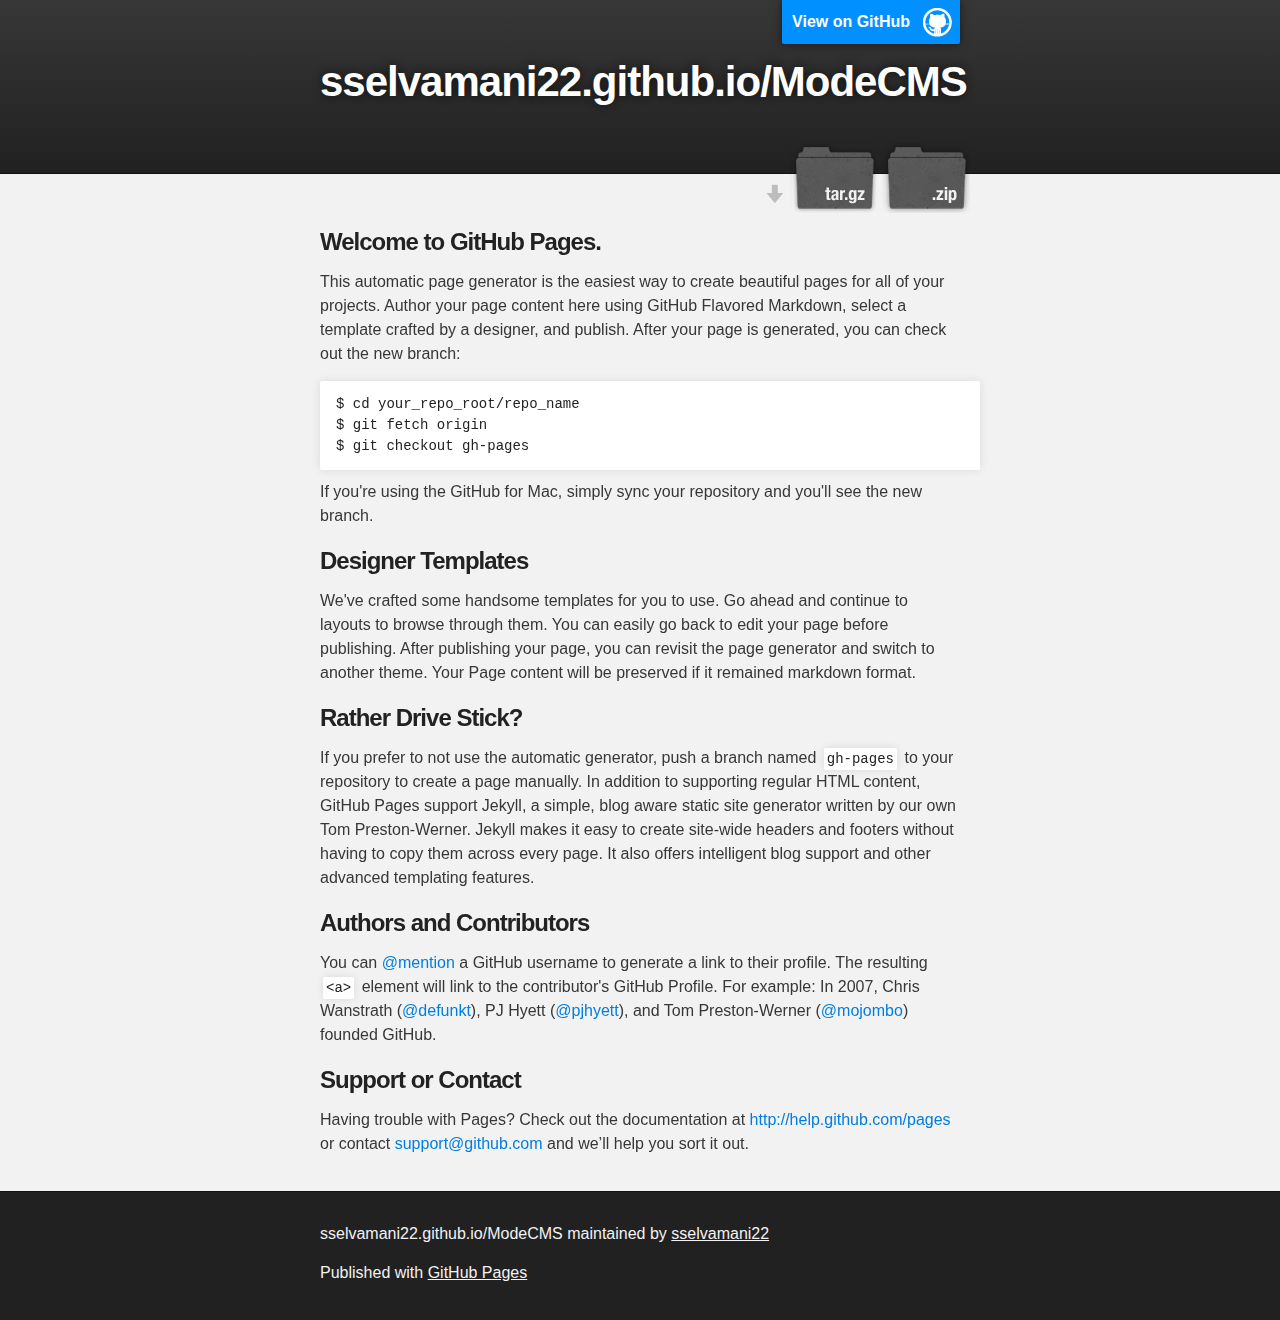
==== commit 5c6f5242: "Create gh-pages branch via GitHub" ====
--- a/index.html
+++ b/index.html
@@ -1,259 +1,79 @@
 <!DOCTYPE html>
-<!-- paulirish.com/2008/conditional-stylesheets-vs-css-hacks-answer-neither/ -->
-<!--[if lt IE 7 ]> <html lang="en" class="no-js ie6"> <![endif]-->
-<!--[if IE 7 ]>    <html lang="en" class="no-js ie7"> <![endif]-->
-<!--[if IE 8 ]>    <html lang="en" class="no-js ie8"> <![endif]-->
-<!--[if IE 9 ]>    <html lang="en" class="no-js ie9"> <![endif]-->
-<!--[if (gt IE 9)|!(IE)]><!--> <html lang="en" class="no-js"> <!--<![endif]-->
+<html>
 
   <head>
-  <meta charset='utf-8' />
-  <!--[if IE]><meta http-equiv="X-UA-Compatible" content="IE=edge,chrome=1" /><![endif]-->
-  <title>Home - Company Name</title>
-   <script src="http://code.jquery.com/jquery-1.8.3.min.js"></script>
-      <link rel="canonical" content="/" />  <meta content="authenticity_token" name="csrf-param" />
-<meta content="NWl71fpE0M7INv8/H1KheCJkKA03mRT4RmeKoAnXpMA=" name="csrf-token" />  
+    <meta charset='utf-8' />
+    <meta http-equiv="X-UA-Compatible" content="chrome=1" />
+    <meta name="description" content="sselvamani22.github.io/ModeCMS : " />
 
-  <link href="assets/application.css" media="screen" rel="stylesheet" type="text/css" />
-<link href="assets/formatting.css" media="screen" rel="stylesheet" type="text/css" />
-<link href="assets/theme.css" media="screen" rel="stylesheet" type="text/css" />
-  <link href="assets/home.css" media="screen" rel="stylesheet" type="text/css" />
-  
+    <link rel="stylesheet" type="text/css" media="screen" href="stylesheets/stylesheet.css">
 
-  
-  
-  <script src="assets/modernizr-min.js" type="text/javascript"></script>
-
-<script src="modernizr.js"></script>
-  
-</head>
+    <title>sselvamani22.github.io/ModeCMS</title>
+  </head>
 
   <body>
-            <div id="page_container">
-      <header id="header">
-        <div class="navbar">
-	<div class="navbar-inner">
-		<div class="container">
-			
-<a href="/"><img src="images/logo.png"></a>
 
-<div class='nav-collapse float-right'>
-  <ul class='nav'>
-    <li class='selected first'>
-<a href="index.html">HOME</a></li>
+    <!-- HEADER -->
+    <div id="header_wrap" class="outer">
+        <header class="inner">
+          <a id="forkme_banner" href="https://github.com/sselvamani22/Modecms">View on GitHub</a>
 
-<li>
-<a href="services.html">SERVICES</a></li>
-<li>
-<a href="events.html">SHOWCASE</a></li>
-<li class='last'>
-<a href="contact.html">CONTACT</a></li>
-  </ul>
-</div>
+          <h1 id="project_title">sselvamani22.github.io/ModeCMS</h1>
+          <h2 id="project_tagline"></h2>
 
-           
-         </div>
-     </div>
-</div>
-           
-       </header>
-      <section id="page">
-        <div class="container" id="home">
-	<div class="row">
-		<div class="span12 hero-home">
-			<h1><strong>EASY TO USE, CUSTOMIZABLE, AFFORDABLE &amp; EXCLUSIVELY</strong>
-PREMIUM WORDPRESS THEMES</h1>
-<hr />
-<a class="btn btn-primary" href="/">REQUEST OUR SERVICES</a>			
-		</div>
-	</div>
-	
-	<div class="row">
-		<div class="span12" id="slides">
-			<div class="slider-background">
-	          <div class="slides_container">
-					<a href="/"><img src="images/pagination.png" alt="Slide 1" /></a>
-<a href="/"><img src="images/pagination.png" alt="Slide 2" /></a>
-<a href="/"><img src="images/pagination.png" alt="Slide 3" /></a>
-<a href="/"><img src="images/pagination.png" alt="Slide 4" /></a>
-<a href="/"><img src="images/pagination.png" alt="Slide 6" /></a>
-<a href="/"><img src="images/pagination.png" alt="Slide 5" /></a>
-				</div>
-			</div>
-		</div>	
-	</div>
-    <hr />
-    <div class="row" id="tabcontent1">
-    <div class="span4 box1">
-    <h2>SOCIAL MEDIA INTEGRATION</h2>
-        <p>Our themes are easily customizable, widget ready, WC3 compliant, cross browser compatible.</p>
- </div>
-<div class="span4 box2">
-    <h2>CUSTOM DEVELOPMENT</h2>
-        <p>We also provide custom design and development to create a website that fits your exact needs. Get in touch for a quote!</p>
-</div>
-<div class="span4 box3">
-    <h2>WHAT YOU GET</h2>
-        <p>New themes on a monthly basis, great support, unique functionality and Photoshop files.</p>
-</div>
+            <section id="downloads">
+              <a class="zip_download_link" href="https://github.com/sselvamani22/Modecms/zipball/master">Download this project as a .zip file</a>
+              <a class="tar_download_link" href="https://github.com/sselvamani22/Modecms/tarball/master">Download this project as a tar.gz file</a>
+            </section>
+        </header>
+    </div>
 
+    <!-- MAIN CONTENT -->
+    <div id="main_content_wrap" class="outer">
+      <section id="main_content" class="inner">
+        <h3>
+<a name="welcome-to-github-pages" class="anchor" href="#welcome-to-github-pages"><span class="octicon octicon-link"></span></a>Welcome to GitHub Pages.</h3>
+
+<p>This automatic page generator is the easiest way to create beautiful pages for all of your projects. Author your page content here using GitHub Flavored Markdown, select a template crafted by a designer, and publish. After your page is generated, you can check out the new branch:</p>
+
+<pre><code>$ cd your_repo_root/repo_name
+$ git fetch origin
+$ git checkout gh-pages
+</code></pre>
+
+<p>If you're using the GitHub for Mac, simply sync your repository and you'll see the new branch.</p>
+
+<h3>
+<a name="designer-templates" class="anchor" href="#designer-templates"><span class="octicon octicon-link"></span></a>Designer Templates</h3>
+
+<p>We've crafted some handsome templates for you to use. Go ahead and continue to layouts to browse through them. You can easily go back to edit your page before publishing. After publishing your page, you can revisit the page generator and switch to another theme. Your Page content will be preserved if it remained markdown format.</p>
+
+<h3>
+<a name="rather-drive-stick" class="anchor" href="#rather-drive-stick"><span class="octicon octicon-link"></span></a>Rather Drive Stick?</h3>
+
+<p>If you prefer to not use the automatic generator, push a branch named <code>gh-pages</code> to your repository to create a page manually. In addition to supporting regular HTML content, GitHub Pages support Jekyll, a simple, blog aware static site generator written by our own Tom Preston-Werner. Jekyll makes it easy to create site-wide headers and footers without having to copy them across every page. It also offers intelligent blog support and other advanced templating features.</p>
+
+<h3>
+<a name="authors-and-contributors" class="anchor" href="#authors-and-contributors"><span class="octicon octicon-link"></span></a>Authors and Contributors</h3>
+
+<p>You can <a href="https://github.com/blog/821" class="user-mention">@mention</a> a GitHub username to generate a link to their profile. The resulting <code>&lt;a&gt;</code> element will link to the contributor's GitHub Profile. For example: In 2007, Chris Wanstrath (<a href="https://github.com/defunkt" class="user-mention">@defunkt</a>), PJ Hyett (<a href="https://github.com/pjhyett" class="user-mention">@pjhyett</a>), and Tom Preston-Werner (<a href="https://github.com/mojombo" class="user-mention">@mojombo</a>) founded GitHub.</p>
+
+<h3>
+<a name="support-or-contact" class="anchor" href="#support-or-contact"><span class="octicon octicon-link"></span></a>Support or Contact</h3>
+
+<p>Having trouble with Pages? Check out the documentation at <a href="http://help.github.com/pages">http://help.github.com/pages</a> or contact <a href="mailto:support@github.com">support@github.com</a> and we’ll help you sort it out.</p>
+      </section>
     </div>
-    <hr />
-    <div class="row" id="tabcontent2">
-    <div class="span4 box4">
-    <h2>SOCIAL MEDIA INTEGRATION</h2>
-        <p>Our themes are easily customizable, widget ready, WC3 compliant, cross browser compatible.</p>
-</div>
-<div class="span4 box2">
-    <h2>CUSTOM DEVELOPMENT</h2>
-        <p>We also provide custom design and development to create a website that fits your exact needs. Get in touch for a quote!</p>
-</div>
-<div class="span4 box3">		
-    <h2>WHAT YOU GET</h2>
-        <p>New themes on a monthly basis, great support, unique functionality and Photoshop files.</p>
-</div>
 
-    </div>
-</div>
-<div class="blogs-twitter">
-	<div class="container">
-		<div class="row">
-		   <div class="span6">
-		   	 <h2>
-		   	 	<em class="blog">.</em>RECENT BLOG ENTRIES
-		   	 </h2>
-		   	 <hr>
-             <section>
-             <h3>Lorem ipsum dolor sit amet, consectetur adipiscing elit</h3>
-		   	 <em>December 25, 2012</em>
-		   	 <p>Lorem ipsum dolor sit amet, consectetur adipiscing elit. In at lectus ac purus accumsan sagittis ut vel sem. Duis eu lorem massa, ut eleifend felis. Duis sit amet lacus velit.</p>
-             </section>
-             <section>
-		     <h3>Aenean molestie ultricies lorem, eget blandit</h3>
-		   	 <em>June 12, 2012</em>
-		   	 <p>Class aptent taciti sociosqu ad litora torquent per conubia nostra, per inceptos himenaeos. Curabitur accumsan, dui in dapibus condimentum, diam quam sagittis nisi.</p>
-             </section>
-             <section>
-		   	 <h3>Aliquam et nibh lorem, a dignissim velit</h3>
-		   	 <em>May 11, 2012</em>
-		   	 <p>Curabitur non turpis dolor. Suspendisse vel lacus in metus molestie venenatis at eget orci. Maecenas nunc ipsum, faucibus eu facilisis nec, ullamcorper at augue.</p>
-             </section>
-		   </div>
-		   <div class="span6">
-		   	  <h2>
-		   		<em class="tweets">.</em>LATEST TWEETS
-		   	  </h2>
-		   	  <hr>
-   		
-<a class="twitter-timeline" data-dnt="true" href="https://twitter.com/sselvamani22" data-widget-id="409938662336393217">Tweets by @sselvamani22</a>
-<script>!function(d,s,id){var js,fjs=d.getElementsByTagName(s)[0],p=/^http:/.test(d.location)?'http':'https';if(!d.getElementById(id)){js=d.createElement(s);js.id=id;js.src=p+"://platform.twitter.com/widgets.js";fjs.parentNode.insertBefore(js,fjs);}}(document,"script","twitter-wjs");</script>
-
-
-		<div id="social">
-    	   <ul>
-         	    <li class="float-left" id="facebook">
-        	      <a href="/">text</a>
-	  	        </li>
-    		    <li class="float-left" id="twitter">
-        	       <a href="/">text</a>
-        	   </li>
-               <li class="float-left" id="flickr">
-                  <a href="/">text</a>
-               </li>
-               <li class="float-left" id="feedburner">
-                   <a href="/">text</a>
-               </li>
-          </ul>
-        </div>
-      </div>
-		
-    </div>
-	<hr>
-	<div class="row">
-	    <div class="span12 subscribe">
-			<h2>SUBSCRIBE TO OUR MAILING LIST</h2>
-			<form>
-			<input type="text" class="float-left" placeholder="YOUR NAME" onfocus="if (this.value == 'Search') {this.value = '';}" onblur="if (this.value == '') {this.value = 'YOUR NAME';}">
-            <input type="text" class="float-right" placeholder="YOUR EMAIL" onfocus="if (this.value == 'Searc') {this.value = '';}" onblur="if (this.value == '') {this.value = 'YOUR EMAIL';}">
-            <input type="submit" alt="submit">
-			</form>
-			<hr class="small-hr">
-		</div>
-	</div>
-  </div>
-</div>
-
-
-
-
-
-
-
-
-
-<script>
-		$(function(){
-			$('#slides').slides({
-				preload: true,
-				preloadImage: 'images/loading.gif',
-				play: 7000,
-				pause: 2500,
-				hoverPause: true
-			});
-		});
-	</script>
-
-
-
-      </section>
-      <footer>
-        
-<div class="container">
-  <div class="row">
-  	<div class="span12">
-  	  <p>
-        © 2013 <a href="/">LALITHMUTHALI.COM</a> <strong>| <a href="/">TERMS & CONDITIONS</a> | <a href="/">SITEMAP</a> |</strong> POWERED BY <a href="/"><strong>WORDPRESS</strong></a>
-      </p>
-   </div>
- </div>
-</div>
+    <!-- FOOTER  -->
+    <div id="footer_wrap" class="outer">
+      <footer class="inner">
+        <p class="copyright">sselvamani22.github.io/ModeCMS maintained by <a href="https://github.com/sselvamani22">sselvamani22</a></p>
+        <p>Published with <a href="http://pages.github.com">GitHub Pages</a></p>
       </footer>
     </div>
+
     
 
-<script src="assets/application.js" type="text/javascript"></script>
-
   </body>
-
-<script>
-$(document).ready(function(){
-
-if(!Modernizr.input.placeholder){
-
-	$('[placeholder]').focus(function() {
-	  var input = $(this);
-	  if (input.val() == input.attr('placeholder')) {
-		input.val('');
-		input.removeClass('placeholder');
-	  }
-	}).blur(function() {
-	  var input = $(this);
-	  if (input.val() == '' || input.val() == input.attr('placeholder')) {
-		input.addClass('placeholder');
-		input.val(input.attr('placeholder'));
-	  }
-	}).blur();
-	$('[placeholder]').parents('form').submit(function() {
-	  $(this).find('[placeholder]').each(function() {
-		var input = $(this);
-		if (input.val() == input.attr('placeholder')) {
-		  input.val('');
-		}
-	  })
-	});
-
-}
-})
-</script>
-  
 </html>
--- a/stylesheets/stylesheet.css
+++ b/stylesheets/stylesheet.css
@@ -0,0 +1,423 @@
+/*******************************************************************************
+Slate Theme for GitHub Pages
+by Jason Costello, @jsncostello
+*******************************************************************************/
+
+@import url(pygment_trac.css);
+
+/*******************************************************************************
+MeyerWeb Reset
+*******************************************************************************/
+
+html, body, div, span, applet, object, iframe,
+h1, h2, h3, h4, h5, h6, p, blockquote, pre,
+a, abbr, acronym, address, big, cite, code,
+del, dfn, em, img, ins, kbd, q, s, samp,
+small, strike, strong, sub, sup, tt, var,
+b, u, i, center,
+dl, dt, dd, ol, ul, li,
+fieldset, form, label, legend,
+table, caption, tbody, tfoot, thead, tr, th, td,
+article, aside, canvas, details, embed,
+figure, figcaption, footer, header, hgroup,
+menu, nav, output, ruby, section, summary,
+time, mark, audio, video {
+  margin: 0;
+  padding: 0;
+  border: 0;
+  font: inherit;
+  vertical-align: baseline;
+}
+
+/* HTML5 display-role reset for older browsers */
+article, aside, details, figcaption, figure,
+footer, header, hgroup, menu, nav, section {
+  display: block;
+}
+
+ol, ul {
+  list-style: none;
+}
+
+table {
+  border-collapse: collapse;
+  border-spacing: 0;
+}
+
+/*******************************************************************************
+Theme Styles
+*******************************************************************************/
+
+body {
+  box-sizing: border-box;
+  color:#373737;
+  background: #212121;
+  font-size: 16px;
+  font-family: 'Myriad Pro', Calibri, Helvetica, Arial, sans-serif;
+  line-height: 1.5;
+  -webkit-font-smoothing: antialiased;
+}
+
+h1, h2, h3, h4, h5, h6 {
+  margin: 10px 0;
+  font-weight: 700;
+  color:#222222;
+  font-family: 'Lucida Grande', 'Calibri', Helvetica, Arial, sans-serif;
+  letter-spacing: -1px;
+}
+
+h1 {
+  font-size: 36px;
+  font-weight: 700;
+}
+
+h2 {
+  padding-bottom: 10px;
+  font-size: 32px;
+  background: url('../images/bg_hr.png') repeat-x bottom;
+}
+
+h3 {
+  font-size: 24px;
+}
+
+h4 {
+  font-size: 21px;
+}
+
+h5 {
+  font-size: 18px;
+}
+
+h6 {
+  font-size: 16px;
+}
+
+p {
+  margin: 10px 0 15px 0;
+}
+
+footer p {
+  color: #f2f2f2;
+}
+
+a {
+  text-decoration: none;
+  color: #007edf;
+  text-shadow: none;
+
+  transition: color 0.5s ease;
+  transition: text-shadow 0.5s ease;
+  -webkit-transition: color 0.5s ease;
+  -webkit-transition: text-shadow 0.5s ease;
+  -moz-transition: color 0.5s ease;
+  -moz-transition: text-shadow 0.5s ease;
+  -o-transition: color 0.5s ease;
+  -o-transition: text-shadow 0.5s ease;
+  -ms-transition: color 0.5s ease;
+  -ms-transition: text-shadow 0.5s ease;
+}
+
+a:hover, a:focus {text-decoration: underline;}
+
+footer a {
+  color: #F2F2F2;
+  text-decoration: underline;
+}
+
+em {
+  font-style: italic;
+}
+
+strong {
+  font-weight: bold;
+}
+
+img {
+  position: relative;
+  margin: 0 auto;
+  max-width: 739px;
+  padding: 5px;
+  margin: 10px 0 10px 0;
+  border: 1px solid #ebebeb;
+
+  box-shadow: 0 0 5px #ebebeb;
+  -webkit-box-shadow: 0 0 5px #ebebeb;
+  -moz-box-shadow: 0 0 5px #ebebeb;
+  -o-box-shadow: 0 0 5px #ebebeb;
+  -ms-box-shadow: 0 0 5px #ebebeb;
+}
+
+p img {
+  display: inline;
+  margin: 0;
+  padding: 0;
+  vertical-align: middle;
+  text-align: center;
+  border: none;
+}
+
+pre, code {
+  width: 100%;
+  color: #222;
+  background-color: #fff;
+
+  font-family: Monaco, "Bitstream Vera Sans Mono", "Lucida Console", Terminal, monospace;
+  font-size: 14px;
+
+  border-radius: 2px;
+  -moz-border-radius: 2px;
+  -webkit-border-radius: 2px;
+}
+
+pre {
+  width: 100%;
+  padding: 10px;
+  box-shadow: 0 0 10px rgba(0,0,0,.1);
+  overflow: auto;
+}
+
+code {
+  padding: 3px;
+  margin: 0 3px;
+  box-shadow: 0 0 10px rgba(0,0,0,.1);
+}
+
+pre code {
+  display: block;
+  box-shadow: none;
+}
+
+blockquote {
+  color: #666;
+  margin-bottom: 20px;
+  padding: 0 0 0 20px;
+  border-left: 3px solid #bbb;
+}
+
+
+ul, ol, dl {
+  margin-bottom: 15px
+}
+
+ul {
+  list-style: inside;
+  padding-left: 20px;
+}
+
+ol {
+  list-style: decimal inside;
+  padding-left: 20px;
+}
+
+dl dt {
+  font-weight: bold;
+}
+
+dl dd {
+  padding-left: 20px;
+  font-style: italic;
+}
+
+dl p {
+  padding-left: 20px;
+  font-style: italic;
+}
+
+hr {
+  height: 1px;
+  margin-bottom: 5px;
+  border: none;
+  background: url('../images/bg_hr.png') repeat-x center;
+}
+
+table {
+  border: 1px solid #373737;
+  margin-bottom: 20px;
+  text-align: left;
+ }
+
+th {
+  font-family: 'Lucida Grande', 'Helvetica Neue', Helvetica, Arial, sans-serif;
+  padding: 10px;
+  background: #373737;
+  color: #fff;
+ }
+
+td {
+  padding: 10px;
+  border: 1px solid #373737;
+ }
+
+form {
+  background: #f2f2f2;
+  padding: 20px;
+}
+
+/*******************************************************************************
+Full-Width Styles
+*******************************************************************************/
+
+.outer {
+  width: 100%;
+}
+
+.inner {
+  position: relative;
+  max-width: 640px;
+  padding: 20px 10px;
+  margin: 0 auto;
+}
+
+#forkme_banner {
+  display: block;
+  position: absolute;
+  top:0;
+  right: 10px;
+  z-index: 10;
+  padding: 10px 50px 10px 10px;
+  color: #fff;
+  background: url('../images/blacktocat.png') #0090ff no-repeat 95% 50%;
+  font-weight: 700;
+  box-shadow: 0 0 10px rgba(0,0,0,.5);
+  border-bottom-left-radius: 2px;
+  border-bottom-right-radius: 2px;
+}
+
+#header_wrap {
+  background: #212121;
+  background: -moz-linear-gradient(top, #373737, #212121);
+  background: -webkit-linear-gradient(top, #373737, #212121);
+  background: -ms-linear-gradient(top, #373737, #212121);
+  background: -o-linear-gradient(top, #373737, #212121);
+  background: linear-gradient(top, #373737, #212121);
+}
+
+#header_wrap .inner {
+  padding: 50px 10px 30px 10px;
+}
+
+#project_title {
+  margin: 0;
+  color: #fff;
+  font-size: 42px;
+  font-weight: 700;
+  text-shadow: #111 0px 0px 10px;
+}
+
+#project_tagline {
+  color: #fff;
+  font-size: 24px;
+  font-weight: 300;
+  background: none;
+  text-shadow: #111 0px 0px 10px;
+}
+
+#downloads {
+  position: absolute;
+  width: 210px;
+  z-index: 10;
+  bottom: -40px;
+  right: 0;
+  height: 70px;
+  background: url('../images/icon_download.png') no-repeat 0% 90%;
+}
+
+.zip_download_link {
+  display: block;
+  float: right;
+  width: 90px;
+  height:70px;
+  text-indent: -5000px;
+  overflow: hidden;
+  background: url(../images/sprite_download.png) no-repeat bottom left;
+}
+
+.tar_download_link {
+  display: block;
+  float: right;
+  width: 90px;
+  height:70px;
+  text-indent: -5000px;
+  overflow: hidden;
+  background: url(../images/sprite_download.png) no-repeat bottom right;
+  margin-left: 10px;
+}
+
+.zip_download_link:hover {
+  background: url(../images/sprite_download.png) no-repeat top left;
+}
+
+.tar_download_link:hover {
+  background: url(../images/sprite_download.png) no-repeat top right;
+}
+
+#main_content_wrap {
+  background: #f2f2f2;
+  border-top: 1px solid #111;
+  border-bottom: 1px solid #111;
+}
+
+#main_content {
+  padding-top: 40px;
+}
+
+#footer_wrap {
+  background: #212121;
+}
+
+
+
+/*******************************************************************************
+Small Device Styles
+*******************************************************************************/
+
+@media screen and (max-width: 480px) {
+  body {
+    font-size:14px;
+  }
+
+  #downloads {
+    display: none;
+  }
+
+  .inner {
+    min-width: 320px;
+    max-width: 480px;
+  }
+
+  #project_title {
+  font-size: 32px;
+  }
+
+  h1 {
+    font-size: 28px;
+  }
+
+  h2 {
+    font-size: 24px;
+  }
+
+  h3 {
+    font-size: 21px;
+  }
+
+  h4 {
+    font-size: 18px;
+  }
+
+  h5 {
+    font-size: 14px;
+  }
+
+  h6 {
+    font-size: 12px;
+  }
+
+  code, pre {
+    min-width: 320px;
+    max-width: 480px;
+    font-size: 11px;
+  }
+
+}
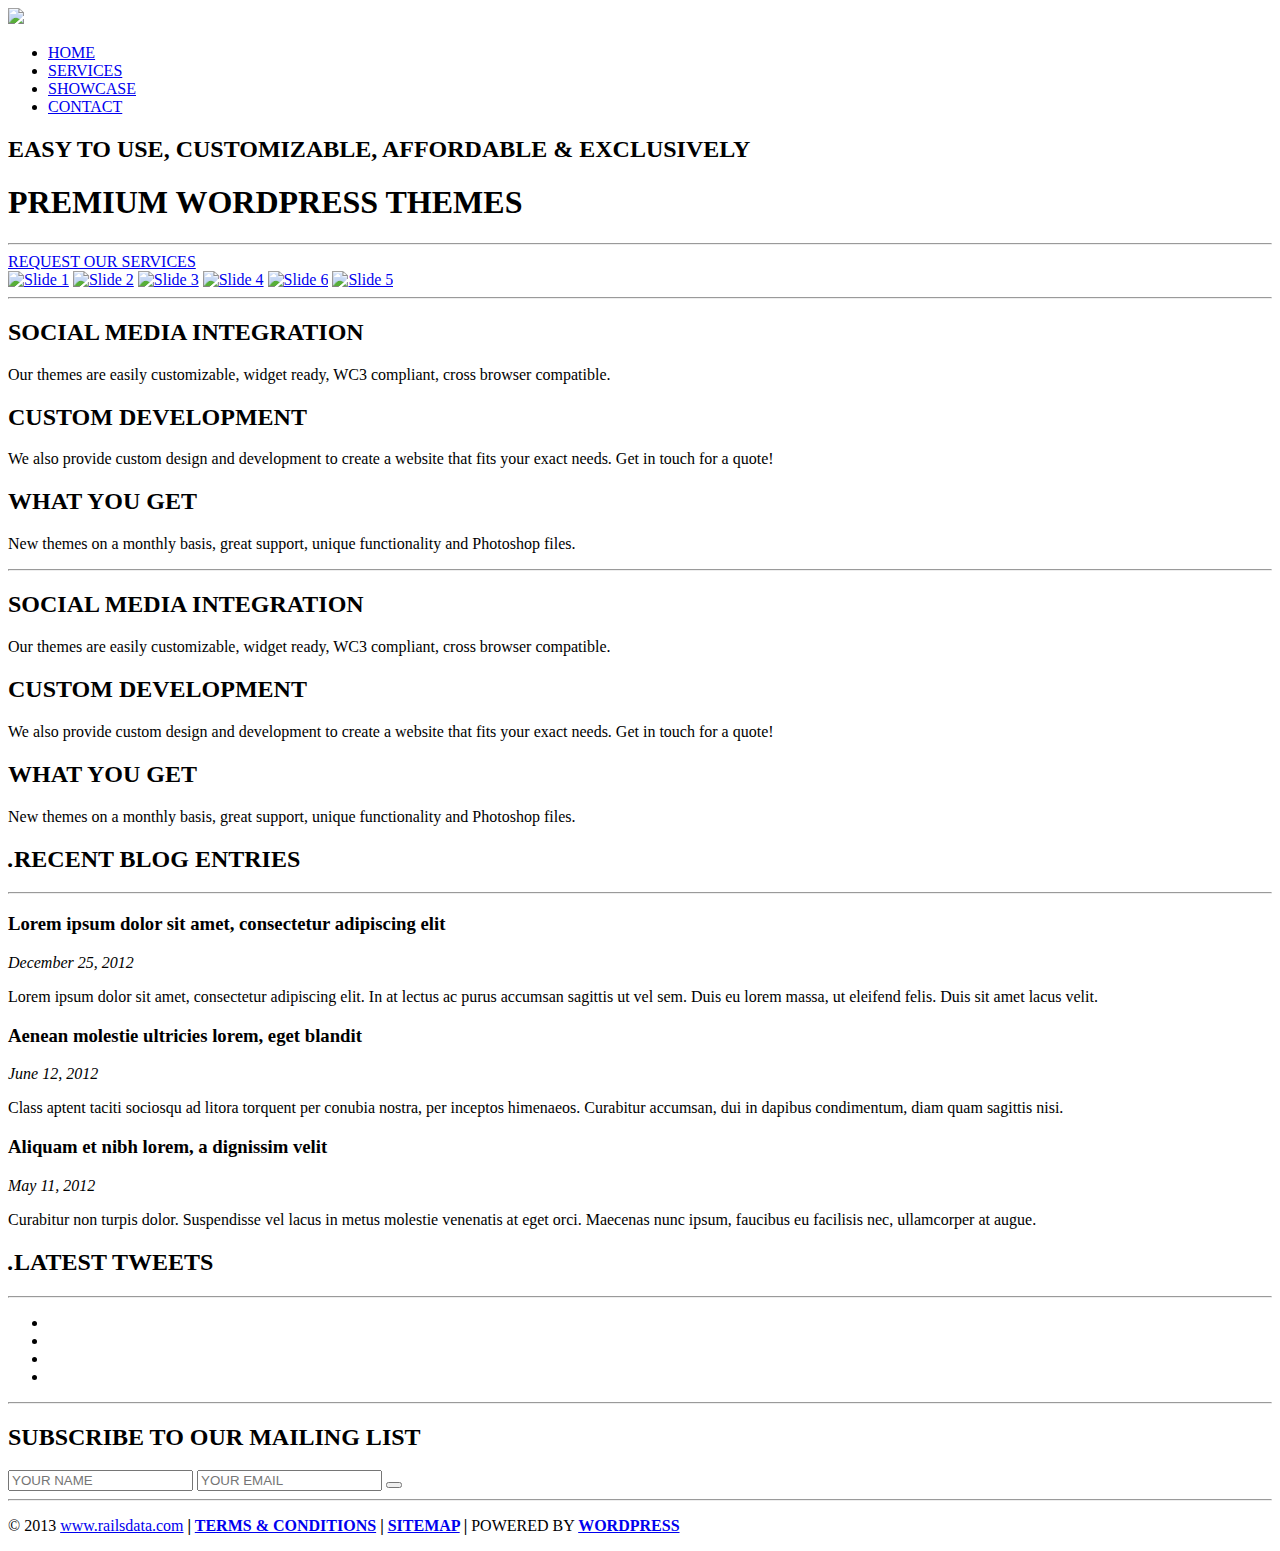
==== commit 873ff02a: "Update index.html" ====
--- a/index.html
+++ b/index.html
@@ -1,79 +1,205 @@
 <!DOCTYPE html>
-<html>
+<!-- paulirish.com/2008/conditional-stylesheets-vs-css-hacks-answer-neither/ -->
+<!--[if lt IE 7 ]> <html lang="en" class="no-js ie6"> <![endif]-->
+<!--[if IE 7 ]>    <html lang="en" class="no-js ie7"> <![endif]-->
+<!--[if IE 8 ]>    <html lang="en" class="no-js ie8"> <![endif]-->
+<!--[if IE 9 ]>    <html lang="en" class="no-js ie9"> <![endif]-->
+<!--[if (gt IE 9)|!(IE)]><!--> 
+<html lang="en" class="no-js"> <!--<![endif]-->
+<html lang="en">
+<head>
+<meta charset="utf-8">
+<title>Home</title>
+<script src="assets/javascripts/jquery-1.8.3.min.js"></script>
+<link type="text/css" rel="stylesheet" media="screen" href="assets/stylesheets/bootstrap.css">
+<link type="text/css" rel="stylesheet" media="screen" href="assets/stylesheets/bootstrap_and_overrides.css">
+<script src="assets/javascripts/modernizr.js"></script>
+<script src="assets/javascripts/slides.min.jquery.js"></script>
+</head>
+<body>
+<div id="page_container">
+<header id="header">
+<div class="navbar">
+<div class="navbar-inner">
+<div class="container">
+<a href="#"><img src="assets/stylesheets/images/logo.png"></a>
+<div class="nav-collapse float-right">
+<ul class="nav">
+<li class="selected first">
+<a href="index.html">HOME</a></li>
+<li>
+<a href="services.html">SERVICES</a></li>
+<li>
+<a href="showcase.html">SHOWCASE</a></li>
+<li class="last">
+<a href="contact.html">CONTACT</a></li>
+</ul>
+</div>
+</div>
+</div>
+</div>
+</header>
+<section id="page">
+<div id="home" class="container">
+<div class="row">
+<div class="span12 hero-home">
+<h2>EASY TO USE, CUSTOMIZABLE, AFFORDABLE &amp; EXCLUSIVELY</h2>
+<h1>PREMIUM WORDPRESS THEMES</h1>
+<hr>
+<a href="/" class="btn btn-primary">REQUEST OUR SERVICES</a>			
+</div>
+</div>
+<div class="row">
+<div class="span12" id="slides">
+<div class="slider-background">
+<div class="slides_container">
+<a href="/"><img src="assets/stylesheets/images/pagination.png" alt="Slide 1" /></a>
+<a href="/"><img src="assets/stylesheets/images/pagination.png" alt="Slide 2" /></a>
+<a href="/"><img src="assets/stylesheets/images/pagination.png" alt="Slide 3" /></a>
+<a href="/"><img src="assets/stylesheets/images/pagination.png" alt="Slide 4" /></a>
+<a href="/"><img src="assets/stylesheets/images/pagination.png" alt="Slide 6" /></a>
+<a href="/"><img src="assets/stylesheets/images/pagination.png" alt="Slide 5" /></a>
+</div>
+</div>
+</div>		
+</div>
+<hr>
+<div id="tabcontent1" class="row">
+<div class="span4 box1">
+<h2>SOCIAL MEDIA INTEGRATION</h2>
+<p>Our themes are easily customizable, widget ready, WC3 compliant, cross browser compatible.</p>
+</div>
+<div class="span4 box2">
+<h2>CUSTOM DEVELOPMENT</h2>
+<p>We also provide custom design and development to create a website that fits your exact needs. Get in touch for a quote!</p>
+</div>
+<div class="span4 box3">
+<h2>WHAT YOU GET</h2>
+<p>New themes on a monthly basis, great support, unique functionality and Photoshop files.</p>
+</div>
+</div>
+<hr>
+<div id="tabcontent2" class="row">
+<div class="span4 box4">
+<h2>SOCIAL MEDIA INTEGRATION</h2>
+<p>Our themes are easily customizable, widget ready, WC3 compliant, cross browser compatible.</p>
+</div>
+<div class="span4 box2">
+<h2>CUSTOM DEVELOPMENT</h2>
+<p>We also provide custom design and development to create a website that fits your exact needs. Get in touch for a quote!</p>
+</div>
+<div class="span4 box3">		
+<h2>WHAT YOU GET</h2>
+<p>New themes on a monthly basis, great support, unique functionality and Photoshop files.</p>
+</div>
+</div>
+</div>
+<div class="blogs-twitter">
+<div class="container">
+<div class="row">
+<div class="span6">
+<h2>
+<em class="blog">.</em>RECENT BLOG ENTRIES
+</h2>
+<hr style="margin-bottom: 18px;">
+<h3>Lorem ipsum dolor sit amet, consectetur adipiscing elit</h3>
+<em>December 25, 2012</em>
+<p>Lorem ipsum dolor sit amet, consectetur adipiscing elit. In at lectus ac purus accumsan sagittis ut vel sem. Duis eu lorem massa, ut eleifend felis. Duis sit amet lacus velit.</p>
+<h3>Aenean molestie ultricies lorem, eget blandit</h3>
+<em>June 12, 2012</em>
+<p>Class aptent taciti sociosqu ad litora torquent per conubia nostra, per inceptos himenaeos. Curabitur accumsan, dui in dapibus condimentum, diam quam sagittis nisi.</p>
+<h3>Aliquam et nibh lorem, a dignissim velit</h3>
+<em>May 11, 2012</em>
+<p>Curabitur non turpis dolor. Suspendisse vel lacus in metus molestie venenatis at eget orci. Maecenas nunc ipsum, faucibus eu facilisis nec, ullamcorper at augue.</p>
+</div>
+<div class="span6">
+<h2>
+<em class="tweets">.</em>LATEST TWEETS
+</h2>
+<hr>
+<div id="social">
+<ul>
+<li id="facebook" class="float-left">
+<a href="/"></a>
+</li>
+<li id="twitter" class="float-left">
+<a href="/"></a>
+</li>
+<li id="flickr" class="float-left">
+<a href="/"></a>
+</li>
+<li id="feedburner" class="float-left">
+<a href="/"></a>
+</li>
+</ul>
+</div>
+</div>
+</div>
+<hr>
+<div class="row">
+<div class="span12 subscribe">
+<h2>SUBSCRIBE TO OUR MAILING LIST</h2>
+<form>
+<input type="text" onblur="if (this.value == '') {this.value = 'YOUR NAME';}" onfocus="if (this.value == 'Search') {this.value = '';}" placeholder="YOUR NAME" class="float-left">
+<input type="text" onblur="if (this.value == '') {this.value = 'YOUR EMAIL';}" onfocus="if (this.value == 'Searc') {this.value = '';}" placeholder="YOUR EMAIL" class="float-right">
+<button type="submit"></button>
+</form>
+<hr class="small-hr">
+</div>
+</div>
+</div>
+</div>
+<script>
+$(function(){
+$('#slides').slides({
+preload: true,
+preloadImage: 'assets/stylesheets/images/loading.gif',
+play: 7000,
+pause: 2500,
+hoverPause: true
+});
+});
+</script>
+</section>
+<footer>
+<div class="container">
+<div class="row">
+<div class="span12">
+<p>
+&copy; 2013 <a href="/">www.railsdata.com</a> <strong>| <a href="/">TERMS &amp; CONDITIONS</a> | <a href="/">SITEMAP</a> |</strong> POWERED BY <a href="/"><strong>WORDPRESS</strong></a>
+</p>
+</div>
+</div>
+</div>
+</footer>
+</div>
+<script>
+$(document).ready(function(){
+if(!Modernizr.input.placeholder){
+$('[placeholder]').focus(function() {
+var input = $(this);
+if (input.val() == input.attr('placeholder')) {
+input.val('');
+input.removeClass('placeholder');
+}
+}).blur(function() {
+var input = $(this);
+if (input.val() == '' || input.val() == input.attr('placeholder')) {
+input.addClass('placeholder');
+input.val(input.attr('placeholder'));
+}
+}).blur();
+$('[placeholder]').parents('form').submit(function() {
+$(this).find('[placeholder]').each(function() {
+var input = $(this);
+if (input.val() == input.attr('placeholder')) {
+input.val('');
+}
+})
+});
 
-  <head>
-    <meta charset='utf-8' />
-    <meta http-equiv="X-UA-Compatible" content="chrome=1" />
-    <meta name="description" content="sselvamani22.github.io/ModeCMS : " />
-
-    <link rel="stylesheet" type="text/css" media="screen" href="stylesheets/stylesheet.css">
-
-    <title>sselvamani22.github.io/ModeCMS</title>
-  </head>
-
-  <body>
-
-    <!-- HEADER -->
-    <div id="header_wrap" class="outer">
-        <header class="inner">
-          <a id="forkme_banner" href="https://github.com/sselvamani22/Modecms">View on GitHub</a>
-
-          <h1 id="project_title">sselvamani22.github.io/ModeCMS</h1>
-          <h2 id="project_tagline"></h2>
-
-            <section id="downloads">
-              <a class="zip_download_link" href="https://github.com/sselvamani22/Modecms/zipball/master">Download this project as a .zip file</a>
-              <a class="tar_download_link" href="https://github.com/sselvamani22/Modecms/tarball/master">Download this project as a tar.gz file</a>
-            </section>
-        </header>
-    </div>
-
-    <!-- MAIN CONTENT -->
-    <div id="main_content_wrap" class="outer">
-      <section id="main_content" class="inner">
-        <h3>
-<a name="welcome-to-github-pages" class="anchor" href="#welcome-to-github-pages"><span class="octicon octicon-link"></span></a>Welcome to GitHub Pages.</h3>
-
-<p>This automatic page generator is the easiest way to create beautiful pages for all of your projects. Author your page content here using GitHub Flavored Markdown, select a template crafted by a designer, and publish. After your page is generated, you can check out the new branch:</p>
-
-<pre><code>$ cd your_repo_root/repo_name
-$ git fetch origin
-$ git checkout gh-pages
-</code></pre>
-
-<p>If you're using the GitHub for Mac, simply sync your repository and you'll see the new branch.</p>
-
-<h3>
-<a name="designer-templates" class="anchor" href="#designer-templates"><span class="octicon octicon-link"></span></a>Designer Templates</h3>
-
-<p>We've crafted some handsome templates for you to use. Go ahead and continue to layouts to browse through them. You can easily go back to edit your page before publishing. After publishing your page, you can revisit the page generator and switch to another theme. Your Page content will be preserved if it remained markdown format.</p>
-
-<h3>
-<a name="rather-drive-stick" class="anchor" href="#rather-drive-stick"><span class="octicon octicon-link"></span></a>Rather Drive Stick?</h3>
-
-<p>If you prefer to not use the automatic generator, push a branch named <code>gh-pages</code> to your repository to create a page manually. In addition to supporting regular HTML content, GitHub Pages support Jekyll, a simple, blog aware static site generator written by our own Tom Preston-Werner. Jekyll makes it easy to create site-wide headers and footers without having to copy them across every page. It also offers intelligent blog support and other advanced templating features.</p>
-
-<h3>
-<a name="authors-and-contributors" class="anchor" href="#authors-and-contributors"><span class="octicon octicon-link"></span></a>Authors and Contributors</h3>
-
-<p>You can <a href="https://github.com/blog/821" class="user-mention">@mention</a> a GitHub username to generate a link to their profile. The resulting <code>&lt;a&gt;</code> element will link to the contributor's GitHub Profile. For example: In 2007, Chris Wanstrath (<a href="https://github.com/defunkt" class="user-mention">@defunkt</a>), PJ Hyett (<a href="https://github.com/pjhyett" class="user-mention">@pjhyett</a>), and Tom Preston-Werner (<a href="https://github.com/mojombo" class="user-mention">@mojombo</a>) founded GitHub.</p>
-
-<h3>
-<a name="support-or-contact" class="anchor" href="#support-or-contact"><span class="octicon octicon-link"></span></a>Support or Contact</h3>
-
-<p>Having trouble with Pages? Check out the documentation at <a href="http://help.github.com/pages">http://help.github.com/pages</a> or contact <a href="mailto:support@github.com">support@github.com</a> and we’ll help you sort it out.</p>
-      </section>
-    </div>
-
-    <!-- FOOTER  -->
-    <div id="footer_wrap" class="outer">
-      <footer class="inner">
-        <p class="copyright">sselvamani22.github.io/ModeCMS maintained by <a href="https://github.com/sselvamani22">sselvamani22</a></p>
-        <p>Published with <a href="http://pages.github.com">GitHub Pages</a></p>
-      </footer>
-    </div>
-
-    
-
-  </body>
+}
+})
+</script>
+</body>
 </html>
